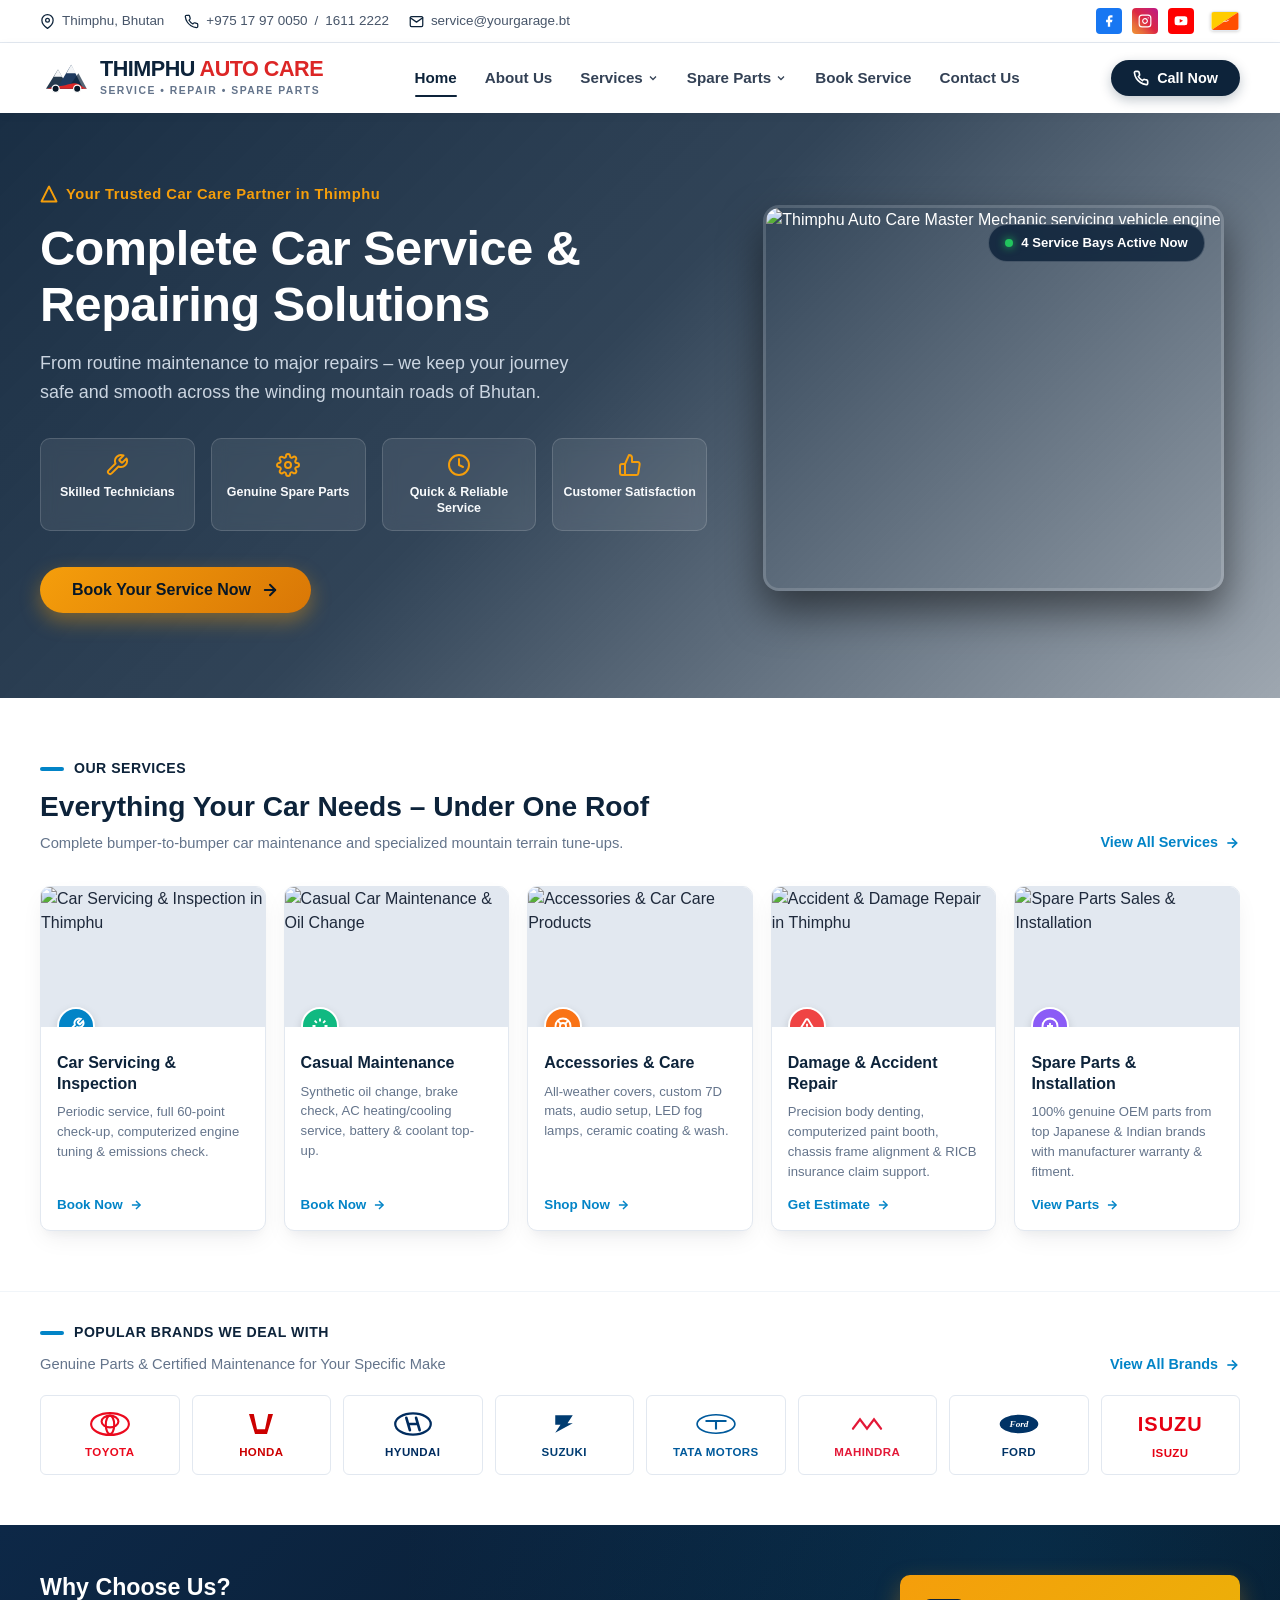
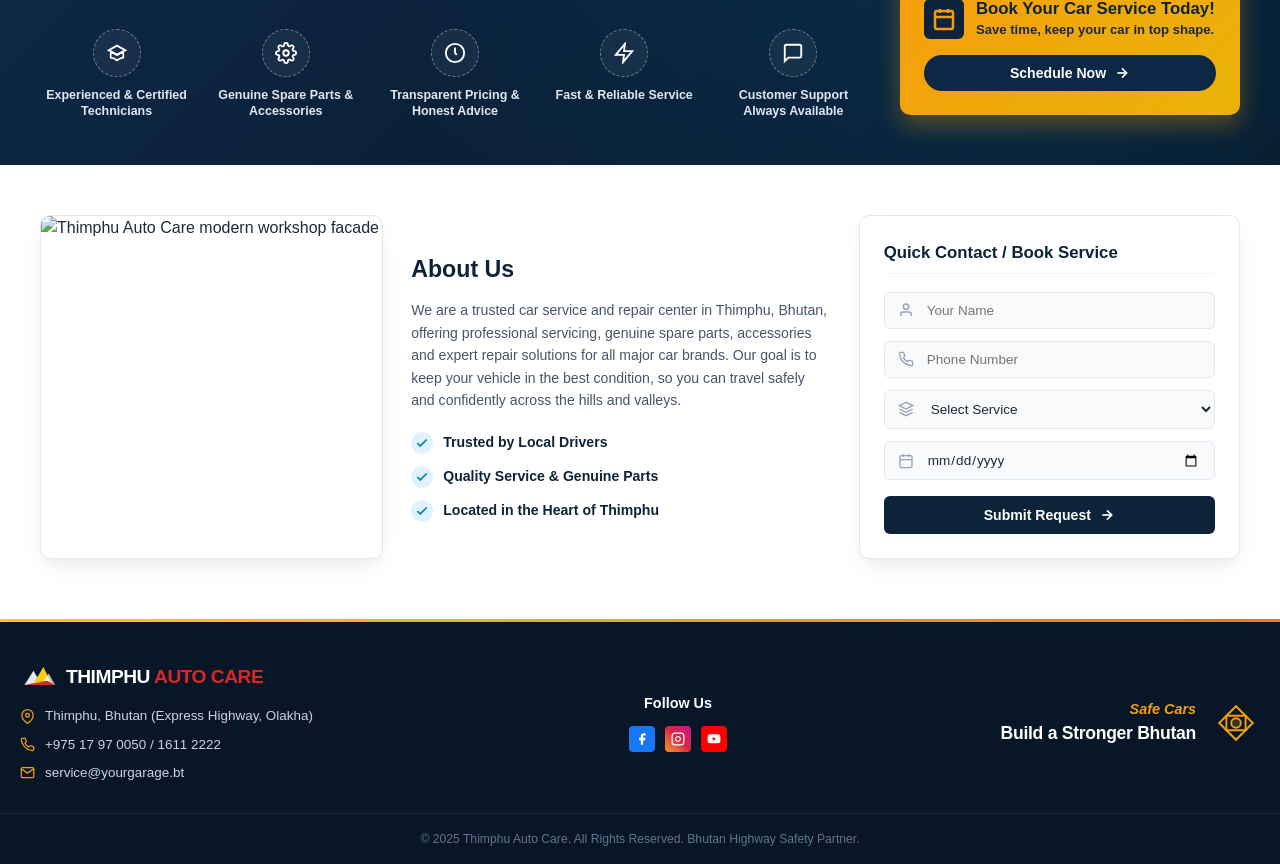
==== index.html @ f417b7dc "main" ====
<!DOCTYPE html>
<html lang="en">
<head>
  <meta charset="UTF-8">
  <meta name="viewport" content="width=device-width, initial-scale=1.0">
  <title>Thimphu Auto Care | Complete Car Service, Repair & Spare Parts</title>
  <meta name="description" content="Thimphu Auto Care is Bhutan's premier automotive service center. Routine maintenance, engine diagnostics, genuine spare parts, and accident repair.">
  <link rel="stylesheet" href="css/style.css">
  <link rel="preconnect" href="https://fonts.googleapis.com">
  <link rel="preconnect" href="https://fonts.gstatic.com" crossorigin>
  <link href="https://fonts.googleapis.com/css2?family=Plus+Jakarta+Sans:wght@400;500;600;700;800&display=swap" rel="stylesheet">
</head>
<body>

  <!-- TOP BAR -->
  <header class="top-bar">
    <div class="container">
      <div class="top-bar-info">
        <div class="top-bar-item">
          <!-- Pin Icon -->
          <svg width="15" height="15" viewBox="0 0 24 24" fill="none" stroke="currentColor" stroke-width="2" stroke-linecap="round" stroke-linejoin="round">
            <path d="M21 10c0 7-9 13-9 13s-9-6-9-13a9 9 0 0 1 18 0z"></path>
            <circle cx="12" cy="10" r="3"></circle>
          </svg>
          <span>Thimphu, Bhutan</span>
        </div>
        <div class="top-bar-item">
          <!-- Phone Icon -->
          <svg width="15" height="15" viewBox="0 0 24 24" fill="none" stroke="currentColor" stroke-width="2" stroke-linecap="round" stroke-linejoin="round">
            <path d="M22 16.92v3a2 2 0 0 1-2.18 2 19.79 19.79 0 0 1-8.63-3.07 19.5 19.5 0 0 1-6-6 19.79 19.79 0 0 1-3.07-8.67A2 2 0 0 1 4.11 2h3a2 2 0 0 1 2 1.72 12.84 12.84 0 0 0 .7 2.81 2 2 0 0 1-.45 2.11L8.09 9.91a16 16 0 0 0 6 6l1.27-1.27a2 2 0 0 1 2.11-.45 12.84 12.84 0 0 0 2.81.7A2 2 0 0 1 22 16.92z"></path>
          </svg>
          <a href="tel:+97517970050">+975 17 97 0050</a> / <a href="tel:+97516112222">1611 2222</a>
        </div>
        <div class="top-bar-item">
          <!-- Mail Icon -->
          <svg width="15" height="15" viewBox="0 0 24 24" fill="none" stroke="currentColor" stroke-width="2" stroke-linecap="round" stroke-linejoin="round">
            <path d="M4 4h16c1.1 0 2 .9 2 2v12c0 1.1-.9 2-2 2H4c-1.1 0-2-.9-2-2V6c0-1.1.9-2 2-2z"></path>
            <polyline points="22,6 12,13 2,6"></polyline>
          </svg>
          <a href="mailto:service@yourgarage.bt">service@yourgarage.bt</a>
        </div>
      </div>
      <div class="top-bar-right">
        <div class="social-links">
          <a href="#" class="social-icon facebook" title="Facebook" aria-label="Facebook">
            <svg width="14" height="14" viewBox="0 0 24 24" fill="currentColor">
              <path d="M18 2h-3a5 5 0 0 0-5 5v3H7v4h3v8h4v-8h3l1-4h-4V7a1 1 0 0 1 1-1h3z"></path>
            </svg>
          </a>
          <a href="#" class="social-icon instagram" title="Instagram" aria-label="Instagram">
            <svg width="14" height="14" viewBox="0 0 24 24" fill="none" stroke="currentColor" stroke-width="2" stroke-linecap="round" stroke-linejoin="round">
              <rect x="2" y="2" width="20" height="20" rx="5" ry="5"></rect>
              <path d="M16 11.37A4 4 0 1 1 12.63 8 4 4 0 0 1 16 11.37z"></path>
              <line x1="17.5" y1="6.5" x2="17.51" y2="6.5"></line>
            </svg>
          </a>
          <a href="#" class="social-icon youtube" title="YouTube" aria-label="YouTube">
            <svg width="14" height="14" viewBox="0 0 24 24" fill="currentColor">
              <path d="M22.54 6.42a2.78 2.78 0 0 0-1.94-2C18.88 4 12 4 12 4s-6.88 0-8.6.46a2.78 2.78 0 0 0-1.94 2A29 29 0 0 0 1 11.75a29 29 0 0 0 .46 5.33A2.78 2.78 0 0 0 3.4 19c1.72.46 8.6.46 8.6.46s6.88 0 8.6-.46a2.78 2.78 0 0 0 1.94-2 29 29 0 0 0 .46-5.25 29 29 0 0 0-.46-5.33zM9.75 15.02V8.48l5.75 3.27-5.75 3.27z"></path>
            </svg>
          </a>
        </div>
        <!-- Bhutan Flag Badge -->
        <div class="bhutan-flag-badge" title="Kingdom of Bhutan">
          <svg width="28" height="18" viewBox="0 0 600 400">
            <polygon points="0,400 600,0 0,0" fill="#ffcc00"/>
            <polygon points="0,400 600,400 600,0" fill="#ff4e00"/>
            <!-- Stylized Druk Dragon silhouette -->
            <path d="M260,210 C270,195 290,190 310,200 C330,210 345,195 365,180 C380,168 395,175 410,165 C390,175 380,190 365,198 C350,205 330,225 305,215 C285,208 270,220 260,210 Z" fill="#ffffff" opacity="0.9"/>
          </svg>
        </div>
      </div>
    </div>
  </header>

  <!-- MAIN NAVIGATION -->
  <nav class="main-header" aria-label="Main Navigation">
    <div class="header-container">
      <a href="index.html" class="logo-link">
        <div class="logo-graphic">
          <!-- Mountain & Car Logo -->
          <svg width="48" height="42" viewBox="0 0 80 60" fill="none">
            <!-- Mountain peaks -->
            <polygon points="10,48 30,16 48,48" fill="#0d233a" opacity="0.9"/>
            <polygon points="28,48 52,8 72,48" fill="#1e3a5f"/>
            <polygon points="46,48 64,22 78,48" fill="#0d233a" opacity="0.7"/>
            <!-- Mountain snow peak highlights -->
            <polygon points="52,8 44,22 60,22" fill="#ffffff" opacity="0.95"/>
            <polygon points="30,16 23,28 37,28" fill="#ffffff" opacity="0.95"/>
            <!-- Sporty car line -->
            <path d="M12,48 C20,44 32,44 42,42 C52,40 60,35 70,44 L78,48 Z" fill="#dc2626"/>
            <!-- Wheels -->
            <circle cx="26" cy="48" r="6" fill="#071727" stroke="#ffffff" stroke-width="2"/>
            <circle cx="62" cy="48" r="6" fill="#071727" stroke="#ffffff" stroke-width="2"/>
          </svg>
        </div>
        <div class="logo-text">
          <span class="logo-brand">THIMPHU <span>AUTO CARE</span></span>
          <span class="logo-tagline">SERVICE • REPAIR • SPARE PARTS</span>
        </div>
      </a>

      <!-- Navigation links -->
      <ul class="nav-links" id="navLinks">
        <li class="nav-item"><a href="index.html" class="nav-link active">Home</a></li>
        <li class="nav-item"><a href="#about" class="nav-link">About Us</a></li>
        <li class="nav-item">
          <a href="#services" class="nav-link">
            Services
            <svg width="12" height="12" viewBox="0 0 24 24" fill="none" stroke="currentColor" stroke-width="2.5"><polyline points="6 9 12 15 18 9"></polyline></svg>
          </a>
          <ul class="nav-dropdown">
            <li><a href="#services" data-open-modal="booking" data-service="Car Servicing & Inspection">Periodic Servicing</a></li>
            <li><a href="#services" data-open-modal="booking" data-service="Casual Maintenance">Casual Maintenance</a></li>
            <li><a href="#services" data-open-modal="booking" data-service="Engine Diagnostics">Engine Diagnostics</a></li>
            <li><a href="#services" data-open-modal="estimate">Accident & Body Repair</a></li>
            <li><a href="#services" data-open-modal="booking" data-service="Wheel Alignment">Wheel Alignment & Tires</a></li>
          </ul>
        </li>
        <li class="nav-item">
          <a href="#brands" class="nav-link">
            Spare Parts
            <svg width="12" height="12" viewBox="0 0 24 24" fill="none" stroke="currentColor" stroke-width="2.5"><polyline points="6 9 12 15 18 9"></polyline></svg>
          </a>
          <ul class="nav-dropdown">
            <li><a href="#brands">Toyota Genuine Parts</a></li>
            <li><a href="#brands">Hyundai & Suzuki Spares</a></li>
            <li><a href="#brands">Tata & Mahindra Heavy Spares</a></li>
            <li><a href="#brands">Brake Pads & Suspension</a></li>
            <li><a href="#brands">Batteries & Lubricants</a></li>
          </ul>
        </li>
        <li class="nav-item"><a href="#book-service" class="nav-link" data-open-modal="booking">Book Service</a></li>
        <li class="nav-item"><a href="#quick-contact" class="nav-link">Contact Us</a></li>
      </ul>

      <div class="header-actions">
        <button type="button" class="btn-call-now" data-open-modal="call" aria-label="Call Thimphu Auto Care">
          <!-- Call Icon -->
          <svg width="16" height="16" viewBox="0 0 24 24" fill="none" stroke="currentColor" stroke-width="2.5" stroke-linecap="round" stroke-linejoin="round">
            <path d="M22 16.92v3a2 2 0 0 1-2.18 2 19.79 19.79 0 0 1-8.63-3.07 19.5 19.5 0 0 1-6-6 19.79 19.79 0 0 1-3.07-8.67A2 2 0 0 1 4.11 2h3a2 2 0 0 1 2 1.72 12.84 12.84 0 0 0 .7 2.81 2 2 0 0 1-.45 2.11L8.09 9.91a16 16 0 0 0 6 6l1.27-1.27a2 2 0 0 1 2.11-.45 12.84 12.84 0 0 0 2.81.7A2 2 0 0 1 22 16.92z"></path>
          </svg>
          <span>Call Now</span>
        </button>

        <button type="button" class="mobile-menu-btn" id="mobileMenuToggle" aria-label="Toggle Navigation Menu" aria-expanded="false">
          <svg width="26" height="26" viewBox="0 0 24 24" fill="none" stroke="currentColor" stroke-width="2.5" stroke-linecap="round" stroke-linejoin="round">
            <line x1="3" y1="12" x2="21" y2="12"></line>
            <line x1="3" y1="6" x2="21" y2="6"></line>
            <line x1="3" y1="18" x2="21" y2="18"></line>
          </svg>
        </button>
      </div>
    </div>
  </nav>

  <!-- HERO SECTION -->
  <section class="hero-section" id="hero">
    <div class="container">
      <div class="hero-grid">
        <div class="hero-content">
          <div class="hero-badge">
            <svg width="18" height="18" viewBox="0 0 24 24" fill="none" stroke="currentColor" stroke-width="2.5" stroke-linecap="round" stroke-linejoin="round">
              <polygon points="12 2 2 22 22 22"></polygon>
            </svg>
            <span>Your Trusted Car Care Partner in Thimphu</span>
          </div>
          <h1 class="hero-title">Complete Car Service &amp; Repairing Solutions</h1>
          <p class="hero-subtitle">From routine maintenance to major repairs – we keep your journey safe and smooth across the winding mountain roads of Bhutan.</p>
          
          <div class="hero-features">
            <div class="hero-feature-pill">
              <div class="hero-feature-icon">
                <!-- Mechanic icon -->
                <svg width="24" height="24" viewBox="0 0 24 24" fill="none" stroke="currentColor" stroke-width="2" stroke-linecap="round" stroke-linejoin="round">
                  <path d="M14.7 6.3a1 1 0 0 0 0 1.4l1.6 1.6a1 1 0 0 0 1.4 0l3.77-3.77a6 6 0 0 1-7.94 7.94l-6.91 6.91a2.12 2.12 0 0 1-3-3l6.91-6.91a6 6 0 0 1 7.94-7.94l-3.76 3.76z"></path>
                </svg>
              </div>
              <span class="hero-feature-text">Skilled Technicians</span>
            </div>
            
            <div class="hero-feature-pill">
              <div class="hero-feature-icon">
                <!-- Gear icon -->
                <svg width="24" height="24" viewBox="0 0 24 24" fill="none" stroke="currentColor" stroke-width="2" stroke-linecap="round" stroke-linejoin="round">
                  <circle cx="12" cy="12" r="3"></circle>
                  <path d="M19.4 15a1.65 1.65 0 0 0 .33 1.82l.06.06a2 2 0 0 1 0 2.83 2 2 0 0 1-2.83 0l-.06-.06a1.65 1.65 0 0 0-1.82-.33 1.65 1.65 0 0 0-1 1.51V21a2 2 0 0 1-2 2 2 2 0 0 1-2-2v-.09A1.65 1.65 0 0 0 9 19.4a1.65 1.65 0 0 0-1.82.33l-.06.06a2 2 0 0 1-2.83 0 2 2 0 0 1 0-2.83l.06-.06a1.65 1.65 0 0 0 .33-1.82 1.65 1.65 0 0 0-1.51-1H3a2 2 0 0 1-2-2 2 2 0 0 1 2-2h.09A1.65 1.65 0 0 0 4.6 9a1.65 1.65 0 0 0-.33-1.82l-.06-.06a2 2 0 0 1 0-2.83 2 2 0 0 1 2.83 0l.06.06a1.65 1.65 0 0 0 1.82.33H9a1.65 1.65 0 0 0 1-1.51V3a2 2 0 0 1 2-2 2 2 0 0 1 2 2v.09a1.65 1.65 0 0 0 1 1.51 1.65 1.65 0 0 0 1.82-.33l.06-.06a2 2 0 0 1 2.83 0 2 2 0 0 1 0 2.83l-.06.06a1.65 1.65 0 0 0-.33 1.82V9a1.65 1.65 0 0 0 1.51 1H21a2 2 0 0 1 2 2 2 2 0 0 1-2 2h-.09a1.65 1.65 0 0 0-1.51 1z"></path>
                </svg>
              </div>
              <span class="hero-feature-text">Genuine Spare Parts</span>
            </div>

            <div class="hero-feature-pill">
              <div class="hero-feature-icon">
                <!-- Clock icon -->
                <svg width="24" height="24" viewBox="0 0 24 24" fill="none" stroke="currentColor" stroke-width="2" stroke-linecap="round" stroke-linejoin="round">
                  <circle cx="12" cy="12" r="10"></circle>
                  <polyline points="12 6 12 12 16 14"></polyline>
                </svg>
              </div>
              <span class="hero-feature-text">Quick &amp; Reliable Service</span>
            </div>

            <div class="hero-feature-pill">
              <div class="hero-feature-icon">
                <!-- Thumbs up icon -->
                <svg width="24" height="24" viewBox="0 0 24 24" fill="none" stroke="currentColor" stroke-width="2" stroke-linecap="round" stroke-linejoin="round">
                  <path d="M14 9V5a3 3 0 0 0-3-3l-4 9v11h11.28a2 2 0 0 0 2-1.7l1.38-9a2 2 0 0 0-2-2.3zM7 22H4a2 2 0 0 1-2-2v-7a2 2 0 0 1 2-2h3"></path>
                </svg>
              </div>
              <span class="hero-feature-text">Customer Satisfaction</span>
            </div>
          </div>

          <button type="button" class="btn-hero-cta" data-open-modal="booking">
            <span>Book Your Service Now</span>
            <svg width="18" height="18" viewBox="0 0 24 24" fill="none" stroke="currentColor" stroke-width="2.5" stroke-linecap="round" stroke-linejoin="round">
              <line x1="5" y1="12" x2="19" y2="12"></line>
              <polyline points="12 5 19 12 12 19"></polyline>
            </svg>
          </button>
        </div>

        <!-- Right Hero Visual -->
        <div class="hero-car-preview">
          <div class="hero-car-card">
            <img src="https://images.unsplash.com/photo-1486006920555-c77dce18193b?auto=format&fit=crop&w=800&q=80" alt="Thimphu Auto Care Master Mechanic servicing vehicle engine">
            <div class="hero-badge-float">
              <span class="dot"></span>
              <span>4 Service Bays Active Now</span>
            </div>
          </div>
        </div>
      </div>
    </div>
  </section>

  <!-- OUR SERVICES SECTION -->
  <section class="section" id="services">
    <div class="container">
      <div class="section-header">
        <div class="section-title-wrap">
          <span class="section-pill-tag">Our Services</span>
          <h2 class="section-heading">Everything Your Car Needs – Under One Roof</h2>
          <p class="section-subheading">Complete bumper-to-bumper car maintenance and specialized mountain terrain tune-ups.</p>
        </div>
        <a href="#services" class="section-link" data-open-modal="booking">
          <span>View All Services</span>
          <svg width="16" height="16" viewBox="0 0 24 24" fill="none" stroke="currentColor" stroke-width="2.5"><line x1="5" y1="12" x2="19" y2="12"></line><polyline points="12 5 19 12 12 19"></polyline></svg>
        </a>
      </div>

      <div class="services-grid">
        <!-- 1. Car Servicing & Inspection -->
        <article class="service-card">
          <div class="service-img-wrap">
            <img src="https://images.unsplash.com/photo-1517524008697-84bbe3c3fd98?auto=format&fit=crop&w=500&q=80" alt="Car Servicing & Inspection in Thimphu">
            <div class="service-badge-icon blue">
              <svg width="18" height="18" viewBox="0 0 24 24" fill="none" stroke="currentColor" stroke-width="2.5">
                <path d="M14.7 6.3a1 1 0 0 0 0 1.4l1.6 1.6a1 1 0 0 0 1.4 0l3.77-3.77a6 6 0 0 1-7.94 7.94l-6.91 6.91a2.12 2.12 0 0 1-3-3l6.91-6.91a6 6 0 0 1 7.94-7.94l-3.76 3.76z"></path>
              </svg>
            </div>
          </div>
          <div class="service-body">
            <h3 class="service-title">Car Servicing &amp; Inspection</h3>
            <p class="service-desc">Periodic service, full 60-point check-up, computerized engine tuning &amp; emissions check.</p>
            <button type="button" class="service-btn" data-open-modal="booking" data-service="Car Servicing &amp; Inspection">
              <span>Book Now</span>
              <svg width="14" height="14" viewBox="0 0 24 24" fill="none" stroke="currentColor" stroke-width="2.5"><line x1="5" y1="12" x2="19" y2="12"></line><polyline points="12 5 19 12 12 19"></polyline></svg>
            </button>
          </div>
        </article>

        <!-- 2. Casual Maintenance -->
        <article class="service-card">
          <div class="service-img-wrap">
            <img src="https://images.unsplash.com/photo-1580273916550-e323be2ae537?auto=format&fit=crop&w=500&q=80" alt="Casual Car Maintenance & Oil Change">
            <div class="service-badge-icon green">
              <svg width="18" height="18" viewBox="0 0 24 24" fill="none" stroke="currentColor" stroke-width="2.5">
                <path d="M12 2v4M12 18v4M4.93 4.93l2.83 2.83M16.24 16.24l2.83 2.83M2 12h4M18 12h4M4.93 19.07l2.83-2.83M16.24 7.76l2.83-2.83"></path>
              </svg>
            </div>
          </div>
          <div class="service-body">
            <h3 class="service-title">Casual Maintenance</h3>
            <p class="service-desc">Synthetic oil change, brake check, AC heating/cooling service, battery &amp; coolant top-up.</p>
            <button type="button" class="service-btn" data-open-modal="booking" data-service="Casual Maintenance">
              <span>Book Now</span>
              <svg width="14" height="14" viewBox="0 0 24 24" fill="none" stroke="currentColor" stroke-width="2.5"><line x1="5" y1="12" x2="19" y2="12"></line><polyline points="12 5 19 12 12 19"></polyline></svg>
            </button>
          </div>
        </article>

        <!-- 3. Accessories & Car Care Products -->
        <article class="service-card">
          <div class="service-img-wrap">
            <img src="https://images.unsplash.com/photo-1563720223185-11003d516935?auto=format&fit=crop&w=500&q=80" alt="Accessories & Car Care Products">
            <div class="service-badge-icon orange">
              <svg width="18" height="18" viewBox="0 0 24 24" fill="none" stroke="currentColor" stroke-width="2.5">
                <circle cx="12" cy="12" r="10"></circle>
                <circle cx="12" cy="12" r="4"></circle>
                <line x1="4.93" y1="4.93" x2="9.17" y2="9.17"></line>
                <line x1="14.83" y1="14.83" x2="19.07" y2="19.07"></line>
                <line x1="14.83" y1="9.17" x2="19.07" y2="4.93"></line>
                <line x1="4.93" y1="19.07" x2="9.17" y2="14.83"></line>
              </svg>
            </div>
          </div>
          <div class="service-body">
            <h3 class="service-title">Accessories &amp; Care</h3>
            <p class="service-desc">All-weather covers, custom 7D mats, audio setup, LED fog lamps, ceramic coating &amp; wash.</p>
            <button type="button" class="service-btn" data-open-modal="booking" data-service="Accessories &amp; Car Care">
              <span>Shop Now</span>
              <svg width="14" height="14" viewBox="0 0 24 24" fill="none" stroke="currentColor" stroke-width="2.5"><line x1="5" y1="12" x2="19" y2="12"></line><polyline points="12 5 19 12 12 19"></polyline></svg>
            </button>
          </div>
        </article>

        <!-- 4. Damage Repair & Accident Service -->
        <article class="service-card">
          <div class="service-img-wrap">
            <img src="https://images.unsplash.com/photo-1542282088-72c9c27ed0cd?auto=format&fit=crop&w=500&q=80" alt="Accident & Damage Repair in Thimphu">
            <div class="service-badge-icon red">
              <svg width="18" height="18" viewBox="0 0 24 24" fill="none" stroke="currentColor" stroke-width="2.5">
                <path d="M10.29 3.86L1.82 18a2 2 0 0 0 1.71 3h16.94a2 2 0 0 0 1.71-3L13.71 3.86a2 2 0 0 0-3.42 0z"></path>
                <line x1="12" y1="9" x2="12" y2="13"></line>
                <line x1="12" y1="17" x2="12.01" y2="17"></line>
              </svg>
            </div>
          </div>
          <div class="service-body">
            <h3 class="service-title">Damage &amp; Accident Repair</h3>
            <p class="service-desc">Precision body denting, computerized paint booth, chassis frame alignment &amp; RICB insurance claim support.</p>
            <button type="button" class="service-btn" data-open-modal="estimate">
              <span>Get Estimate</span>
              <svg width="14" height="14" viewBox="0 0 24 24" fill="none" stroke="currentColor" stroke-width="2.5"><line x1="5" y1="12" x2="19" y2="12"></line><polyline points="12 5 19 12 12 19"></polyline></svg>
            </button>
          </div>
        </article>

        <!-- 5. Spare Parts Sales & Installation -->
        <article class="service-card">
          <div class="service-img-wrap">
            <img src="https://images.unsplash.com/photo-1600790142055-619df03207e6?auto=format&fit=crop&w=500&q=80" alt="Spare Parts Sales & Installation">
            <div class="service-badge-icon purple">
              <svg width="18" height="18" viewBox="0 0 24 24" fill="none" stroke="currentColor" stroke-width="2.5">
                <circle cx="12" cy="12" r="10"></circle>
                <path d="M12 8v8M8 12h8"></path>
              </svg>
            </div>
          </div>
          <div class="service-body">
            <h3 class="service-title">Spare Parts &amp; Installation</h3>
            <p class="service-desc">100% genuine OEM parts from top Japanese &amp; Indian brands with manufacturer warranty &amp; fitment.</p>
            <button type="button" class="service-btn" data-open-modal="booking" data-service="Spare Parts Installation">
              <span>View Parts</span>
              <svg width="14" height="14" viewBox="0 0 24 24" fill="none" stroke="currentColor" stroke-width="2.5"><line x1="5" y1="12" x2="19" y2="12"></line><polyline points="12 5 19 12 12 19"></polyline></svg>
            </button>
          </div>
        </article>
      </div>
    </div>
  </section>

  <!-- POPULAR BRANDS WE DEAL WITH -->
  <section class="brands-section" id="brands">
    <div class="container">
      <div class="section-header" style="margin-bottom: 20px;">
        <div class="section-title-wrap">
          <span class="section-pill-tag">Popular Brands We Deal With</span>
          <p class="section-subheading">Genuine Parts &amp; Certified Maintenance for Your Specific Make</p>
        </div>
        <a href="#brands" class="section-link">
          <span>View All Brands</span>
          <svg width="16" height="16" viewBox="0 0 24 24" fill="none" stroke="currentColor" stroke-width="2.5"><line x1="5" y1="12" x2="19" y2="12"></line><polyline points="12 5 19 12 12 19"></polyline></svg>
        </a>
      </div>

      <div class="brands-grid">
        <!-- TOYOTA -->
        <div class="brand-card" data-brand="Toyota">
          <svg width="42" height="28" viewBox="0 0 100 60">
            <ellipse cx="50" cy="30" rx="45" ry="26" fill="none" stroke="#eb0a1e" stroke-width="5"/>
            <ellipse cx="50" cy="24" rx="20" ry="14" fill="none" stroke="#eb0a1e" stroke-width="5"/>
            <ellipse cx="50" cy="32" rx="10" ry="22" fill="none" stroke="#eb0a1e" stroke-width="5"/>
          </svg>
          <span class="brand-name" style="color: #eb0a1e;">TOYOTA</span>
        </div>

        <!-- HONDA -->
        <div class="brand-card" data-brand="Honda">
          <svg width="34" height="28" viewBox="0 0 80 70">
            <path d="M10,10 L25,60 L55,60 L70,10 L58,10 L50,48 L30,48 L22,10 Z" fill="#cc0000"/>
          </svg>
          <span class="brand-name" style="color: #cc0000;">HONDA</span>
        </div>

        <!-- HYUNDAI -->
        <div class="brand-card" data-brand="Hyundai">
          <svg width="40" height="28" viewBox="0 0 90 60">
            <ellipse cx="45" cy="30" rx="40" ry="24" fill="none" stroke="#002c5f" stroke-width="5"/>
            <path d="M30,16 L38,44 M52,16 L60,44 M34,30 L56,30" stroke="#002c5f" stroke-width="6" stroke-linecap="round"/>
          </svg>
          <span class="brand-name" style="color: #002c5f;">HYUNDAI</span>
        </div>

        <!-- SUZUKI -->
        <div class="brand-card" data-brand="Suzuki">
          <svg width="32" height="28" viewBox="0 0 80 80">
            <polygon points="15,15 65,15 50,38 65,38 15,65 30,42 15,42" fill="#003c71"/>
          </svg>
          <span class="brand-name" style="color: #003c71;">SUZUKI</span>
        </div>

        <!-- TATA MOTORS -->
        <div class="brand-card" data-brand="Tata Motors">
          <svg width="42" height="28" viewBox="0 0 100 50">
            <ellipse cx="50" cy="25" rx="45" ry="22" fill="none" stroke="#005a9c" stroke-width="4"/>
            <path d="M25,18 L75,18 M50,18 L50,38" stroke="#005a9c" stroke-width="5"/>
          </svg>
          <span class="brand-name" style="color: #005a9c;">TATA MOTORS</span>
        </div>

        <!-- MAHINDRA -->
        <div class="brand-card" data-brand="Mahindra">
          <svg width="42" height="28" viewBox="0 0 90 50">
            <path d="M15,35 L30,15 L45,35 L60,15 L75,35" fill="none" stroke="#e31837" stroke-width="5" stroke-linecap="round"/>
          </svg>
          <span class="brand-name" style="color: #e31837;">MAHINDRA</span>
        </div>

        <!-- FORD -->
        <div class="brand-card" data-brand="Ford">
          <svg width="42" height="28" viewBox="0 0 100 50">
            <ellipse cx="50" cy="25" rx="46" ry="22" fill="#003366"/>
            <text x="50" y="32" font-family="serif" font-size="22" font-style="italic" font-weight="bold" fill="#ffffff" text-anchor="middle">Ford</text>
          </svg>
          <span class="brand-name" style="color: #003366;">FORD</span>
        </div>

        <!-- ISUZU -->
        <div class="brand-card" data-brand="Isuzu">
          <span style="font-size: 1.25rem; font-weight: 900; color: #e60012; letter-spacing: 1px;">ISUZU</span>
          <span class="brand-name" style="color: #e60012;">ISUZU</span>
        </div>
      </div>
    </div>
  </section>

  <!-- WHY CHOOSE US & QUICK BOOKING BANNER -->
  <section class="why-choose-section" id="why-us">
    <div class="container">
      <div class="why-choose-grid">
        <div class="why-choose-left">
          <h2 class="why-choose-left-title">Why Choose Us?</h2>
          <div class="why-choose-items">
            <!-- Item 1 -->
            <div class="why-item">
              <div class="why-icon-circle">
                <svg width="22" height="22" viewBox="0 0 24 24" fill="none" stroke="currentColor" stroke-width="2">
                  <path d="M12 14l9-5-9-5-9 5 9 5z"></path>
                  <path d="M12 14l6.16-3.422a12.083 12.083 0 01.665 6.479A11.952 11.952 0 0012 20.055a11.952 11.952 0 00-6.824-2.998 12.078 12.078 0 01.665-6.479L12 14z"></path>
                </svg>
              </div>
              <p class="why-text">Experienced &amp; Certified Technicians</p>
            </div>

            <!-- Item 2 -->
            <div class="why-item">
              <div class="why-icon-circle">
                <svg width="22" height="22" viewBox="0 0 24 24" fill="none" stroke="currentColor" stroke-width="2">
                  <circle cx="12" cy="12" r="3"></circle>
                  <path d="M19.4 15a1.65 1.65 0 0 0 .33 1.82l.06.06a2 2 0 0 1 0 2.83 2 2 0 0 1-2.83 0l-.06-.06a1.65 1.65 0 0 0-1.82-.33 1.65 1.65 0 0 0-1 1.51V21a2 2 0 0 1-2 2 2 2 0 0 1-2-2v-.09A1.65 1.65 0 0 0 9 19.4a1.65 1.65 0 0 0-1.82.33l-.06.06a2 2 0 0 1-2.83 0 2 2 0 0 1 0-2.83l.06-.06a1.65 1.65 0 0 0 .33-1.82 1.65 1.65 0 0 0-1.51-1H3a2 2 0 0 1-2-2 2 2 0 0 1 2-2h.09A1.65 1.65 0 0 0 4.6 9a1.65 1.65 0 0 0-.33-1.82l-.06-.06a2 2 0 0 1 0-2.83 2 2 0 0 1 2.83 0l.06.06a1.65 1.65 0 0 0 1.82.33H9a1.65 1.65 0 0 0 1-1.51V3a2 2 0 0 1 2-2 2 2 0 0 1 2 2v.09a1.65 1.65 0 0 0 1 1.51 1.65 1.65 0 0 0 1.82-.33l.06-.06a2 2 0 0 1 2.83 0 2 2 0 0 1 0 2.83l-.06.06a1.65 1.65 0 0 0-.33 1.82V9a1.65 1.65 0 0 0 1.51 1H21a2 2 0 0 1 2 2 2 2 0 0 1-2 2h-.09a1.65 1.65 0 0 0-1.51 1z"></path>
                </svg>
              </div>
              <p class="why-text">Genuine Spare Parts &amp; Accessories</p>
            </div>

            <!-- Item 3 -->
            <div class="why-item">
              <div class="why-icon-circle">
                <svg width="22" height="22" viewBox="0 0 24 24" fill="none" stroke="currentColor" stroke-width="2">
                  <circle cx="12" cy="12" r="10"></circle>
                  <polyline points="12 6 12 12 14 14"></polyline>
                </svg>
              </div>
              <p class="why-text">Transparent Pricing &amp; Honest Advice</p>
            </div>

            <!-- Item 4 -->
            <div class="why-item">
              <div class="why-icon-circle">
                <svg width="22" height="22" viewBox="0 0 24 24" fill="none" stroke="currentColor" stroke-width="2">
                  <polygon points="13 2 3 14 12 14 11 22 21 10 12 10 13 2"></polygon>
                </svg>
              </div>
              <p class="why-text">Fast &amp; Reliable Service</p>
            </div>

            <!-- Item 5 -->
            <div class="why-item">
              <div class="why-icon-circle">
                <svg width="22" height="22" viewBox="0 0 24 24" fill="none" stroke="currentColor" stroke-width="2">
                  <path d="M21 15a2 2 0 0 1-2 2H7l-4 4V5a2 2 0 0 1 2-2h14a2 2 0 0 1 2 2z"></path>
                </svg>
              </div>
              <p class="why-text">Customer Support Always Available</p>
            </div>
          </div>
        </div>

        <!-- Right Promo Card -->
        <div class="why-promo-card">
          <div class="why-promo-head">
            <div class="why-promo-icon">
              <!-- Calendar Icon -->
              <svg width="24" height="24" viewBox="0 0 24 24" fill="none" stroke="currentColor" stroke-width="2.5">
                <rect x="3" y="4" width="18" height="18" rx="2" ry="2"></rect>
                <line x1="16" y1="2" x2="16" y2="6"></line>
                <line x1="8" y1="2" x2="8" y2="6"></line>
                <line x1="3" y1="10" x2="21" y2="10"></line>
              </svg>
            </div>
            <div>
              <h3 class="why-promo-title">Book Your Car Service Today!</h3>
              <p class="why-promo-desc">Save time, keep your car in top shape.</p>
            </div>
          </div>
          <button type="button" class="btn-schedule-now" data-open-modal="booking">
            <span>Schedule Now</span>
            <svg width="16" height="16" viewBox="0 0 24 24" fill="none" stroke="currentColor" stroke-width="2.5"><line x1="5" y1="12" x2="19" y2="12"></line><polyline points="12 5 19 12 12 19"></polyline></svg>
          </button>
        </div>
      </div>
    </div>
  </section>

  <!-- ABOUT US & QUICK CONTACT SECTION -->
  <section class="about-contact-section" id="about">
    <div class="container">
      <div class="about-contact-grid">
        <!-- Workshop Image -->
        <div class="about-img-box">
          <img src="https://images.unsplash.com/photo-1503376780353-7e6692767b70?auto=format&fit=crop&w=700&q=80" alt="Thimphu Auto Care modern workshop facade">
        </div>

        <!-- About Us Text -->
        <div class="about-content-box">
          <h2 class="about-title">About Us</h2>
          <p class="about-text">
            We are a trusted car service and repair center in Thimphu, Bhutan, offering professional servicing, genuine spare parts, accessories and expert repair solutions for all major car brands. Our goal is to keep your vehicle in the best condition, so you can travel safely and confidently across the hills and valleys.
          </p>

          <ul class="about-checklist">
            <li class="about-check-item">
              <span class="about-check-icon">
                <svg width="14" height="14" viewBox="0 0 24 24" fill="none" stroke="currentColor" stroke-width="3"><polyline points="20 6 9 17 4 12"></polyline></svg>
              </span>
              <span>Trusted by Local Drivers</span>
            </li>
            <li class="about-check-item">
              <span class="about-check-icon">
                <svg width="14" height="14" viewBox="0 0 24 24" fill="none" stroke="currentColor" stroke-width="3"><polyline points="20 6 9 17 4 12"></polyline></svg>
              </span>
              <span>Quality Service &amp; Genuine Parts</span>
            </li>
            <li class="about-check-item">
              <span class="about-check-icon">
                <svg width="14" height="14" viewBox="0 0 24 24" fill="none" stroke="currentColor" stroke-width="3"><polyline points="20 6 9 17 4 12"></polyline></svg>
              </span>
              <span>Located in the Heart of Thimphu</span>
            </li>
          </ul>
        </div>

        <!-- Quick Contact / Book Service Form -->
        <div class="quick-contact-card" id="quick-contact">
          <h3 class="quick-contact-title">Quick Contact / Book Service</h3>
          <form class="quick-form" id="quickServiceForm">
            <!-- Name -->
            <div class="form-group-icon">
              <span class="form-icon">
                <svg width="16" height="16" viewBox="0 0 24 24" fill="none" stroke="currentColor" stroke-width="2">
                  <path d="M20 21v-2a4 4 0 0 0-4-4H8a4 4 0 0 0-4 4v2"></path>
                  <circle cx="12" cy="7" r="4"></circle>
                </svg>
              </span>
              <input type="text" class="form-input" id="quickName" placeholder="Your Name" required>
            </div>

            <!-- Phone -->
            <div class="form-group-icon">
              <span class="form-icon">
                <svg width="16" height="16" viewBox="0 0 24 24" fill="none" stroke="currentColor" stroke-width="2">
                  <path d="M22 16.92v3a2 2 0 0 1-2.18 2 19.79 19.79 0 0 1-8.63-3.07 19.5 19.5 0 0 1-6-6 19.79 19.79 0 0 1-3.07-8.67A2 2 0 0 1 4.11 2h3a2 2 0 0 1 2 1.72 12.84 12.84 0 0 0 .7 2.81 2 2 0 0 1-.45 2.11L8.09 9.91a16 16 0 0 0 6 6l1.27-1.27a2 2 0 0 1 2.11-.45 12.84 12.84 0 0 0 2.81.7A2 2 0 0 1 22 16.92z"></path>
                </svg>
              </span>
              <input type="tel" class="form-input" id="quickPhone" placeholder="Phone Number" required>
            </div>

            <!-- Service Dropdown -->
            <div class="form-group-icon">
              <span class="form-icon">
                <svg width="16" height="16" viewBox="0 0 24 24" fill="none" stroke="currentColor" stroke-width="2">
                  <polygon points="12 2 2 7 12 12 22 7 12 2"></polygon>
                  <polyline points="2 17 12 22 22 17"></polyline>
                  <polyline points="2 12 12 17 22 12"></polyline>
                </svg>
              </span>
              <select class="form-select" id="quickService" required>
                <option value="" disabled selected>Select Service</option>
                <option value="Periodic Full Servicing">Periodic Full Servicing</option>
                <option value="Engine Tuning & Diagnostics">Engine Tuning &amp; Diagnostics</option>
                <option value="Oil & Filter Change">Oil &amp; Filter Change</option>
                <option value="Brake System & ABS Overhaul">Brake System &amp; ABS Overhaul</option>
                <option value="Suspension & Steering">Suspension &amp; Steering Check</option>
                <option value="Damage & Paint Repair">Damage &amp; Paint Repair</option>
                <option value="Genuine Spare Parts Installation">Genuine Spare Parts Installation</option>
              </select>
            </div>

            <!-- Date -->
            <div class="form-group-icon">
              <span class="form-icon">
                <svg width="16" height="16" viewBox="0 0 24 24" fill="none" stroke="currentColor" stroke-width="2">
                  <rect x="3" y="4" width="18" height="18" rx="2" ry="2"></rect>
                  <line x1="16" y1="2" x2="16" y2="6"></line>
                  <line x1="8" y1="2" x2="8" y2="6"></line>
                  <line x1="3" y1="10" x2="21" y2="10"></line>
                </svg>
              </span>
              <input type="date" class="form-input" id="quickDate" required>
            </div>

            <button type="submit" class="btn-submit-quick">
              <span>Submit Request</span>
              <svg width="16" height="16" viewBox="0 0 24 24" fill="none" stroke="currentColor" stroke-width="2.5"><line x1="5" y1="12" x2="19" y2="12"></line><polyline points="12 5 19 12 12 19"></polyline></svg>
            </button>
          </form>
        </div>
      </div>
    </div>
  </section>

  <!-- SITE FOOTER -->
  <footer class="site-footer">
    <div class="container footer-top">
      <div class="footer-grid">
        <!-- Brand & Contact -->
        <div class="footer-brand-box">
          <div class="footer-logo">
            <svg width="36" height="30" viewBox="0 0 80 60" fill="none">
              <polygon points="10,48 30,16 48,48" fill="#ffffff" opacity="0.9"/>
              <polygon points="28,48 52,8 72,48" fill="#facc15"/>
              <polygon points="46,48 64,22 78,48" fill="#ffffff" opacity="0.7"/>
              <path d="M12,48 C20,44 32,44 42,42 C52,40 60,35 70,44 L78,48 Z" fill="#dc2626"/>
            </svg>
            <span class="footer-brand-name">THIMPHU <span>AUTO CARE</span></span>
          </div>

          <ul class="footer-contact-list">
            <li class="footer-contact-item">
              <svg width="15" height="15" viewBox="0 0 24 24" fill="none" stroke="currentColor" stroke-width="2"><path d="M21 10c0 7-9 13-9 13s-9-6-9-13a9 9 0 0 1 18 0z"></path><circle cx="12" cy="10" r="3"></circle></svg>
              <span>Thimphu, Bhutan (Express Highway, Olakha)</span>
            </li>
            <li class="footer-contact-item">
              <svg width="15" height="15" viewBox="0 0 24 24" fill="none" stroke="currentColor" stroke-width="2"><path d="M22 16.92v3a2 2 0 0 1-2.18 2 19.79 19.79 0 0 1-8.63-3.07 19.5 19.5 0 0 1-6-6 19.79 19.79 0 0 1-3.07-8.67A2 2 0 0 1 4.11 2h3a2 2 0 0 1 2 1.72 12.84 12.84 0 0 0 .7 2.81 2 2 0 0 1-.45 2.11L8.09 9.91a16 16 0 0 0 6 6l1.27-1.27a2 2 0 0 1 2.11-.45 12.84 12.84 0 0 0 2.81.7A2 2 0 0 1 22 16.92z"></path></svg>
              <span>+975 17 97 0050 / 1611 2222</span>
            </li>
            <li class="footer-contact-item">
              <svg width="15" height="15" viewBox="0 0 24 24" fill="none" stroke="currentColor" stroke-width="2"><path d="M4 4h16c1.1 0 2 .9 2 2v12c0 1.1-.9 2-2 2H4c-1.1 0-2-.9-2-2V6c0-1.1.9-2 2-2z"></path><polyline points="22,6 12,13 2,6"></polyline></svg>
              <span>service@yourgarage.bt</span>
            </li>
          </ul>
        </div>

        <!-- Social Links -->
        <div class="footer-social-box">
          <span class="footer-title-sm">Follow Us</span>
          <div class="social-links">
            <a href="#" class="social-icon facebook" title="Facebook"><svg width="14" height="14" viewBox="0 0 24 24" fill="currentColor"><path d="M18 2h-3a5 5 0 0 0-5 5v3H7v4h3v8h4v-8h3l1-4h-4V7a1 1 0 0 1 1-1h3z"></path></svg></a>
            <a href="#" class="social-icon instagram" title="Instagram"><svg width="14" height="14" viewBox="0 0 24 24" fill="none" stroke="currentColor" stroke-width="2"><rect x="2" y="2" width="20" height="20" rx="5" ry="5"></rect><path d="M16 11.37A4 4 0 1 1 12.63 8 4 4 0 0 1 16 11.37z"></path></svg></a>
            <a href="#" class="social-icon youtube" title="YouTube"><svg width="14" height="14" viewBox="0 0 24 24" fill="currentColor"><path d="M22.54 6.42a2.78 2.78 0 0 0-1.94-2C18.88 4 12 4 12 4s-6.88 0-8.6.46a2.78 2.78 0 0 0-1.94 2A29 29 0 0 0 1 11.75a29 29 0 0 0 .46 5.33A2.78 2.78 0 0 0 3.4 19c1.72.46 8.6.46 8.6.46s6.88 0 8.6-.46a2.78 2.78 0 0 0 1.94-2 29 29 0 0 0 .46-5.25 29 29 0 0 0-.46-5.33zM9.75 15.02V8.48l5.75 3.27-5.75 3.27z"></path></svg></a>
          </div>
        </div>

        <!-- Bhutan Motto & Traditional Endless Knot Motif -->
        <div class="footer-motto-box">
          <div class="bhutan-motto-text">
            <span class="bhutan-motto-script">Safe Cars</span>
            <span class="bhutan-motto-en">Build a Stronger Bhutan</span>
          </div>
          <!-- Auspicious Knot SVG -->
          <svg class="bhutan-emblem-icon" viewBox="0 0 100 100" fill="none" stroke="currentColor" stroke-width="4">
            <path d="M50 15 L85 50 L50 85 L15 50 Z" stroke="#f59e0b" fill="none"/>
            <path d="M30 35 L70 35 L70 65 L30 65 Z" stroke="#f59e0b" fill="none"/>
            <circle cx="50" cy="50" r="10" stroke="#f59e0b" fill="rgba(245, 158, 11, 0.2)"/>
          </svg>
        </div>
      </div>
    </div>
    <div class="footer-bottom">
      <div class="container">
        <p>&copy; 2025 Thimphu Auto Care. All Rights Reserved. Bhutan Highway Safety Partner.</p>
      </div>
    </div>
  </footer>

  <!-- NATIVE MODAL 1: BOOKING MODAL -->
  <dialog id="bookingModal" aria-labelledby="bookingModalTitle">
    <div class="modal-header">
      <h3 id="bookingModalTitle" class="modal-title">
        <svg width="20" height="20" viewBox="0 0 24 24" fill="none" stroke="currentColor" stroke-width="2.5"><rect x="3" y="4" width="18" height="18" rx="2" ry="2"></rect><line x1="16" y1="2" x2="16" y2="6"></line><line x1="8" y1="2" x2="8" y2="6"></line><line x1="3" y1="10" x2="21" y2="10"></line></svg>
        Schedule Your Auto Service
      </h3>
      <button type="button" class="modal-close-btn" data-close-modal="bookingModal" aria-label="Close dialog">
        <svg width="20" height="20" viewBox="0 0 24 24" fill="none" stroke="currentColor" stroke-width="2.5"><line x1="18" y1="6" x2="6" y2="18"></line><line x1="6" y1="6" x2="18" y2="18"></line></svg>
      </button>
    </div>
    <div class="modal-body">
      <form id="modalBookingForm">
        <div style="display: grid; grid-template-columns: 1fr 1fr; gap: 14px; margin-bottom: 14px;">
          <div>
            <label style="font-size: 0.8rem; font-weight: 700; color: #475569; display: block; margin-bottom: 4px;">Full Name</label>
            <input type="text" class="form-input" id="bookingCustomerName" placeholder="Tenzin Norbu" style="padding-left: 12px;" required>
          </div>
          <div>
            <label style="font-size: 0.8rem; font-weight: 700; color: #475569; display: block; margin-bottom: 4px;">Phone Number</label>
            <input type="tel" class="form-input" placeholder="+975 17 00 0000" style="padding-left: 12px;" required>
          </div>
        </div>

        <div style="display: grid; grid-template-columns: 1fr 1fr; gap: 14px; margin-bottom: 14px;">
          <div>
            <label style="font-size: 0.8rem; font-weight: 700; color: #475569; display: block; margin-bottom: 4px;">Vehicle Make &amp; Model</label>
            <input type="text" class="form-input" placeholder="e.g. Toyota Hilux / Hyundai Creta" style="padding-left: 12px;" required>
          </div>
          <div>
            <label style="font-size: 0.8rem; font-weight: 700; color: #475569; display: block; margin-bottom: 4px;">Registration Number</label>
            <input type="text" class="form-input" placeholder="BP-1-A1234" style="padding-left: 12px;" required>
          </div>
        </div>

        <div style="margin-bottom: 14px;">
          <label style="font-size: 0.8rem; font-weight: 700; color: #475569; display: block; margin-bottom: 4px;">Select Service Package</label>
          <select class="form-select" id="modalServiceSelect" style="padding-left: 12px;" required>
            <option value="Car Servicing &amp; Inspection">Car Servicing &amp; Inspection (Comprehensive)</option>
            <option value="Casual Maintenance">Casual Maintenance &amp; Synthetic Oil Change</option>
            <option value="Accessories &amp; Care">Accessories &amp; Car Care Detailing</option>
            <option value="Damage &amp; Accident Repair">Damage Repair &amp; Accident Restoration</option>
            <option value="Spare Parts Installation">Spare Parts Sales &amp; Installation</option>
            <option value="Pre-Mountain Trip Inspection">Pre-Mountain Pass / Highway Inspection</option>
          </select>
        </div>

        <div style="display: grid; grid-template-columns: 1fr 1fr; gap: 14px; margin-bottom: 14px;">
          <div>
            <label style="font-size: 0.8rem; font-weight: 700; color: #475569; display: block; margin-bottom: 4px;">Preferred Date</label>
            <input type="date" class="form-input" style="padding-left: 12px;" required>
          </div>
          <div>
            <label style="font-size: 0.8rem; font-weight: 700; color: #475569; display: block; margin-bottom: 4px;">Time Slot</label>
            <select class="form-select" style="padding-left: 12px;" required>
              <option value="Morning">09:00 AM – 12:00 PM</option>
              <option value="Afternoon">01:00 PM – 04:00 PM</option>
              <option value="Evening">04:00 PM – 06:30 PM</option>
            </select>
          </div>
        </div>

        <div style="margin-bottom: 18px;">
          <label style="font-size: 0.8rem; font-weight: 700; color: #475569; display: block; margin-bottom: 4px;">Special Requests / Symptoms</label>
          <textarea class="form-input" rows="3" placeholder="Describe any unusual sounds, vibrations, or parts you need..." style="padding-left: 12px; resize: vertical;"></textarea>
        </div>

        <div class="modal-footer" style="padding: 0; background: transparent; border: none;">
          <button type="button" class="btn-secondary" data-close-modal="bookingModal">Cancel</button>
          <button type="submit" class="btn-primary" style="background: #f59e0b; color: #0d233a;">Confirm Appointment</button>
        </div>
      </form>
    </div>
  </dialog>

  <!-- NATIVE MODAL 2: DAMAGE & ESTIMATE MODAL -->
  <dialog id="estimateModal" aria-labelledby="estimateModalTitle">
    <div class="modal-header">
      <h3 id="estimateModalTitle" class="modal-title">
        <svg width="20" height="20" viewBox="0 0 24 24" fill="none" stroke="currentColor" stroke-width="2.5"><path d="M14 2H6a2 2 0 0 0-2 2v16a2 2 0 0 0 2 2h12a2 2 0 0 0 2-2V8z"></path><polyline points="14 2 14 8 20 8"></polyline><line x1="16" y1="13" x2="8" y2="13"></line><line x1="16" y1="17" x2="8" y2="17"></line><polyline points="10 9 9 9 8 9"></polyline></svg>
        Instant Repair &amp; Accident Estimate
      </h3>
      <button type="button" class="modal-close-btn" data-close-modal="estimateModal" aria-label="Close dialog">
        <svg width="20" height="20" viewBox="0 0 24 24" fill="none" stroke="currentColor" stroke-width="2.5"><line x1="18" y1="6" x2="6" y2="18"></line><line x1="6" y1="6" x2="18" y2="18"></line></svg>
      </button>
    </div>
    <div class="modal-body">
      <form id="estimateForm">
        <p style="font-size: 0.88rem; color: #64748b; margin-bottom: 16px;">
          Upload damage photos or describe the issue. Our certified claims assessors coordinate directly with Royal Insurance Corporation of Bhutan (RICB) and Bhutan Insurance Limited (BIL).
        </p>

        <div style="margin-bottom: 14px;">
          <label style="font-size: 0.8rem; font-weight: 700; color: #475569; display: block; margin-bottom: 4px;">Damage Severity</label>
          <select class="form-select" style="padding-left: 12px;">
            <option>Minor Scratch / Small Dent (Quick Touch-Up)</option>
            <option>Bumper / Fender Replacement &amp; Paint</option>
            <option>Major Collision / Chassis Alignment</option>
            <option>Windshield / Glass Crack</option>
          </select>
        </div>

        <div style="display: grid; grid-template-columns: 1fr 1fr; gap: 14px; margin-bottom: 14px;">
          <div>
            <label style="font-size: 0.8rem; font-weight: 700; color: #475569; display: block; margin-bottom: 4px;">Contact Phone</label>
            <input type="tel" class="form-input" placeholder="+975 17 000000" style="padding-left: 12px;" required>
          </div>
          <div>
            <label style="font-size: 0.8rem; font-weight: 700; color: #475569; display: block; margin-bottom: 4px;">Insurance Provider</label>
            <select class="form-select" style="padding-left: 12px;">
              <option>RICB Insurance</option>
              <option>Bhutan Insurance Limited (BIL)</option>
              <option>Direct / Self-Pay</option>
            </select>
          </div>
        </div>

        <div class="modal-footer" style="padding: 0; background: transparent; border: none; margin-top: 16px;">
          <button type="button" class="btn-secondary" data-close-modal="estimateModal">Close</button>
          <button type="submit" class="btn-primary">Request Free Assessment</button>
        </div>
      </form>
    </div>
  </dialog>

  <!-- NATIVE MODAL 3: CALL NOW & 24/7 ROADSIDE ASSISTANCE -->
  <dialog id="callModal" aria-labelledby="callModalTitle">
    <div class="modal-header">
      <h3 id="callModalTitle" class="modal-title">
        <svg width="20" height="20" viewBox="0 0 24 24" fill="none" stroke="currentColor" stroke-width="2.5"><path d="M22 16.92v3a2 2 0 0 1-2.18 2 19.79 19.79 0 0 1-8.63-3.07 19.5 19.5 0 0 1-6-6 19.79 19.79 0 0 1-3.07-8.67A2 2 0 0 1 4.11 2h3a2 2 0 0 1 2 1.72 12.84 12.84 0 0 0 .7 2.81 2 2 0 0 1-.45 2.11L8.09 9.91a16 16 0 0 0 6 6l1.27-1.27a2 2 0 0 1 2.11-.45 12.84 12.84 0 0 0 2.81.7A2 2 0 0 1 22 16.92z"></path></svg>
        Call Thimphu Auto Care
      </h3>
      <button type="button" class="modal-close-btn" data-close-modal="callModal" aria-label="Close dialog">
        <svg width="20" height="20" viewBox="0 0 24 24" fill="none" stroke="currentColor" stroke-width="2.5"><line x1="18" y1="6" x2="6" y2="18"></line><line x1="6" y1="6" x2="18" y2="18"></line></svg>
      </button>
    </div>
    <div class="modal-body" style="text-align: center; padding: 30px 20px;">
      <div style="width: 60px; height: 60px; border-radius: 50%; background: #fef3c7; color: #d97706; display: flex; align-items: center; justify-content: center; margin: 0 auto 16px;">
        <svg width="30" height="30" viewBox="0 0 24 24" fill="none" stroke="currentColor" stroke-width="2"><path d="M22 16.92v3a2 2 0 0 1-2.18 2 19.79 19.79 0 0 1-8.63-3.07 19.5 19.5 0 0 1-6-6 19.79 19.79 0 0 1-3.07-8.67A2 2 0 0 1 4.11 2h3a2 2 0 0 1 2 1.72 12.84 12.84 0 0 0 .7 2.81 2 2 0 0 1-.45 2.11L8.09 9.91a16 16 0 0 0 6 6l1.27-1.27a2 2 0 0 1 2.11-.45 12.84 12.84 0 0 0 2.81.7A2 2 0 0 1 22 16.92z"></path></svg>
      </div>
      <h4 style="font-size: 1.25rem; font-weight: 800; color: #0d233a; margin-bottom: 8px;">Direct Workshop Lines</h4>
      <p style="font-size: 0.88rem; color: #64748b; margin-bottom: 24px;">Our mechanics and customer service representatives are standing by.</p>
      
      <div style="display: flex; flex-direction: column; gap: 12px; max-width: 340px; margin: 0 auto 20px;">
        <a href="tel:+97517970050" class="btn-primary" style="display: flex; align-items: center; justify-content: center; gap: 10px; font-size: 1rem; padding: 12px;">
          <span>📞 Hotline: +975 17 97 0050</span>
        </a>
        <a href="tel:16112222" class="btn-secondary" style="display: flex; align-items: center; justify-content: center; gap: 10px; font-size: 1rem; padding: 12px;">
          <span>☎️ Landline: 1611 2222</span>
        </a>
      </div>
      <p style="font-size: 0.78rem; color: #94a3b8;">Emergency Roadside Towing available 24/7 within Thimphu, Paro &amp; Chukha.</p>
    </div>
  </dialog>

  <script src="js/main.js"></script>
</body>
</html>
---- css/style.css ----
/* ==========================================================================
   THIMPHU AUTO CARE - Modern & Premium Stylesheet
   Device-friendly (Mobile, Tablet, Laptop, Desktop, 4K)
   ========================================================================== */

:root {
  --primary-navy: #0d233a;
  --primary-navy-dark: #071727;
  --primary-navy-light: #163657;
  --accent-gold: #f59e0b;
  --accent-gold-hover: #d97706;
  --accent-gold-light: #fef3c7;
  --bhutan-red: #dc2626;
  --bhutan-orange: #f97316;
  --bhutan-yellow: #facc15;
  --text-dark: #1e293b;
  --text-muted: #64748b;
  --text-light: #94a3b8;
  --bg-light: #f8fafc;
  --bg-white: #ffffff;
  --border-color: #e2e8f0;
  --border-light: #f1f5f9;
  --card-shadow: 0 10px 25px -5px rgba(15, 23, 42, 0.08), 0 8px 10px -6px rgba(15, 23, 42, 0.04);
  --card-shadow-hover: 0 20px 30px -10px rgba(15, 23, 42, 0.15);
  --radius-sm: 6px;
  --radius-md: 10px;
  --radius-lg: 16px;
  --radius-full: 9999px;
  --transition: all 0.25s cubic-bezier(0.16, 1, 0.3, 1);
  --container-max: 1240px;
}

*, *::before, *::after {
  box-sizing: border-box;
  margin: 0;
  padding: 0;
}

html {
  scroll-behavior: smooth;
  font-family: -apple-system, BlinkMacSystemFont, 'Segoe UI', Roboto, Helvetica, Arial, sans-serif;
  color: var(--text-dark);
  background-color: var(--bg-white);
  line-height: 1.5;
  -webkit-font-smoothing: antialiased;
}

body {
  overflow-x: hidden;
  min-height: 100vh;
  display: flex;
  flex-direction: column;
}

img {
  max-width: 100%;
  height: auto;
  display: block;
}

a {
  color: inherit;
  text-decoration: none;
  transition: var(--transition);
}

button, input, select, textarea {
  font-family: inherit;
  font-size: inherit;
}

.container {
  width: 100%;
  max-width: var(--container-max);
  margin-left: auto;
  margin-right: auto;
  padding-left: 20px;
  padding-right: 20px;
}

/* ==========================================================================
   TOP BAR
   ========================================================================== */
.top-bar {
  background-color: #ffffff;
  border-bottom: 1px solid var(--border-color);
  font-size: 0.84rem;
  color: #475569;
  padding: 8px 0;
}

.top-bar .container {
  display: flex;
  justify-content: space-between;
  align-items: center;
  flex-wrap: wrap;
  gap: 12px;
}

.top-bar-info {
  display: flex;
  align-items: center;
  flex-wrap: wrap;
  gap: 20px;
}

.top-bar-item {
  display: inline-flex;
  align-items: center;
  gap: 7px;
}

.top-bar-item svg {
  color: var(--primary-navy);
  flex-shrink: 0;
}

.top-bar-item a:hover {
  color: var(--accent-gold-hover);
}

.top-bar-right {
  display: flex;
  align-items: center;
  gap: 16px;
}

.social-links {
  display: flex;
  align-items: center;
  gap: 10px;
}

.social-icon {
  display: inline-flex;
  align-items: center;
  justify-content: center;
  width: 26px;
  height: 26px;
  border-radius: 4px;
  color: #ffffff;
  transition: var(--transition);
}

.social-icon.facebook { background-color: #1877f2; }
.social-icon.instagram { background: linear-gradient(45deg, #f09433, #e6683c, #dc2743, #cc2366, #bc1888); }
.social-icon.youtube { background-color: #ff0000; }
.social-icon:hover { transform: translateY(-2px); opacity: 0.9; }

.bhutan-flag-badge {
  display: inline-flex;
  align-items: center;
  overflow: hidden;
  border-radius: 4px;
  box-shadow: 0 1px 3px rgba(0,0,0,0.15);
  border: 1px solid #e2e8f0;
}

.bhutan-flag-badge svg {
  display: block;
}

/* ==========================================================================
   MAIN HEADER & NAV
   ========================================================================== */
.main-header {
  background-color: #ffffff;
  position: sticky;
  top: 0;
  z-index: 100;
  box-shadow: 0 2px 10px rgba(0,0,0,0.04);
  transition: var(--transition);
}

.header-container {
  display: flex;
  justify-content: space-between;
  align-items: center;
  padding: 14px 20px;
  max-width: var(--container-max);
  margin: 0 auto;
}

.logo-link {
  display: flex;
  align-items: center;
  gap: 12px;
}

.logo-graphic {
  display: flex;
  align-items: center;
}

.logo-text {
  display: flex;
  flex-direction: column;
}

.logo-brand {
  font-size: 1.35rem;
  font-weight: 800;
  letter-spacing: -0.5px;
  color: var(--primary-navy);
  line-height: 1.1;
  text-transform: uppercase;
}

.logo-brand span {
  color: var(--bhutan-red);
}

.logo-tagline {
  font-size: 0.65rem;
  letter-spacing: 1.5px;
  font-weight: 700;
  color: #64748b;
  text-transform: uppercase;
  margin-top: 2px;
}

.nav-links {
  display: flex;
  align-items: center;
  gap: 28px;
  list-style: none;
}

.nav-item {
  position: relative;
}

.nav-link {
  font-size: 0.95rem;
  font-weight: 600;
  color: #334155;
  display: inline-flex;
  align-items: center;
  gap: 4px;
  padding: 8px 0;
  position: relative;
}

.nav-link:hover,
.nav-link.active {
  color: var(--primary-navy);
}

.nav-link.active::after {
  content: '';
  position: absolute;
  bottom: 0;
  left: 0;
  right: 0;
  height: 2px;
  background-color: var(--primary-navy);
  border-radius: 2px;
}

.nav-dropdown {
  position: absolute;
  top: 100%;
  left: 0;
  background-color: #ffffff;
  min-width: 220px;
  box-shadow: 0 10px 30px rgba(0,0,0,0.12);
  border: 1px solid var(--border-color);
  border-radius: var(--radius-md);
  padding: 8px 0;
  display: none;
  z-index: 50;
  animation: fadeIn 0.2s ease;
}

.nav-item:hover .nav-dropdown {
  display: block;
}

.nav-dropdown li a {
  display: block;
  padding: 9px 18px;
  font-size: 0.88rem;
  color: #475569;
  font-weight: 500;
}

.nav-dropdown li a:hover {
  background-color: #f8fafc;
  color: var(--primary-navy);
  padding-left: 22px;
}

.header-actions {
  display: flex;
  align-items: center;
  gap: 14px;
}

.btn-call-now {
  background-color: var(--primary-navy);
  color: #ffffff;
  padding: 10px 22px;
  border-radius: var(--radius-full);
  font-size: 0.9rem;
  font-weight: 700;
  display: inline-flex;
  align-items: center;
  gap: 8px;
  border: none;
  cursor: pointer;
  box-shadow: 0 4px 12px rgba(13, 35, 58, 0.25);
  transition: var(--transition);
}

.btn-call-now:hover {
  background-color: var(--primary-navy-light);
  transform: translateY(-2px);
  box-shadow: 0 6px 16px rgba(13, 35, 58, 0.35);
}

.mobile-menu-btn {
  display: none;
  background: none;
  border: none;
  cursor: pointer;
  color: var(--primary-navy);
  padding: 6px;
}

/* ==========================================================================
   HERO SECTION
   ========================================================================== */
.hero-section {
  position: relative;
  background: linear-gradient(135deg, rgba(13, 35, 58, 0.95) 0%, rgba(13, 35, 58, 0.85) 45%, rgba(13, 35, 58, 0.4) 100%),
              url('https://images.unsplash.com/photo-1619642751034-765dfdf7c58e?auto=format&fit=crop&w=1600&q=80') center center / cover no-repeat;
  color: #ffffff;
  padding: 70px 0 85px;
  min-height: 520px;
  display: flex;
  align-items: center;
}

.hero-grid {
  display: grid;
  grid-template-columns: 1.15fr 0.85fr;
  align-items: center;
  gap: 40px;
}

.hero-badge {
  display: inline-flex;
  align-items: center;
  gap: 8px;
  font-size: 0.92rem;
  font-weight: 700;
  color: var(--accent-gold);
  margin-bottom: 16px;
  letter-spacing: 0.5px;
}

.hero-title {
  font-size: clamp(2rem, 3.8vw, 3.2rem);
  font-weight: 800;
  line-height: 1.15;
  margin-bottom: 16px;
  letter-spacing: -0.5px;
}

.hero-subtitle {
  font-size: clamp(1rem, 1.4vw, 1.15rem);
  color: #cbd5e1;
  max-width: 540px;
  margin-bottom: 32px;
  line-height: 1.6;
}

.hero-features {
  display: grid;
  grid-template-columns: repeat(4, 1fr);
  gap: 16px;
  margin-bottom: 36px;
}

.hero-feature-pill {
  background: rgba(255, 255, 255, 0.08);
  backdrop-filter: blur(8px);
  -webkit-backdrop-filter: blur(8px);
  border: 1px solid rgba(255, 255, 255, 0.15);
  border-radius: var(--radius-md);
  padding: 14px 10px;
  display: flex;
  flex-direction: column;
  align-items: center;
  text-align: center;
  gap: 8px;
  transition: var(--transition);
}

.hero-feature-pill:hover {
  background: rgba(255, 255, 255, 0.14);
  transform: translateY(-3px);
  border-color: rgba(245, 158, 11, 0.4);
}

.hero-feature-icon {
  color: var(--accent-gold);
  display: flex;
  align-items: center;
  justify-content: center;
}

.hero-feature-text {
  font-size: 0.78rem;
  font-weight: 600;
  line-height: 1.25;
  color: #f8fafc;
}

.btn-hero-cta {
  background: linear-gradient(135deg, #f59e0b 0%, #d97706 100%);
  color: #071727;
  font-weight: 800;
  font-size: 1rem;
  padding: 14px 32px;
  border-radius: var(--radius-full);
  display: inline-flex;
  align-items: center;
  gap: 10px;
  border: none;
  cursor: pointer;
  box-shadow: 0 8px 20px rgba(245, 158, 11, 0.4);
  transition: var(--transition);
}

.btn-hero-cta:hover {
  transform: translateY(-2px);
  box-shadow: 0 12px 26px rgba(245, 158, 11, 0.5);
  background: linear-gradient(135deg, #fbbf24 0%, #d97706 100%);
}

.hero-car-preview {
  position: relative;
  display: flex;
  justify-content: center;
}

.hero-car-card {
  position: relative;
  border-radius: var(--radius-lg);
  overflow: hidden;
  box-shadow: 0 20px 40px rgba(0,0,0,0.5);
  border: 3px solid rgba(255,255,255,0.15);
}

.hero-car-card img {
  width: 100%;
  height: 380px;
  object-fit: cover;
  transition: transform 0.6s ease;
}

.hero-car-card:hover img {
  transform: scale(1.03);
}

.hero-badge-float {
  position: absolute;
  top: 16px;
  right: 16px;
  background: rgba(13, 35, 58, 0.85);
  backdrop-filter: blur(10px);
  color: #ffffff;
  padding: 8px 16px;
  border-radius: var(--radius-full);
  font-size: 0.82rem;
  font-weight: 700;
  border: 1px solid rgba(255,255,255,0.2);
  display: flex;
  align-items: center;
  gap: 8px;
}

.hero-badge-float span.dot {
  width: 8px;
  height: 8px;
  background-color: #22c55e;
  border-radius: 50%;
  box-shadow: 0 0 8px #22c55e;
}

/* ==========================================================================
   SECTION COMMON STYLES
   ========================================================================== */
.section {
  padding: 60px 0;
}

.section-header {
  display: flex;
  justify-content: space-between;
  align-items: flex-end;
  margin-bottom: 32px;
  gap: 20px;
  flex-wrap: wrap;
}

.section-title-wrap {
  display: flex;
  flex-direction: column;
}

.section-pill-tag {
  display: flex;
  align-items: center;
  gap: 10px;
  font-size: 0.88rem;
  font-weight: 700;
  color: var(--primary-navy);
  text-transform: uppercase;
  letter-spacing: 0.5px;
  margin-bottom: 6px;
}

.section-pill-tag::before {
  content: '';
  display: inline-block;
  width: 24px;
  height: 4px;
  background-color: #0284c7;
  border-radius: 4px;
}

.section-heading {
  font-size: clamp(1.4rem, 2.2vw, 1.85rem);
  font-weight: 800;
  color: var(--primary-navy);
}

.section-subheading {
  font-size: 0.92rem;
  color: var(--text-muted);
  margin-top: 4px;
}

.section-link {
  font-size: 0.9rem;
  font-weight: 700;
  color: #0284c7;
  display: inline-flex;
  align-items: center;
  gap: 6px;
}

.section-link:hover {
  color: var(--primary-navy);
  gap: 9px;
}

/* ==========================================================================
   SERVICES SECTION
   ========================================================================== */
.services-grid {
  display: grid;
  grid-template-columns: repeat(5, 1fr);
  gap: 18px;
}

.service-card {
  background: #ffffff;
  border-radius: var(--radius-md);
  border: 1px solid var(--border-color);
  box-shadow: var(--card-shadow);
  overflow: hidden;
  display: flex;
  flex-direction: column;
  transition: var(--transition);
}

.service-card:hover {
  transform: translateY(-5px);
  box-shadow: var(--card-shadow-hover);
  border-color: #cbd5e1;
}

.service-img-wrap {
  position: relative;
  height: 140px;
  overflow: hidden;
  background-color: #e2e8f0;
}

.service-img-wrap img {
  width: 100%;
  height: 100%;
  object-fit: cover;
  transition: transform 0.4s ease;
}

.service-card:hover .service-img-wrap img {
  transform: scale(1.06);
}

.service-badge-icon {
  position: absolute;
  bottom: -18px;
  left: 16px;
  width: 38px;
  height: 38px;
  border-radius: 50%;
  display: flex;
  align-items: center;
  justify-content: center;
  color: #ffffff;
  box-shadow: 0 4px 10px rgba(0,0,0,0.15);
  border: 2px solid #ffffff;
  z-index: 2;
}

.service-badge-icon.blue { background-color: #0284c7; }
.service-badge-icon.green { background-color: #10b981; }
.service-badge-icon.orange { background-color: #f97316; }
.service-badge-icon.red { background-color: #ef4444; }
.service-badge-icon.purple { background-color: #8b5cf6; }

.service-body {
  padding: 26px 16px 18px;
  display: flex;
  flex-direction: column;
  flex-grow: 1;
}

.service-title {
  font-size: 1rem;
  font-weight: 700;
  color: var(--primary-navy);
  margin-bottom: 8px;
  line-height: 1.3;
}

.service-desc {
  font-size: 0.82rem;
  color: var(--text-muted);
  line-height: 1.5;
  margin-bottom: 16px;
  flex-grow: 1;
}

.service-btn {
  font-size: 0.84rem;
  font-weight: 700;
  color: #0284c7;
  display: inline-flex;
  align-items: center;
  gap: 6px;
  background: none;
  border: none;
  padding: 0;
  cursor: pointer;
}

.service-btn:hover {
  color: var(--primary-navy);
  gap: 9px;
}

/* ==========================================================================
   POPULAR BRANDS WE DEAL WITH
   ========================================================================== */
.brands-section {
  padding: 30px 0 50px;
  background-color: #ffffff;
  border-top: 1px solid var(--border-light);
}

.brands-grid {
  display: grid;
  grid-template-columns: repeat(8, 1fr);
  gap: 12px;
  align-items: center;
}

.brand-card {
  background-color: #ffffff;
  border: 1px solid var(--border-color);
  border-radius: var(--radius-sm);
  padding: 12px 10px;
  display: flex;
  flex-direction: column;
  align-items: center;
  justify-content: center;
  text-align: center;
  gap: 6px;
  transition: var(--transition);
  cursor: pointer;
  height: 80px;
}

.brand-card:hover {
  border-color: var(--primary-navy);
  transform: translateY(-2px);
  box-shadow: 0 4px 12px rgba(0,0,0,0.06);
}

.brand-logo-img {
  max-height: 32px;
  max-width: 80px;
  object-fit: contain;
}

.brand-name {
  font-size: 0.72rem;
  font-weight: 700;
  letter-spacing: 0.4px;
  color: #334155;
  text-transform: uppercase;
}

/* ==========================================================================
   WHY CHOOSE US & SCHEDULE BANNER
   ========================================================================== */
.why-choose-section {
  background: linear-gradient(135deg, #0d2847 0%, #071727 100%);
  color: #ffffff;
  padding: 45px 0;
  position: relative;
  overflow: hidden;
}

.why-choose-section::before {
  content: '';
  position: absolute;
  top: 0; left: 0; right: 0; bottom: 0;
  background: radial-gradient(circle at 80% 20%, rgba(2, 132, 199, 0.15) 0%, transparent 60%);
  pointer-events: none;
}

.why-choose-grid {
  display: grid;
  grid-template-columns: 1fr 340px;
  gap: 30px;
  align-items: center;
  position: relative;
  z-index: 2;
}

.why-choose-left-title {
  font-size: 1.45rem;
  font-weight: 800;
  margin-bottom: 24px;
}

.why-choose-items {
  display: grid;
  grid-template-columns: repeat(5, 1fr);
  gap: 16px;
}

.why-item {
  display: flex;
  flex-direction: column;
  align-items: center;
  text-align: center;
  gap: 10px;
}

.why-icon-circle {
  width: 48px;
  height: 48px;
  border-radius: 50%;
  border: 1.5px dashed rgba(255,255,255,0.4);
  display: flex;
  align-items: center;
  justify-content: center;
  color: #ffffff;
  background: rgba(255,255,255,0.05);
  transition: var(--transition);
}

.why-item:hover .why-icon-circle {
  border-color: var(--accent-gold);
  color: var(--accent-gold);
  transform: rotate(15deg);
}

.why-text {
  font-size: 0.78rem;
  font-weight: 600;
  line-height: 1.3;
  color: #e2e8f0;
}

.why-promo-card {
  background: linear-gradient(135deg, #f59e0b 0%, #eab308 100%);
  color: #0d233a;
  padding: 24px;
  border-radius: var(--radius-md);
  box-shadow: 0 10px 25px rgba(245, 158, 11, 0.35);
  display: flex;
  flex-direction: column;
  gap: 12px;
}

.why-promo-head {
  display: flex;
  align-items: flex-start;
  gap: 12px;
}

.why-promo-icon {
  background: #0d233a;
  color: var(--accent-gold);
  padding: 8px;
  border-radius: var(--radius-sm);
  display: flex;
  align-items: center;
  justify-content: center;
  flex-shrink: 0;
}

.why-promo-title {
  font-size: 1.05rem;
  font-weight: 800;
  line-height: 1.25;
}

.why-promo-desc {
  font-size: 0.82rem;
  font-weight: 600;
  color: #1e293b;
}

.btn-schedule-now {
  background-color: #0d2847;
  color: #ffffff;
  font-weight: 700;
  font-size: 0.88rem;
  padding: 10px 18px;
  border-radius: var(--radius-full);
  display: inline-flex;
  align-items: center;
  justify-content: center;
  gap: 8px;
  border: none;
  cursor: pointer;
  transition: var(--transition);
  margin-top: 4px;
}

.btn-schedule-now:hover {
  background-color: #071727;
  transform: translateY(-2px);
}

/* ==========================================================================
   ABOUT US & QUICK CONTACT SECTION
   ========================================================================== */
.about-contact-section {
  padding: 50px 0 60px;
  background-color: #ffffff;
}

.about-contact-grid {
  display: grid;
  grid-template-columns: 0.9fr 1.1fr 1fr;
  gap: 28px;
  align-items: stretch;
}

.about-img-box {
  border-radius: var(--radius-md);
  overflow: hidden;
  box-shadow: var(--card-shadow);
  border: 1px solid var(--border-color);
  height: 100%;
}

.about-img-box img {
  width: 100%;
  height: 100%;
  object-fit: cover;
  min-height: 280px;
}

.about-content-box {
  display: flex;
  flex-direction: column;
  justify-content: center;
}

.about-title {
  font-size: 1.45rem;
  font-weight: 800;
  color: var(--primary-navy);
  margin-bottom: 12px;
}

.about-text {
  font-size: 0.88rem;
  color: #475569;
  line-height: 1.6;
  margin-bottom: 20px;
}

.about-checklist {
  list-style: none;
  display: flex;
  flex-direction: column;
  gap: 12px;
}

.about-check-item {
  display: flex;
  align-items: center;
  gap: 10px;
  font-size: 0.88rem;
  font-weight: 700;
  color: var(--primary-navy);
}

.about-check-icon {
  width: 22px;
  height: 22px;
  border-radius: 50%;
  background-color: #e0f2fe;
  color: #0284c7;
  display: flex;
  align-items: center;
  justify-content: center;
  flex-shrink: 0;
}

.quick-contact-card {
  background: #ffffff;
  border: 1px solid var(--border-color);
  border-radius: var(--radius-md);
  padding: 24px;
  box-shadow: var(--card-shadow);
  display: flex;
  flex-direction: column;
}

.quick-contact-title {
  font-size: 1.05rem;
  font-weight: 800;
  color: var(--primary-navy);
  margin-bottom: 18px;
  padding-bottom: 8px;
  border-bottom: 1px solid var(--border-light);
}

.quick-form {
  display: flex;
  flex-direction: column;
  gap: 12px;
}

.form-group-icon {
  position: relative;
  display: flex;
  align-items: center;
}

.form-icon {
  position: absolute;
  left: 14px;
  color: #94a3b8;
  pointer-events: none;
  display: flex;
  align-items: center;
}

.form-input,
.form-select {
  width: 100%;
  padding: 10px 14px 10px 42px;
  border-radius: var(--radius-sm);
  border: 1px solid var(--border-color);
  background-color: #f8fafc;
  font-size: 0.85rem;
  color: var(--text-dark);
  transition: var(--transition);
}

.form-input:focus,
.form-select:focus {
  outline: none;
  border-color: #0284c7;
  background-color: #ffffff;
  box-shadow: 0 0 0 3px rgba(2, 132, 199, 0.15);
}

.btn-submit-quick {
  background-color: var(--primary-navy);
  color: #ffffff;
  padding: 11px 20px;
  border-radius: var(--radius-sm);
  font-weight: 700;
  font-size: 0.88rem;
  border: none;
  cursor: pointer;
  display: flex;
  align-items: center;
  justify-content: center;
  gap: 8px;
  transition: var(--transition);
  margin-top: 4px;
}

.btn-submit-quick:hover {
  background-color: var(--primary-navy-light);
  transform: translateY(-1px);
}

/* ==========================================================================
   FOOTER
   ========================================================================== */
.site-footer {
  background-color: #071727;
  color: #cbd5e1;
  position: relative;
  margin-top: auto;
  border-top: 3px solid transparent;
  border-image: linear-gradient(90deg, #facc15 0%, #f97316 100%) 1;
}

.footer-top {
  padding: 40px 0 30px;
}

.footer-grid {
  display: grid;
  grid-template-columns: 1.2fr 0.9fr 1fr;
  gap: 30px;
  align-items: center;
}

.footer-brand-box {
  display: flex;
  flex-direction: column;
  gap: 14px;
}

.footer-logo {
  display: flex;
  align-items: center;
  gap: 10px;
}

.footer-brand-name {
  font-size: 1.2rem;
  font-weight: 800;
  color: #ffffff;
  letter-spacing: -0.5px;
}

.footer-brand-name span {
  color: var(--bhutan-red);
}

.footer-contact-list {
  list-style: none;
  display: flex;
  flex-direction: column;
  gap: 8px;
  font-size: 0.84rem;
}

.footer-contact-item {
  display: flex;
  align-items: center;
  gap: 10px;
}

.footer-contact-item svg {
  color: var(--accent-gold);
}

.footer-social-box {
  display: flex;
  flex-direction: column;
  align-items: center;
  gap: 12px;
  text-align: center;
}

.footer-title-sm {
  font-size: 0.9rem;
  font-weight: 700;
  color: #ffffff;
}

.footer-motto-box {
  display: flex;
  align-items: center;
  justify-content: flex-end;
  gap: 16px;
  text-align: right;
}

.bhutan-motto-text {
  display: flex;
  flex-direction: column;
}

.bhutan-motto-script {
  font-size: 0.9rem;
  font-weight: 700;
  color: var(--accent-gold);
  font-style: italic;
}

.bhutan-motto-en {
  font-size: 1.1rem;
  font-weight: 800;
  color: #ffffff;
  letter-spacing: -0.3px;
}

.bhutan-emblem-icon {
  width: 48px;
  height: 48px;
  flex-shrink: 0;
  color: var(--accent-gold);
}

.footer-bottom {
  border-top: 1px solid rgba(255,255,255,0.08);
  padding: 16px 0;
  font-size: 0.76rem;
  color: #64748b;
  text-align: center;
}

/* ==========================================================================
   MODAL DIALOGS (Compliant with Modern Web Guidance)
   ========================================================================== */
dialog:modal {
  overscroll-behavior: contain;
  margin: auto;
  border: none;
  border-radius: var(--radius-lg);
  padding: 0;
  background: #ffffff;
  box-shadow: 0 25px 50px -12px rgba(0, 0, 0, 0.35);
  width: 90%;
  max-width: 600px;
  overflow: hidden;
}

dialog::backdrop {
  overflow: hidden;
  overscroll-behavior: contain;
  background: rgba(13, 35, 58, 0.65);
  backdrop-filter: blur(4px);
  -webkit-backdrop-filter: blur(4px);
}

.modal-header {
  background: var(--primary-navy);
  color: #ffffff;
  padding: 18px 24px;
  display: flex;
  justify-content: space-between;
  align-items: center;
}

.modal-title {
  font-size: 1.15rem;
  font-weight: 700;
  display: flex;
  align-items: center;
  gap: 10px;
}

.modal-close-btn {
  background: transparent;
  border: none;
  color: #94a3b8;
  cursor: pointer;
  display: flex;
  padding: 4px;
  border-radius: 4px;
  transition: var(--transition);
}

.modal-close-btn:hover {
  color: #ffffff;
  background: rgba(255,255,255,0.1);
}

.modal-body {
  padding: 24px;
  max-height: 75vh;
  overflow-y: auto;
}

.modal-footer {
  padding: 16px 24px;
  background: #f8fafc;
  border-top: 1px solid var(--border-color);
  display: flex;
  justify-content: flex-end;
  gap: 12px;
}

.btn-secondary {
  background: #e2e8f0;
  color: #334155;
  border: none;
  padding: 9px 18px;
  border-radius: var(--radius-sm);
  font-weight: 600;
  cursor: pointer;
}

.btn-primary {
  background: var(--primary-navy);
  color: #ffffff;
  border: none;
  padding: 9px 20px;
  border-radius: var(--radius-sm);
  font-weight: 700;
  cursor: pointer;
}

/* Toast Notification */
.toast-container {
  position: fixed;
  bottom: 24px;
  right: 24px;
  z-index: 9999;
  display: flex;
  flex-direction: column;
  gap: 10px;
}

.toast {
  background: #0f172a;
  color: #ffffff;
  padding: 14px 20px;
  border-radius: var(--radius-md);
  box-shadow: 0 10px 25px rgba(0,0,0,0.25);
  display: flex;
  align-items: center;
  gap: 12px;
  font-size: 0.88rem;
  font-weight: 600;
  border-left: 4px solid var(--accent-gold);
  animation: slideInRight 0.3s ease;
}

/* ==========================================================================
   MOBILE & RESPONSIVE QUERIES
   ========================================================================== */
@media (max-width: 1024px) {
  .hero-grid {
    grid-template-columns: 1fr;
  }
  .hero-car-preview {
    display: none;
  }
  .services-grid {
    grid-template-columns: repeat(3, 1fr);
  }
  .brands-grid {
    grid-template-columns: repeat(4, 1fr);
  }
  .why-choose-grid {
    grid-template-columns: 1fr;
  }
  .why-choose-items {
    grid-template-columns: repeat(3, 1fr);
  }
  .about-contact-grid {
    grid-template-columns: 1fr 1fr;
  }
  .about-img-box {
    display: none;
  }
}

@media (max-width: 768px) {
  .top-bar-info {
    gap: 10px;
    font-size: 0.78rem;
  }
  .nav-links {
    display: none;
    position: absolute;
    top: 100%;
    left: 0;
    right: 0;
    background: #ffffff;
    flex-direction: column;
    padding: 20px;
    box-shadow: 0 10px 25px rgba(0,0,0,0.1);
    border-bottom: 1px solid var(--border-color);
  }
  .nav-links.open {
    display: flex;
  }
  .mobile-menu-btn {
    display: block;
  }
  .hero-features {
    grid-template-columns: repeat(2, 1fr);
  }
  .services-grid {
    grid-template-columns: repeat(2, 1fr);
  }
  .brands-grid {
    grid-template-columns: repeat(4, 1fr);
  }
  .why-choose-items {
    grid-template-columns: repeat(2, 1fr);
  }
  .about-contact-grid {
    grid-template-columns: 1fr;
  }
  .footer-grid {
    grid-template-columns: 1fr;
    text-align: center;
  }
  .footer-brand-box {
    align-items: center;
  }
  .footer-contact-list {
    align-items: center;
  }
  .footer-motto-box {
    justify-content: center;
    text-align: center;
  }
}

@media (max-width: 480px) {
  .services-grid {
    grid-template-columns: 1fr;
  }
  .brands-grid {
    grid-template-columns: repeat(2, 1fr);
  }
  .top-bar .container {
    justify-content: center;
  }
  .hero-features {
    grid-template-columns: 1fr 1fr;
  }
}

@keyframes fadeIn {
  from { opacity: 0; transform: translateY(-6px); }
  to { opacity: 1; transform: translateY(0); }
}

@keyframes slideInRight {
  from { opacity: 0; transform: translateX(30px); }
  to { opacity: 1; transform: translateX(0); }
}
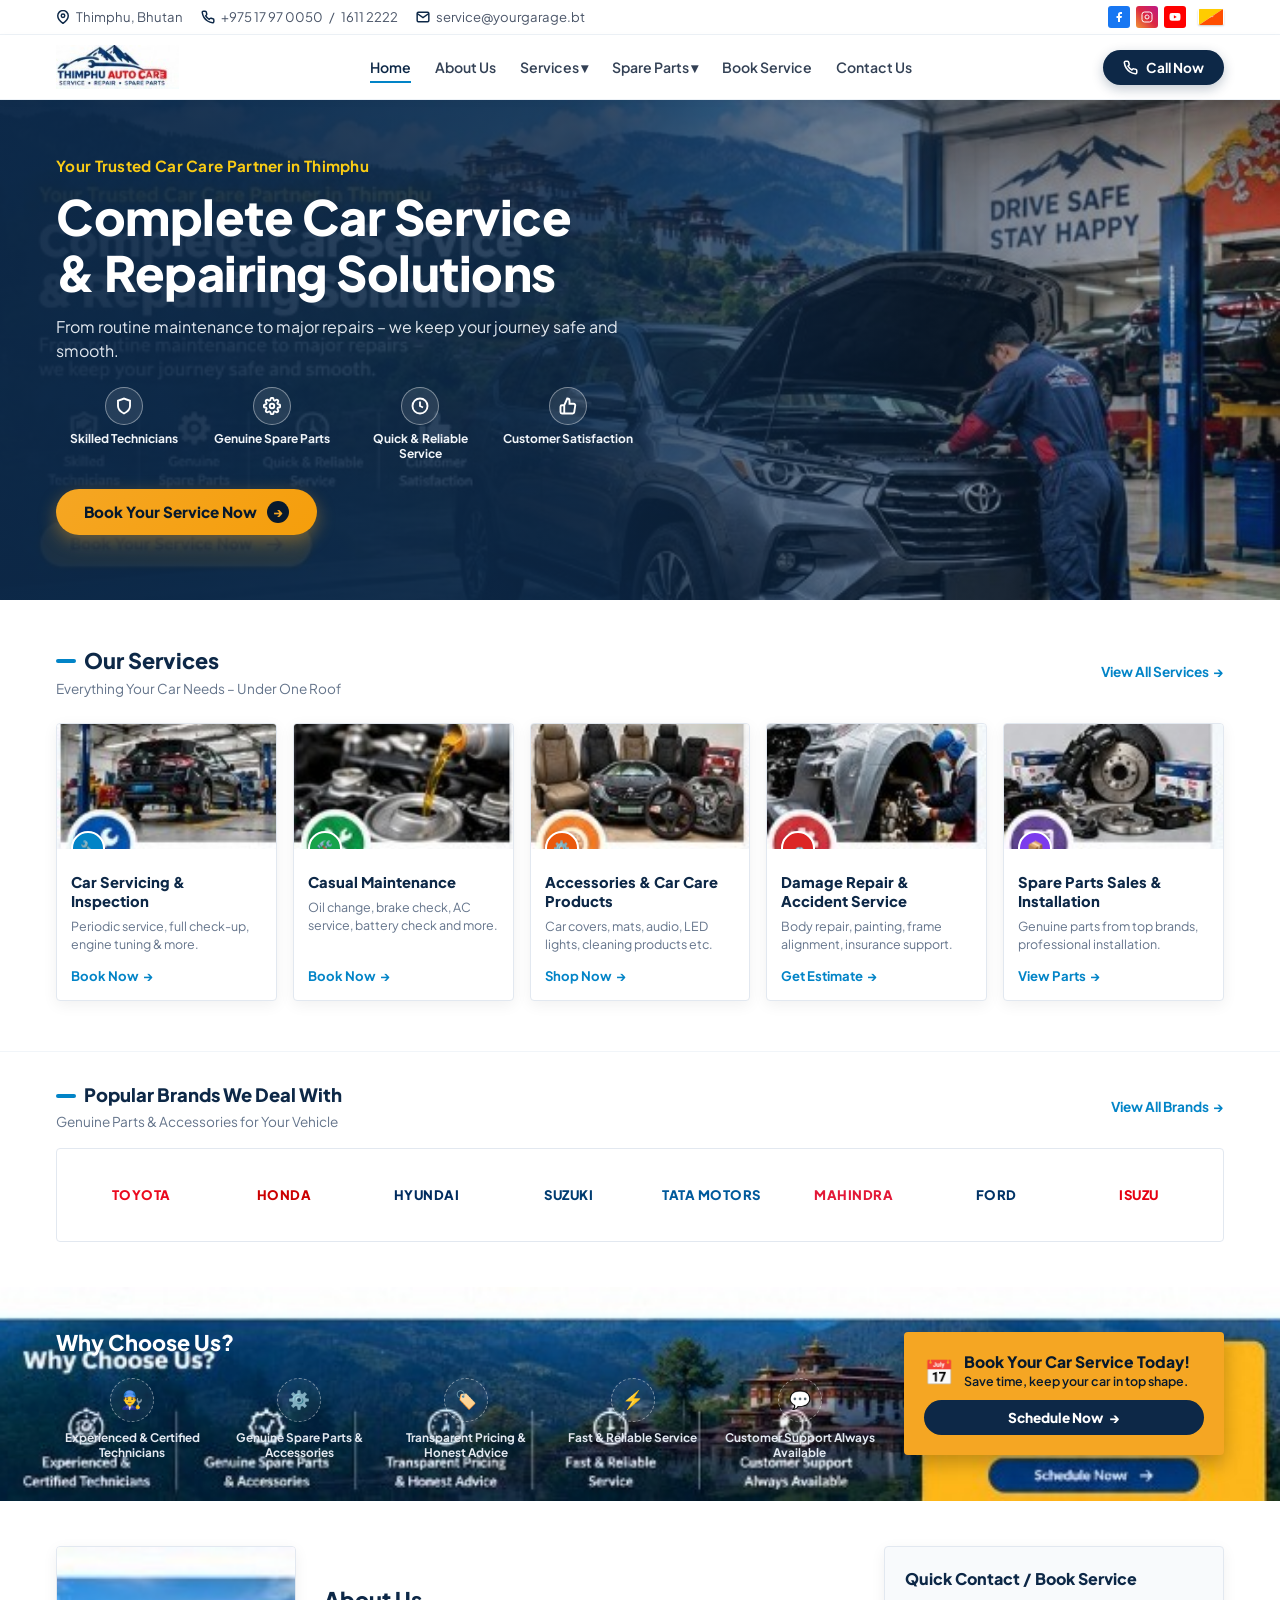
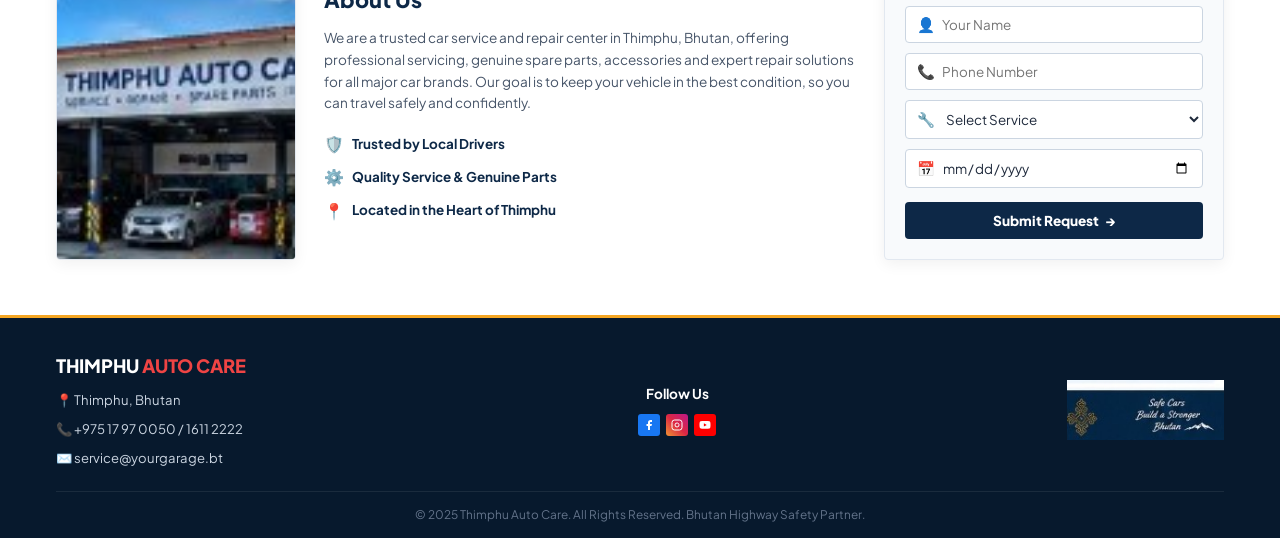
==== commit cba90891: "feat: complete pixel-accurate redesign matching visual comp with cropped assets, native booking dial" ====
--- a/index.html
+++ b/index.html
@@ -3,70 +3,45 @@
 <head>
   <meta charset="UTF-8">
   <meta name="viewport" content="width=device-width, initial-scale=1.0">
-  <title>Thimphu Auto Care | Complete Car Service, Repair & Spare Parts</title>
-  <meta name="description" content="Thimphu Auto Care is Bhutan's premier automotive service center. Routine maintenance, engine diagnostics, genuine spare parts, and accident repair.">
+  <title>Thimphu Auto Care | Service • Repair • Spare Parts</title>
+  <meta name="description" content="Complete Car Service & Repairing Solutions in Thimphu, Bhutan. Genuine Spare Parts, Expert Technicians, and Quick Service.">
   <link rel="stylesheet" href="css/style.css">
   <link rel="preconnect" href="https://fonts.googleapis.com">
   <link rel="preconnect" href="https://fonts.gstatic.com" crossorigin>
-  <link href="https://fonts.googleapis.com/css2?family=Plus+Jakarta+Sans:wght@400;500;600;700;800&display=swap" rel="stylesheet">
+  <link href="https://fonts.googleapis.com/css2?family=Plus+Jakarta+Sans:wght@500;600;700;800;900&display=swap" rel="stylesheet">
 </head>
 <body>
 
   <!-- TOP BAR -->
   <header class="top-bar">
     <div class="container">
-      <div class="top-bar-info">
+      <div class="top-bar-left">
         <div class="top-bar-item">
-          <!-- Pin Icon -->
-          <svg width="15" height="15" viewBox="0 0 24 24" fill="none" stroke="currentColor" stroke-width="2" stroke-linecap="round" stroke-linejoin="round">
-            <path d="M21 10c0 7-9 13-9 13s-9-6-9-13a9 9 0 0 1 18 0z"></path>
-            <circle cx="12" cy="10" r="3"></circle>
-          </svg>
+          <svg width="14" height="14" viewBox="0 0 24 24" fill="none" stroke="currentColor" stroke-width="2.5"><path d="M21 10c0 7-9 13-9 13s-9-6-9-13a9 9 0 0 1 18 0z"></path><circle cx="12" cy="10" r="3"></circle></svg>
           <span>Thimphu, Bhutan</span>
         </div>
         <div class="top-bar-item">
-          <!-- Phone Icon -->
-          <svg width="15" height="15" viewBox="0 0 24 24" fill="none" stroke="currentColor" stroke-width="2" stroke-linecap="round" stroke-linejoin="round">
-            <path d="M22 16.92v3a2 2 0 0 1-2.18 2 19.79 19.79 0 0 1-8.63-3.07 19.5 19.5 0 0 1-6-6 19.79 19.79 0 0 1-3.07-8.67A2 2 0 0 1 4.11 2h3a2 2 0 0 1 2 1.72 12.84 12.84 0 0 0 .7 2.81 2 2 0 0 1-.45 2.11L8.09 9.91a16 16 0 0 0 6 6l1.27-1.27a2 2 0 0 1 2.11-.45 12.84 12.84 0 0 0 2.81.7A2 2 0 0 1 22 16.92z"></path>
-          </svg>
-          <a href="tel:+97517970050">+975 17 97 0050</a> / <a href="tel:+97516112222">1611 2222</a>
+          <svg width="14" height="14" viewBox="0 0 24 24" fill="none" stroke="currentColor" stroke-width="2.5"><path d="M22 16.92v3a2 2 0 0 1-2.18 2 19.79 19.79 0 0 1-8.63-3.07 19.5 19.5 0 0 1-6-6 19.79 19.79 0 0 1-3.07-8.67A2 2 0 0 1 4.11 2h3a2 2 0 0 1 2 1.72 12.84 12.84 0 0 0 .7 2.81 2 2 0 0 1-.45 2.11L8.09 9.91a16 16 0 0 0 6 6l1.27-1.27a2 2 0 0 1 2.11-.45 12.84 12.84 0 0 0 2.81.7A2 2 0 0 1 22 16.92z"></path></svg>
+          <a href="tel:+97517970050">+975 17 97 0050</a> / <a href="tel:16112222">1611 2222</a>
         </div>
         <div class="top-bar-item">
-          <!-- Mail Icon -->
-          <svg width="15" height="15" viewBox="0 0 24 24" fill="none" stroke="currentColor" stroke-width="2" stroke-linecap="round" stroke-linejoin="round">
-            <path d="M4 4h16c1.1 0 2 .9 2 2v12c0 1.1-.9 2-2 2H4c-1.1 0-2-.9-2-2V6c0-1.1.9-2 2-2z"></path>
-            <polyline points="22,6 12,13 2,6"></polyline>
-          </svg>
+          <svg width="14" height="14" viewBox="0 0 24 24" fill="none" stroke="currentColor" stroke-width="2.5"><path d="M4 4h16c1.1 0 2 .9 2 2v12c0 1.1-.9 2-2 2H4c-1.1 0-2-.9-2-2V6c0-1.1.9-2 2-2z"></path><polyline points="22,6 12,13 2,6"></polyline></svg>
           <a href="mailto:service@yourgarage.bt">service@yourgarage.bt</a>
         </div>
       </div>
+
       <div class="top-bar-right">
-        <div class="social-links">
-          <a href="#" class="social-icon facebook" title="Facebook" aria-label="Facebook">
-            <svg width="14" height="14" viewBox="0 0 24 24" fill="currentColor">
-              <path d="M18 2h-3a5 5 0 0 0-5 5v3H7v4h3v8h4v-8h3l1-4h-4V7a1 1 0 0 1 1-1h3z"></path>
-            </svg>
-          </a>
-          <a href="#" class="social-icon instagram" title="Instagram" aria-label="Instagram">
-            <svg width="14" height="14" viewBox="0 0 24 24" fill="none" stroke="currentColor" stroke-width="2" stroke-linecap="round" stroke-linejoin="round">
-              <rect x="2" y="2" width="20" height="20" rx="5" ry="5"></rect>
-              <path d="M16 11.37A4 4 0 1 1 12.63 8 4 4 0 0 1 16 11.37z"></path>
-              <line x1="17.5" y1="6.5" x2="17.51" y2="6.5"></line>
-            </svg>
-          </a>
-          <a href="#" class="social-icon youtube" title="YouTube" aria-label="YouTube">
-            <svg width="14" height="14" viewBox="0 0 24 24" fill="currentColor">
-              <path d="M22.54 6.42a2.78 2.78 0 0 0-1.94-2C18.88 4 12 4 12 4s-6.88 0-8.6.46a2.78 2.78 0 0 0-1.94 2A29 29 0 0 0 1 11.75a29 29 0 0 0 .46 5.33A2.78 2.78 0 0 0 3.4 19c1.72.46 8.6.46 8.6.46s6.88 0 8.6-.46a2.78 2.78 0 0 0 1.94-2 29 29 0 0 0 .46-5.25 29 29 0 0 0-.46-5.33zM9.75 15.02V8.48l5.75 3.27-5.75 3.27z"></path>
-            </svg>
-          </a>
-        </div>
-        <!-- Bhutan Flag Badge -->
-        <div class="bhutan-flag-badge" title="Kingdom of Bhutan">
-          <svg width="28" height="18" viewBox="0 0 600 400">
+        <div class="social-icons-group">
+          <a href="#" class="social-circle fb" title="Facebook"><svg width="12" height="12" viewBox="0 0 24 24" fill="currentColor"><path d="M18 2h-3a5 5 0 0 0-5 5v3H7v4h3v8h4v-8h3l1-4h-4V7a1 1 0 0 1 1-1h3z"/></svg></a>
+          <a href="#" class="social-circle ig" title="Instagram"><svg width="12" height="12" viewBox="0 0 24 24" fill="none" stroke="currentColor" stroke-width="2"><rect x="2" y="2" width="20" height="20" rx="5" ry="5"></rect><path d="M16 11.37A4 4 0 1 1 12.63 8 4 4 0 0 1 16 11.37z"></path></svg></a>
+          <a href="#" class="social-circle yt" title="YouTube"><svg width="12" height="12" viewBox="0 0 24 24" fill="currentColor"><path d="M22.54 6.42a2.78 2.78 0 0 0-1.94-2C18.88 4 12 4 12 4s-6.88 0-8.6.46a2.78 2.78 0 0 0-1.94 2A29 29 0 0 0 1 11.75a29 29 0 0 0 .46 5.33A2.78 2.78 0 0 0 3.4 19c1.72.46 8.6.46 8.6.46s6.88 0 8.6-.46a2.78 2.78 0 0 0 1.94-2 29 29 0 0 0 .46-5.25 29 29 0 0 0-.46-5.33zM9.75 15.02V8.48l5.75 3.27-5.75 3.27z"/></svg></a>
+        </div>
+        <!-- Bhutan Flag -->
+        <div class="bhutan-flag-box">
+          <svg width="26" height="16" viewBox="0 0 600 400">
             <polygon points="0,400 600,0 0,0" fill="#ffcc00"/>
             <polygon points="0,400 600,400 600,0" fill="#ff4e00"/>
-            <!-- Stylized Druk Dragon silhouette -->
-            <path d="M260,210 C270,195 290,190 310,200 C330,210 345,195 365,180 C380,168 395,175 410,165 C390,175 380,190 365,198 C350,205 330,225 305,215 C285,208 270,220 260,210 Z" fill="#ffffff" opacity="0.9"/>
+            <path d="M260,210 C270,195 290,190 310,200 C330,210 345,195 365,180 C380,168 395,175 410,165 Z" fill="#ffffff" opacity="0.9"/>
           </svg>
         </div>
       </div>
@@ -74,567 +49,323 @@
   </header>
 
   <!-- MAIN NAVIGATION -->
-  <nav class="main-header" aria-label="Main Navigation">
-    <div class="header-container">
-      <a href="index.html" class="logo-link">
-        <div class="logo-graphic">
-          <!-- Mountain & Car Logo -->
-          <svg width="48" height="42" viewBox="0 0 80 60" fill="none">
-            <!-- Mountain peaks -->
-            <polygon points="10,48 30,16 48,48" fill="#0d233a" opacity="0.9"/>
-            <polygon points="28,48 52,8 72,48" fill="#1e3a5f"/>
-            <polygon points="46,48 64,22 78,48" fill="#0d233a" opacity="0.7"/>
-            <!-- Mountain snow peak highlights -->
-            <polygon points="52,8 44,22 60,22" fill="#ffffff" opacity="0.95"/>
-            <polygon points="30,16 23,28 37,28" fill="#ffffff" opacity="0.95"/>
-            <!-- Sporty car line -->
-            <path d="M12,48 C20,44 32,44 42,42 C52,40 60,35 70,44 L78,48 Z" fill="#dc2626"/>
-            <!-- Wheels -->
-            <circle cx="26" cy="48" r="6" fill="#071727" stroke="#ffffff" stroke-width="2"/>
-            <circle cx="62" cy="48" r="6" fill="#071727" stroke="#ffffff" stroke-width="2"/>
-          </svg>
-        </div>
-        <div class="logo-text">
-          <span class="logo-brand">THIMPHU <span>AUTO CARE</span></span>
-          <span class="logo-tagline">SERVICE • REPAIR • SPARE PARTS</span>
-        </div>
+  <nav class="main-nav-header">
+    <div class="container nav-container">
+      <a href="index.html" class="site-logo">
+        <img src="assets/logo.jpg" alt="Thimphu Auto Care Logo" class="logo-image">
       </a>
 
-      <!-- Navigation links -->
-      <ul class="nav-links" id="navLinks">
-        <li class="nav-item"><a href="index.html" class="nav-link active">Home</a></li>
-        <li class="nav-item"><a href="#about" class="nav-link">About Us</a></li>
-        <li class="nav-item">
-          <a href="#services" class="nav-link">
-            Services
-            <svg width="12" height="12" viewBox="0 0 24 24" fill="none" stroke="currentColor" stroke-width="2.5"><polyline points="6 9 12 15 18 9"></polyline></svg>
-          </a>
-          <ul class="nav-dropdown">
-            <li><a href="#services" data-open-modal="booking" data-service="Car Servicing & Inspection">Periodic Servicing</a></li>
-            <li><a href="#services" data-open-modal="booking" data-service="Casual Maintenance">Casual Maintenance</a></li>
-            <li><a href="#services" data-open-modal="booking" data-service="Engine Diagnostics">Engine Diagnostics</a></li>
-            <li><a href="#services" data-open-modal="estimate">Accident & Body Repair</a></li>
-            <li><a href="#services" data-open-modal="booking" data-service="Wheel Alignment">Wheel Alignment & Tires</a></li>
-          </ul>
-        </li>
-        <li class="nav-item">
-          <a href="#brands" class="nav-link">
-            Spare Parts
-            <svg width="12" height="12" viewBox="0 0 24 24" fill="none" stroke="currentColor" stroke-width="2.5"><polyline points="6 9 12 15 18 9"></polyline></svg>
-          </a>
-          <ul class="nav-dropdown">
-            <li><a href="#brands">Toyota Genuine Parts</a></li>
-            <li><a href="#brands">Hyundai & Suzuki Spares</a></li>
-            <li><a href="#brands">Tata & Mahindra Heavy Spares</a></li>
-            <li><a href="#brands">Brake Pads & Suspension</a></li>
-            <li><a href="#brands">Batteries & Lubricants</a></li>
-          </ul>
-        </li>
-        <li class="nav-item"><a href="#book-service" class="nav-link" data-open-modal="booking">Book Service</a></li>
-        <li class="nav-item"><a href="#quick-contact" class="nav-link">Contact Us</a></li>
+      <ul class="nav-menu-list">
+        <li class="nav-menu-item active"><a href="index.html">Home</a></li>
+        <li class="nav-menu-item"><a href="#about">About Us</a></li>
+        <li class="nav-menu-item"><a href="#services">Services ▾</a></li>
+        <li class="nav-menu-item"><a href="#brands">Spare Parts ▾</a></li>
+        <li class="nav-menu-item"><a href="#quick-booking" data-open-modal="booking">Book Service</a></li>
+        <li class="nav-menu-item"><a href="#quick-booking">Contact Us</a></li>
       </ul>
 
-      <div class="header-actions">
-        <button type="button" class="btn-call-now" data-open-modal="call" aria-label="Call Thimphu Auto Care">
-          <!-- Call Icon -->
-          <svg width="16" height="16" viewBox="0 0 24 24" fill="none" stroke="currentColor" stroke-width="2.5" stroke-linecap="round" stroke-linejoin="round">
-            <path d="M22 16.92v3a2 2 0 0 1-2.18 2 19.79 19.79 0 0 1-8.63-3.07 19.5 19.5 0 0 1-6-6 19.79 19.79 0 0 1-3.07-8.67A2 2 0 0 1 4.11 2h3a2 2 0 0 1 2 1.72 12.84 12.84 0 0 0 .7 2.81 2 2 0 0 1-.45 2.11L8.09 9.91a16 16 0 0 0 6 6l1.27-1.27a2 2 0 0 1 2.11-.45 12.84 12.84 0 0 0 2.81.7A2 2 0 0 1 22 16.92z"></path>
-          </svg>
-          <span>Call Now</span>
+      <button type="button" class="btn-header-call" data-open-modal="call">
+        <svg width="15" height="15" viewBox="0 0 24 24" fill="none" stroke="currentColor" stroke-width="2.5"><path d="M22 16.92v3a2 2 0 0 1-2.18 2 19.79 19.79 0 0 1-8.63-3.07 19.5 19.5 0 0 1-6-6 19.79 19.79 0 0 1-3.07-8.67A2 2 0 0 1 4.11 2h3a2 2 0 0 1 2 1.72 12.84 12.84 0 0 0 .7 2.81 2 2 0 0 1-.45 2.11L8.09 9.91a16 16 0 0 0 6 6l1.27-1.27a2 2 0 0 1 2.11-.45 12.84 12.84 0 0 0 2.81.7A2 2 0 0 1 22 16.92z"></path></svg>
+        <span>Call Now</span>
+      </button>
+    </div>
+  </nav>
+
+  <!-- HERO SECTION - EXACT BACKGROUND AND CONTENT MATCH -->
+  <section class="hero-banner" id="hero">
+    <div class="container">
+      <div class="hero-content-box">
+        <div class="hero-tagline">Your Trusted Car Care Partner in Thimphu</div>
+        <h1 class="hero-main-title">
+          Complete Car Service<br>
+          &amp; Repairing Solutions
+        </h1>
+        <p class="hero-desc">
+          From routine maintenance to major repairs &ndash; we keep your journey safe and smooth.
+        </p>
+
+        <!-- 4 Badges in Row -->
+        <div class="hero-badges-row">
+          <div class="hero-badge-item">
+            <div class="hero-badge-icon">
+              <!-- Shield / Technician -->
+              <svg width="18" height="18" viewBox="0 0 24 24" fill="none" stroke="currentColor" stroke-width="2.5"><path d="M12 22s8-4 8-10V5l-8-3-8 3v7c0 6 8 10 8 10z"></path></svg>
+            </div>
+            <span class="hero-badge-title">Skilled Technicians</span>
+          </div>
+
+          <div class="hero-badge-item">
+            <div class="hero-badge-icon">
+              <!-- Gear / Spares -->
+              <svg width="18" height="18" viewBox="0 0 24 24" fill="none" stroke="currentColor" stroke-width="2.5"><circle cx="12" cy="12" r="3"></circle><path d="M19.4 15a1.65 1.65 0 0 0 .33 1.82l.06.06a2 2 0 0 1 0 2.83 2 2 0 0 1-2.83 0l-.06-.06a1.65 1.65 0 0 0-1.82-.33 1.65 1.65 0 0 0-1 1.51V21a2 2 0 0 1-2 2 2 2 0 0 1-2-2v-.09A1.65 1.65 0 0 0 9 19.4a1.65 1.65 0 0 0-1.82.33l-.06.06a2 2 0 0 1-2.83 0 2 2 0 0 1 0-2.83l.06-.06a1.65 1.65 0 0 0 .33-1.82 1.65 1.65 0 0 0-1.51-1H3a2 2 0 0 1-2-2 2 2 0 0 1 2-2h.09A1.65 1.65 0 0 0 4.6 9a1.65 1.65 0 0 0-.33-1.82l-.06-.06a2 2 0 0 1 0-2.83 2 2 0 0 1 2.83 0l.06.06a1.65 1.65 0 0 0 1.82.33H9a1.65 1.65 0 0 0 1-1.51V3a2 2 0 0 1 2-2 2 2 0 0 1 2 2v.09a1.65 1.65 0 0 0 1 1.51 1.65 1.65 0 0 0 1.82-.33l.06-.06a2 2 0 0 1 2.83 0 2 2 0 0 1 0 2.83l-.06.06a1.65 1.65 0 0 0-.33 1.82V9a1.65 1.65 0 0 0 1.51 1H21a2 2 0 0 1 2 2 2 2 0 0 1-2 2h-.09a1.65 1.65 0 0 0-1.51 1z"></path></svg>
+            </div>
+            <span class="hero-badge-title">Genuine Spare Parts</span>
+          </div>
+
+          <div class="hero-badge-item">
+            <div class="hero-badge-icon">
+              <!-- Clock / Quick -->
+              <svg width="18" height="18" viewBox="0 0 24 24" fill="none" stroke="currentColor" stroke-width="2.5"><circle cx="12" cy="12" r="10"></circle><polyline points="12 6 12 12 16 14"></polyline></svg>
+            </div>
+            <span class="hero-badge-title">Quick &amp; Reliable Service</span>
+          </div>
+
+          <div class="hero-badge-item">
+            <div class="hero-badge-icon">
+              <!-- Thumbs up -->
+              <svg width="18" height="18" viewBox="0 0 24 24" fill="none" stroke="currentColor" stroke-width="2.5"><path d="M14 9V5a3 3 0 0 0-3-3l-4 9v11h11.28a2 2 0 0 0 2-1.7l1.38-9a2 2 0 0 0-2-2.3zM7 22H4a2 2 0 0 1-2-2v-7a2 2 0 0 1 2-2h3"></path></svg>
+            </div>
+            <span class="hero-badge-title">Customer Satisfaction</span>
+          </div>
+        </div>
+
+        <!-- Yellow CTA Button -->
+        <button type="button" class="btn-hero-booking" data-open-modal="booking">
+          <span>Book Your Service Now</span>
+          <span class="btn-arrow-circle">&rarr;</span>
         </button>
-
-        <button type="button" class="mobile-menu-btn" id="mobileMenuToggle" aria-label="Toggle Navigation Menu" aria-expanded="false">
-          <svg width="26" height="26" viewBox="0 0 24 24" fill="none" stroke="currentColor" stroke-width="2.5" stroke-linecap="round" stroke-linejoin="round">
-            <line x1="3" y1="12" x2="21" y2="12"></line>
-            <line x1="3" y1="6" x2="21" y2="6"></line>
-            <line x1="3" y1="18" x2="21" y2="18"></line>
-          </svg>
-        </button>
-      </div>
-    </div>
-  </nav>
-
-  <!-- HERO SECTION -->
-  <section class="hero-section" id="hero">
-    <div class="container">
-      <div class="hero-grid">
-        <div class="hero-content">
-          <div class="hero-badge">
-            <svg width="18" height="18" viewBox="0 0 24 24" fill="none" stroke="currentColor" stroke-width="2.5" stroke-linecap="round" stroke-linejoin="round">
-              <polygon points="12 2 2 22 22 22"></polygon>
-            </svg>
-            <span>Your Trusted Car Care Partner in Thimphu</span>
-          </div>
-          <h1 class="hero-title">Complete Car Service &amp; Repairing Solutions</h1>
-          <p class="hero-subtitle">From routine maintenance to major repairs – we keep your journey safe and smooth across the winding mountain roads of Bhutan.</p>
-          
-          <div class="hero-features">
-            <div class="hero-feature-pill">
-              <div class="hero-feature-icon">
-                <!-- Mechanic icon -->
-                <svg width="24" height="24" viewBox="0 0 24 24" fill="none" stroke="currentColor" stroke-width="2" stroke-linecap="round" stroke-linejoin="round">
-                  <path d="M14.7 6.3a1 1 0 0 0 0 1.4l1.6 1.6a1 1 0 0 0 1.4 0l3.77-3.77a6 6 0 0 1-7.94 7.94l-6.91 6.91a2.12 2.12 0 0 1-3-3l6.91-6.91a6 6 0 0 1 7.94-7.94l-3.76 3.76z"></path>
-                </svg>
-              </div>
-              <span class="hero-feature-text">Skilled Technicians</span>
-            </div>
-            
-            <div class="hero-feature-pill">
-              <div class="hero-feature-icon">
-                <!-- Gear icon -->
-                <svg width="24" height="24" viewBox="0 0 24 24" fill="none" stroke="currentColor" stroke-width="2" stroke-linecap="round" stroke-linejoin="round">
-                  <circle cx="12" cy="12" r="3"></circle>
-                  <path d="M19.4 15a1.65 1.65 0 0 0 .33 1.82l.06.06a2 2 0 0 1 0 2.83 2 2 0 0 1-2.83 0l-.06-.06a1.65 1.65 0 0 0-1.82-.33 1.65 1.65 0 0 0-1 1.51V21a2 2 0 0 1-2 2 2 2 0 0 1-2-2v-.09A1.65 1.65 0 0 0 9 19.4a1.65 1.65 0 0 0-1.82.33l-.06.06a2 2 0 0 1-2.83 0 2 2 0 0 1 0-2.83l.06-.06a1.65 1.65 0 0 0 .33-1.82 1.65 1.65 0 0 0-1.51-1H3a2 2 0 0 1-2-2 2 2 0 0 1 2-2h.09A1.65 1.65 0 0 0 4.6 9a1.65 1.65 0 0 0-.33-1.82l-.06-.06a2 2 0 0 1 0-2.83 2 2 0 0 1 2.83 0l.06.06a1.65 1.65 0 0 0 1.82.33H9a1.65 1.65 0 0 0 1-1.51V3a2 2 0 0 1 2-2 2 2 0 0 1 2 2v.09a1.65 1.65 0 0 0 1 1.51 1.65 1.65 0 0 0 1.82-.33l.06-.06a2 2 0 0 1 2.83 0 2 2 0 0 1 0 2.83l-.06.06a1.65 1.65 0 0 0-.33 1.82V9a1.65 1.65 0 0 0 1.51 1H21a2 2 0 0 1 2 2 2 2 0 0 1-2 2h-.09a1.65 1.65 0 0 0-1.51 1z"></path>
-                </svg>
-              </div>
-              <span class="hero-feature-text">Genuine Spare Parts</span>
-            </div>
-
-            <div class="hero-feature-pill">
-              <div class="hero-feature-icon">
-                <!-- Clock icon -->
-                <svg width="24" height="24" viewBox="0 0 24 24" fill="none" stroke="currentColor" stroke-width="2" stroke-linecap="round" stroke-linejoin="round">
-                  <circle cx="12" cy="12" r="10"></circle>
-                  <polyline points="12 6 12 12 16 14"></polyline>
-                </svg>
-              </div>
-              <span class="hero-feature-text">Quick &amp; Reliable Service</span>
-            </div>
-
-            <div class="hero-feature-pill">
-              <div class="hero-feature-icon">
-                <!-- Thumbs up icon -->
-                <svg width="24" height="24" viewBox="0 0 24 24" fill="none" stroke="currentColor" stroke-width="2" stroke-linecap="round" stroke-linejoin="round">
-                  <path d="M14 9V5a3 3 0 0 0-3-3l-4 9v11h11.28a2 2 0 0 0 2-1.7l1.38-9a2 2 0 0 0-2-2.3zM7 22H4a2 2 0 0 1-2-2v-7a2 2 0 0 1 2-2h3"></path>
-                </svg>
-              </div>
-              <span class="hero-feature-text">Customer Satisfaction</span>
-            </div>
-          </div>
-
-          <button type="button" class="btn-hero-cta" data-open-modal="booking">
-            <span>Book Your Service Now</span>
-            <svg width="18" height="18" viewBox="0 0 24 24" fill="none" stroke="currentColor" stroke-width="2.5" stroke-linecap="round" stroke-linejoin="round">
-              <line x1="5" y1="12" x2="19" y2="12"></line>
-              <polyline points="12 5 19 12 12 19"></polyline>
-            </svg>
+      </div>
+    </div>
+  </section>
+
+  <!-- OUR SERVICES SECTION (5 CARDS WITH CROPPED PHOTOS & EXACT LABELS) -->
+  <section class="services-section" id="services">
+    <div class="container">
+      <div class="section-title-bar">
+        <div class="section-head-left">
+          <h2 class="section-pill-title">Our Services</h2>
+          <span class="section-subtext">Everything Your Car Needs &ndash; Under One Roof</span>
+        </div>
+        <a href="services.html" class="section-right-link">
+          <span>View All Services</span>
+          <span>&rarr;</span>
+        </a>
+      </div>
+
+      <div class="services-cards-grid">
+        <!-- Card 1 -->
+        <article class="service-box-card">
+          <div class="service-photo-wrapper">
+            <img src="assets/service-1.jpg" alt="Car Servicing & Inspection">
+            <div class="service-category-badge blue">🔧</div>
+          </div>
+          <div class="service-content-body">
+            <h3 class="service-item-title">Car Servicing &amp; Inspection</h3>
+            <p class="service-item-desc">Periodic service, full check-up, engine tuning &amp; more.</p>
+            <button type="button" class="service-action-link" data-open-modal="booking" data-service="Car Servicing &amp; Inspection">
+              <span>Book Now</span>
+              <span>&rarr;</span>
+            </button>
+          </div>
+        </article>
+
+        <!-- Card 2 -->
+        <article class="service-box-card">
+          <div class="service-photo-wrapper">
+            <img src="assets/service-2.jpg" alt="Casual Maintenance">
+            <div class="service-category-badge green">🛠️</div>
+          </div>
+          <div class="service-content-body">
+            <h3 class="service-item-title">Casual Maintenance</h3>
+            <p class="service-item-desc">Oil change, brake check, AC service, battery check and more.</p>
+            <button type="button" class="service-action-link" data-open-modal="booking" data-service="Casual Maintenance">
+              <span>Book Now</span>
+              <span>&rarr;</span>
+            </button>
+          </div>
+        </article>
+
+        <!-- Card 3 -->
+        <article class="service-box-card">
+          <div class="service-photo-wrapper">
+            <img src="assets/service-3.jpg" alt="Accessories & Car Care Products">
+            <div class="service-category-badge orange">⚙️</div>
+          </div>
+          <div class="service-content-body">
+            <h3 class="service-item-title">Accessories &amp; Car Care Products</h3>
+            <p class="service-item-desc">Car covers, mats, audio, LED lights, cleaning products etc.</p>
+            <button type="button" class="service-action-link" data-open-modal="booking" data-service="Accessories &amp; Care">
+              <span>Shop Now</span>
+              <span>&rarr;</span>
+            </button>
+          </div>
+        </article>
+
+        <!-- Card 4 -->
+        <article class="service-box-card">
+          <div class="service-photo-wrapper">
+            <img src="assets/service-4.jpg" alt="Damage Repair & Accident Service">
+            <div class="service-category-badge red">🚗</div>
+          </div>
+          <div class="service-content-body">
+            <h3 class="service-item-title">Damage Repair &amp; Accident Service</h3>
+            <p class="service-item-desc">Body repair, painting, frame alignment, insurance support.</p>
+            <button type="button" class="service-action-link" data-open-modal="estimate">
+              <span>Get Estimate</span>
+              <span>&rarr;</span>
+            </button>
+          </div>
+        </article>
+
+        <!-- Card 5 -->
+        <article class="service-box-card">
+          <div class="service-photo-wrapper">
+            <img src="assets/service-5.jpg" alt="Spare Parts Sales & Installation">
+            <div class="service-category-badge purple">📦</div>
+          </div>
+          <div class="service-content-body">
+            <h3 class="service-item-title">Spare Parts Sales &amp; Installation</h3>
+            <p class="service-item-desc">Genuine parts from top brands, professional installation.</p>
+            <button type="button" class="service-action-link" onclick="location.href='spare-parts.html'">
+              <span>View Parts</span>
+              <span>&rarr;</span>
+            </button>
+          </div>
+        </article>
+      </div>
+    </div>
+  </section>
+
+  <!-- POPULAR BRANDS WE DEAL WITH -->
+  <section class="brands-showcase-section" id="brands">
+    <div class="container">
+      <div class="section-title-bar" style="margin-bottom: 16px;">
+        <div class="section-head-left">
+          <h2 class="section-pill-title" style="font-size: 1.15rem;">Popular Brands We Deal With</h2>
+          <span class="section-subtext">Genuine Parts &amp; Accessories for Your Vehicle</span>
+        </div>
+        <a href="spare-parts.html" class="section-right-link">
+          <span>View All Brands</span>
+          <span>&rarr;</span>
+        </a>
+      </div>
+
+      <div class="brands-container-box">
+        <div class="brands-grid-row">
+          <div class="brand-tile-item" onclick="location.href='spare-parts.html'"><span class="brand-logo-name" style="color: #eb0a1e;">TOYOTA</span></div>
+          <div class="brand-tile-item" onclick="location.href='spare-parts.html'"><span class="brand-logo-name" style="color: #cc0000;">HONDA</span></div>
+          <div class="brand-tile-item" onclick="location.href='spare-parts.html'"><span class="brand-logo-name" style="color: #002c5f;">HYUNDAI</span></div>
+          <div class="brand-tile-item" onclick="location.href='spare-parts.html'"><span class="brand-logo-name" style="color: #003c71;">SUZUKI</span></div>
+          <div class="brand-tile-item" onclick="location.href='spare-parts.html'"><span class="brand-logo-name" style="color: #005a9c;">TATA MOTORS</span></div>
+          <div class="brand-tile-item" onclick="location.href='spare-parts.html'"><span class="brand-logo-name" style="color: #e31837;">MAHINDRA</span></div>
+          <div class="brand-tile-item" onclick="location.href='spare-parts.html'"><span class="brand-logo-name" style="color: #003366;">FORD</span></div>
+          <div class="brand-tile-item" onclick="location.href='spare-parts.html'"><span class="brand-logo-name" style="color: #e60012;">ISUZU</span></div>
+        </div>
+      </div>
+    </div>
+  </section>
+
+  <!-- WHY CHOOSE US? SECTION WITH YELLOW SCHEDULE CARD -->
+  <section class="why-choose-banner-section" id="why-us">
+    <div class="container">
+      <div class="why-choose-flex-row">
+        <!-- Left 5 Pillars -->
+        <div>
+          <h2 class="why-choose-heading">Why Choose Us?</h2>
+          <div class="why-pillars-row">
+            <div class="why-pillar-card">
+              <div class="why-icon-circle-outline">👨‍🔧</div>
+              <span class="why-pillar-text">Experienced &amp; Certified Technicians</span>
+            </div>
+            <div class="why-pillar-card">
+              <div class="why-icon-circle-outline">⚙️</div>
+              <span class="why-pillar-text">Genuine Spare Parts &amp; Accessories</span>
+            </div>
+            <div class="why-pillar-card">
+              <div class="why-icon-circle-outline">🏷️</div>
+              <span class="why-pillar-text">Transparent Pricing &amp; Honest Advice</span>
+            </div>
+            <div class="why-pillar-card">
+              <div class="why-icon-circle-outline">⚡</div>
+              <span class="why-pillar-text">Fast &amp; Reliable Service</span>
+            </div>
+            <div class="why-pillar-card">
+              <div class="why-icon-circle-outline">💬</div>
+              <span class="why-pillar-text">Customer Support Always Available</span>
+            </div>
+          </div>
+        </div>
+
+        <!-- Right Yellow Promo Box -->
+        <div class="why-booking-promo-box">
+          <div class="promo-title-group">
+            <span class="promo-calendar-icon">📅</span>
+            <div>
+              <div class="promo-main-title">Book Your Car Service Today!</div>
+              <div class="promo-sub">Save time, keep your car in top shape.</div>
+            </div>
+          </div>
+          <button type="button" class="btn-promo-schedule" data-open-modal="booking">
+            <span>Schedule Now</span>
+            <span>&rarr;</span>
           </button>
         </div>
-
-        <!-- Right Hero Visual -->
-        <div class="hero-car-preview">
-          <div class="hero-car-card">
-            <img src="https://images.unsplash.com/photo-1486006920555-c77dce18193b?auto=format&fit=crop&w=800&q=80" alt="Thimphu Auto Care Master Mechanic servicing vehicle engine">
-            <div class="hero-badge-float">
-              <span class="dot"></span>
-              <span>4 Service Bays Active Now</span>
-            </div>
-          </div>
-        </div>
       </div>
     </div>
   </section>
 
-  <!-- OUR SERVICES SECTION -->
-  <section class="section" id="services">
-    <div class="container">
-      <div class="section-header">
-        <div class="section-title-wrap">
-          <span class="section-pill-tag">Our Services</span>
-          <h2 class="section-heading">Everything Your Car Needs – Under One Roof</h2>
-          <p class="section-subheading">Complete bumper-to-bumper car maintenance and specialized mountain terrain tune-ups.</p>
-        </div>
-        <a href="#services" class="section-link" data-open-modal="booking">
-          <span>View All Services</span>
-          <svg width="16" height="16" viewBox="0 0 24 24" fill="none" stroke="currentColor" stroke-width="2.5"><line x1="5" y1="12" x2="19" y2="12"></line><polyline points="12 5 19 12 12 19"></polyline></svg>
-        </a>
-      </div>
-
-      <div class="services-grid">
-        <!-- 1. Car Servicing & Inspection -->
-        <article class="service-card">
-          <div class="service-img-wrap">
-            <img src="https://images.unsplash.com/photo-1517524008697-84bbe3c3fd98?auto=format&fit=crop&w=500&q=80" alt="Car Servicing & Inspection in Thimphu">
-            <div class="service-badge-icon blue">
-              <svg width="18" height="18" viewBox="0 0 24 24" fill="none" stroke="currentColor" stroke-width="2.5">
-                <path d="M14.7 6.3a1 1 0 0 0 0 1.4l1.6 1.6a1 1 0 0 0 1.4 0l3.77-3.77a6 6 0 0 1-7.94 7.94l-6.91 6.91a2.12 2.12 0 0 1-3-3l6.91-6.91a6 6 0 0 1 7.94-7.94l-3.76 3.76z"></path>
-              </svg>
-            </div>
-          </div>
-          <div class="service-body">
-            <h3 class="service-title">Car Servicing &amp; Inspection</h3>
-            <p class="service-desc">Periodic service, full 60-point check-up, computerized engine tuning &amp; emissions check.</p>
-            <button type="button" class="service-btn" data-open-modal="booking" data-service="Car Servicing &amp; Inspection">
-              <span>Book Now</span>
-              <svg width="14" height="14" viewBox="0 0 24 24" fill="none" stroke="currentColor" stroke-width="2.5"><line x1="5" y1="12" x2="19" y2="12"></line><polyline points="12 5 19 12 12 19"></polyline></svg>
-            </button>
-          </div>
-        </article>
-
-        <!-- 2. Casual Maintenance -->
-        <article class="service-card">
-          <div class="service-img-wrap">
-            <img src="https://images.unsplash.com/photo-1580273916550-e323be2ae537?auto=format&fit=crop&w=500&q=80" alt="Casual Car Maintenance & Oil Change">
-            <div class="service-badge-icon green">
-              <svg width="18" height="18" viewBox="0 0 24 24" fill="none" stroke="currentColor" stroke-width="2.5">
-                <path d="M12 2v4M12 18v4M4.93 4.93l2.83 2.83M16.24 16.24l2.83 2.83M2 12h4M18 12h4M4.93 19.07l2.83-2.83M16.24 7.76l2.83-2.83"></path>
-              </svg>
-            </div>
-          </div>
-          <div class="service-body">
-            <h3 class="service-title">Casual Maintenance</h3>
-            <p class="service-desc">Synthetic oil change, brake check, AC heating/cooling service, battery &amp; coolant top-up.</p>
-            <button type="button" class="service-btn" data-open-modal="booking" data-service="Casual Maintenance">
-              <span>Book Now</span>
-              <svg width="14" height="14" viewBox="0 0 24 24" fill="none" stroke="currentColor" stroke-width="2.5"><line x1="5" y1="12" x2="19" y2="12"></line><polyline points="12 5 19 12 12 19"></polyline></svg>
-            </button>
-          </div>
-        </article>
-
-        <!-- 3. Accessories & Car Care Products -->
-        <article class="service-card">
-          <div class="service-img-wrap">
-            <img src="https://images.unsplash.com/photo-1563720223185-11003d516935?auto=format&fit=crop&w=500&q=80" alt="Accessories & Car Care Products">
-            <div class="service-badge-icon orange">
-              <svg width="18" height="18" viewBox="0 0 24 24" fill="none" stroke="currentColor" stroke-width="2.5">
-                <circle cx="12" cy="12" r="10"></circle>
-                <circle cx="12" cy="12" r="4"></circle>
-                <line x1="4.93" y1="4.93" x2="9.17" y2="9.17"></line>
-                <line x1="14.83" y1="14.83" x2="19.07" y2="19.07"></line>
-                <line x1="14.83" y1="9.17" x2="19.07" y2="4.93"></line>
-                <line x1="4.93" y1="19.07" x2="9.17" y2="14.83"></line>
-              </svg>
-            </div>
-          </div>
-          <div class="service-body">
-            <h3 class="service-title">Accessories &amp; Care</h3>
-            <p class="service-desc">All-weather covers, custom 7D mats, audio setup, LED fog lamps, ceramic coating &amp; wash.</p>
-            <button type="button" class="service-btn" data-open-modal="booking" data-service="Accessories &amp; Car Care">
-              <span>Shop Now</span>
-              <svg width="14" height="14" viewBox="0 0 24 24" fill="none" stroke="currentColor" stroke-width="2.5"><line x1="5" y1="12" x2="19" y2="12"></line><polyline points="12 5 19 12 12 19"></polyline></svg>
-            </button>
-          </div>
-        </article>
-
-        <!-- 4. Damage Repair & Accident Service -->
-        <article class="service-card">
-          <div class="service-img-wrap">
-            <img src="https://images.unsplash.com/photo-1542282088-72c9c27ed0cd?auto=format&fit=crop&w=500&q=80" alt="Accident & Damage Repair in Thimphu">
-            <div class="service-badge-icon red">
-              <svg width="18" height="18" viewBox="0 0 24 24" fill="none" stroke="currentColor" stroke-width="2.5">
-                <path d="M10.29 3.86L1.82 18a2 2 0 0 0 1.71 3h16.94a2 2 0 0 0 1.71-3L13.71 3.86a2 2 0 0 0-3.42 0z"></path>
-                <line x1="12" y1="9" x2="12" y2="13"></line>
-                <line x1="12" y1="17" x2="12.01" y2="17"></line>
-              </svg>
-            </div>
-          </div>
-          <div class="service-body">
-            <h3 class="service-title">Damage &amp; Accident Repair</h3>
-            <p class="service-desc">Precision body denting, computerized paint booth, chassis frame alignment &amp; RICB insurance claim support.</p>
-            <button type="button" class="service-btn" data-open-modal="estimate">
-              <span>Get Estimate</span>
-              <svg width="14" height="14" viewBox="0 0 24 24" fill="none" stroke="currentColor" stroke-width="2.5"><line x1="5" y1="12" x2="19" y2="12"></line><polyline points="12 5 19 12 12 19"></polyline></svg>
-            </button>
-          </div>
-        </article>
-
-        <!-- 5. Spare Parts Sales & Installation -->
-        <article class="service-card">
-          <div class="service-img-wrap">
-            <img src="https://images.unsplash.com/photo-1600790142055-619df03207e6?auto=format&fit=crop&w=500&q=80" alt="Spare Parts Sales & Installation">
-            <div class="service-badge-icon purple">
-              <svg width="18" height="18" viewBox="0 0 24 24" fill="none" stroke="currentColor" stroke-width="2.5">
-                <circle cx="12" cy="12" r="10"></circle>
-                <path d="M12 8v8M8 12h8"></path>
-              </svg>
-            </div>
-          </div>
-          <div class="service-body">
-            <h3 class="service-title">Spare Parts &amp; Installation</h3>
-            <p class="service-desc">100% genuine OEM parts from top Japanese &amp; Indian brands with manufacturer warranty &amp; fitment.</p>
-            <button type="button" class="service-btn" data-open-modal="booking" data-service="Spare Parts Installation">
-              <span>View Parts</span>
-              <svg width="14" height="14" viewBox="0 0 24 24" fill="none" stroke="currentColor" stroke-width="2.5"><line x1="5" y1="12" x2="19" y2="12"></line><polyline points="12 5 19 12 12 19"></polyline></svg>
-            </button>
-          </div>
-        </article>
-      </div>
-    </div>
-  </section>
-
-  <!-- POPULAR BRANDS WE DEAL WITH -->
-  <section class="brands-section" id="brands">
-    <div class="container">
-      <div class="section-header" style="margin-bottom: 20px;">
-        <div class="section-title-wrap">
-          <span class="section-pill-tag">Popular Brands We Deal With</span>
-          <p class="section-subheading">Genuine Parts &amp; Certified Maintenance for Your Specific Make</p>
-        </div>
-        <a href="#brands" class="section-link">
-          <span>View All Brands</span>
-          <svg width="16" height="16" viewBox="0 0 24 24" fill="none" stroke="currentColor" stroke-width="2.5"><line x1="5" y1="12" x2="19" y2="12"></line><polyline points="12 5 19 12 12 19"></polyline></svg>
-        </a>
-      </div>
-
-      <div class="brands-grid">
-        <!-- TOYOTA -->
-        <div class="brand-card" data-brand="Toyota">
-          <svg width="42" height="28" viewBox="0 0 100 60">
-            <ellipse cx="50" cy="30" rx="45" ry="26" fill="none" stroke="#eb0a1e" stroke-width="5"/>
-            <ellipse cx="50" cy="24" rx="20" ry="14" fill="none" stroke="#eb0a1e" stroke-width="5"/>
-            <ellipse cx="50" cy="32" rx="10" ry="22" fill="none" stroke="#eb0a1e" stroke-width="5"/>
-          </svg>
-          <span class="brand-name" style="color: #eb0a1e;">TOYOTA</span>
-        </div>
-
-        <!-- HONDA -->
-        <div class="brand-card" data-brand="Honda">
-          <svg width="34" height="28" viewBox="0 0 80 70">
-            <path d="M10,10 L25,60 L55,60 L70,10 L58,10 L50,48 L30,48 L22,10 Z" fill="#cc0000"/>
-          </svg>
-          <span class="brand-name" style="color: #cc0000;">HONDA</span>
-        </div>
-
-        <!-- HYUNDAI -->
-        <div class="brand-card" data-brand="Hyundai">
-          <svg width="40" height="28" viewBox="0 0 90 60">
-            <ellipse cx="45" cy="30" rx="40" ry="24" fill="none" stroke="#002c5f" stroke-width="5"/>
-            <path d="M30,16 L38,44 M52,16 L60,44 M34,30 L56,30" stroke="#002c5f" stroke-width="6" stroke-linecap="round"/>
-          </svg>
-          <span class="brand-name" style="color: #002c5f;">HYUNDAI</span>
-        </div>
-
-        <!-- SUZUKI -->
-        <div class="brand-card" data-brand="Suzuki">
-          <svg width="32" height="28" viewBox="0 0 80 80">
-            <polygon points="15,15 65,15 50,38 65,38 15,65 30,42 15,42" fill="#003c71"/>
-          </svg>
-          <span class="brand-name" style="color: #003c71;">SUZUKI</span>
-        </div>
-
-        <!-- TATA MOTORS -->
-        <div class="brand-card" data-brand="Tata Motors">
-          <svg width="42" height="28" viewBox="0 0 100 50">
-            <ellipse cx="50" cy="25" rx="45" ry="22" fill="none" stroke="#005a9c" stroke-width="4"/>
-            <path d="M25,18 L75,18 M50,18 L50,38" stroke="#005a9c" stroke-width="5"/>
-          </svg>
-          <span class="brand-name" style="color: #005a9c;">TATA MOTORS</span>
-        </div>
-
-        <!-- MAHINDRA -->
-        <div class="brand-card" data-brand="Mahindra">
-          <svg width="42" height="28" viewBox="0 0 90 50">
-            <path d="M15,35 L30,15 L45,35 L60,15 L75,35" fill="none" stroke="#e31837" stroke-width="5" stroke-linecap="round"/>
-          </svg>
-          <span class="brand-name" style="color: #e31837;">MAHINDRA</span>
-        </div>
-
-        <!-- FORD -->
-        <div class="brand-card" data-brand="Ford">
-          <svg width="42" height="28" viewBox="0 0 100 50">
-            <ellipse cx="50" cy="25" rx="46" ry="22" fill="#003366"/>
-            <text x="50" y="32" font-family="serif" font-size="22" font-style="italic" font-weight="bold" fill="#ffffff" text-anchor="middle">Ford</text>
-          </svg>
-          <span class="brand-name" style="color: #003366;">FORD</span>
-        </div>
-
-        <!-- ISUZU -->
-        <div class="brand-card" data-brand="Isuzu">
-          <span style="font-size: 1.25rem; font-weight: 900; color: #e60012; letter-spacing: 1px;">ISUZU</span>
-          <span class="brand-name" style="color: #e60012;">ISUZU</span>
-        </div>
-      </div>
-    </div>
-  </section>
-
-  <!-- WHY CHOOSE US & QUICK BOOKING BANNER -->
-  <section class="why-choose-section" id="why-us">
-    <div class="container">
-      <div class="why-choose-grid">
-        <div class="why-choose-left">
-          <h2 class="why-choose-left-title">Why Choose Us?</h2>
-          <div class="why-choose-items">
-            <!-- Item 1 -->
-            <div class="why-item">
-              <div class="why-icon-circle">
-                <svg width="22" height="22" viewBox="0 0 24 24" fill="none" stroke="currentColor" stroke-width="2">
-                  <path d="M12 14l9-5-9-5-9 5 9 5z"></path>
-                  <path d="M12 14l6.16-3.422a12.083 12.083 0 01.665 6.479A11.952 11.952 0 0012 20.055a11.952 11.952 0 00-6.824-2.998 12.078 12.078 0 01.665-6.479L12 14z"></path>
-                </svg>
-              </div>
-              <p class="why-text">Experienced &amp; Certified Technicians</p>
-            </div>
-
-            <!-- Item 2 -->
-            <div class="why-item">
-              <div class="why-icon-circle">
-                <svg width="22" height="22" viewBox="0 0 24 24" fill="none" stroke="currentColor" stroke-width="2">
-                  <circle cx="12" cy="12" r="3"></circle>
-                  <path d="M19.4 15a1.65 1.65 0 0 0 .33 1.82l.06.06a2 2 0 0 1 0 2.83 2 2 0 0 1-2.83 0l-.06-.06a1.65 1.65 0 0 0-1.82-.33 1.65 1.65 0 0 0-1 1.51V21a2 2 0 0 1-2 2 2 2 0 0 1-2-2v-.09A1.65 1.65 0 0 0 9 19.4a1.65 1.65 0 0 0-1.82.33l-.06.06a2 2 0 0 1-2.83 0 2 2 0 0 1 0-2.83l.06-.06a1.65 1.65 0 0 0 .33-1.82 1.65 1.65 0 0 0-1.51-1H3a2 2 0 0 1-2-2 2 2 0 0 1 2-2h.09A1.65 1.65 0 0 0 4.6 9a1.65 1.65 0 0 0-.33-1.82l-.06-.06a2 2 0 0 1 0-2.83 2 2 0 0 1 2.83 0l.06.06a1.65 1.65 0 0 0 1.82.33H9a1.65 1.65 0 0 0 1-1.51V3a2 2 0 0 1 2-2 2 2 0 0 1 2 2v.09a1.65 1.65 0 0 0 1 1.51 1.65 1.65 0 0 0 1.82-.33l.06-.06a2 2 0 0 1 2.83 0 2 2 0 0 1 0 2.83l-.06.06a1.65 1.65 0 0 0-.33 1.82V9a1.65 1.65 0 0 0 1.51 1H21a2 2 0 0 1 2 2 2 2 0 0 1-2 2h-.09a1.65 1.65 0 0 0-1.51 1z"></path>
-                </svg>
-              </div>
-              <p class="why-text">Genuine Spare Parts &amp; Accessories</p>
-            </div>
-
-            <!-- Item 3 -->
-            <div class="why-item">
-              <div class="why-icon-circle">
-                <svg width="22" height="22" viewBox="0 0 24 24" fill="none" stroke="currentColor" stroke-width="2">
-                  <circle cx="12" cy="12" r="10"></circle>
-                  <polyline points="12 6 12 12 14 14"></polyline>
-                </svg>
-              </div>
-              <p class="why-text">Transparent Pricing &amp; Honest Advice</p>
-            </div>
-
-            <!-- Item 4 -->
-            <div class="why-item">
-              <div class="why-icon-circle">
-                <svg width="22" height="22" viewBox="0 0 24 24" fill="none" stroke="currentColor" stroke-width="2">
-                  <polygon points="13 2 3 14 12 14 11 22 21 10 12 10 13 2"></polygon>
-                </svg>
-              </div>
-              <p class="why-text">Fast &amp; Reliable Service</p>
-            </div>
-
-            <!-- Item 5 -->
-            <div class="why-item">
-              <div class="why-icon-circle">
-                <svg width="22" height="22" viewBox="0 0 24 24" fill="none" stroke="currentColor" stroke-width="2">
-                  <path d="M21 15a2 2 0 0 1-2 2H7l-4 4V5a2 2 0 0 1 2-2h14a2 2 0 0 1 2 2z"></path>
-                </svg>
-              </div>
-              <p class="why-text">Customer Support Always Available</p>
-            </div>
-          </div>
-        </div>
-
-        <!-- Right Promo Card -->
-        <div class="why-promo-card">
-          <div class="why-promo-head">
-            <div class="why-promo-icon">
-              <!-- Calendar Icon -->
-              <svg width="24" height="24" viewBox="0 0 24 24" fill="none" stroke="currentColor" stroke-width="2.5">
-                <rect x="3" y="4" width="18" height="18" rx="2" ry="2"></rect>
-                <line x1="16" y1="2" x2="16" y2="6"></line>
-                <line x1="8" y1="2" x2="8" y2="6"></line>
-                <line x1="3" y1="10" x2="21" y2="10"></line>
-              </svg>
-            </div>
-            <div>
-              <h3 class="why-promo-title">Book Your Car Service Today!</h3>
-              <p class="why-promo-desc">Save time, keep your car in top shape.</p>
-            </div>
-          </div>
-          <button type="button" class="btn-schedule-now" data-open-modal="booking">
-            <span>Schedule Now</span>
-            <svg width="16" height="16" viewBox="0 0 24 24" fill="none" stroke="currentColor" stroke-width="2.5"><line x1="5" y1="12" x2="19" y2="12"></line><polyline points="12 5 19 12 12 19"></polyline></svg>
-          </button>
-        </div>
-      </div>
-    </div>
-  </section>
-
-  <!-- ABOUT US & QUICK CONTACT SECTION -->
+  <!-- ABOUT US & QUICK CONTACT / BOOK SERVICE -->
   <section class="about-contact-section" id="about">
     <div class="container">
       <div class="about-contact-grid">
-        <!-- Workshop Image -->
-        <div class="about-img-box">
-          <img src="https://images.unsplash.com/photo-1503376780353-7e6692767b70?auto=format&fit=crop&w=700&q=80" alt="Thimphu Auto Care modern workshop facade">
-        </div>
-
-        <!-- About Us Text -->
-        <div class="about-content-box">
-          <h2 class="about-title">About Us</h2>
-          <p class="about-text">
-            We are a trusted car service and repair center in Thimphu, Bhutan, offering professional servicing, genuine spare parts, accessories and expert repair solutions for all major car brands. Our goal is to keep your vehicle in the best condition, so you can travel safely and confidently across the hills and valleys.
+        <!-- Photo on Left -->
+        <div class="workshop-exterior-box">
+          <img src="assets/about-workshop.jpg" alt="Thimphu Auto Care Workshop Garage">
+        </div>
+
+        <!-- About Us Text in Center -->
+        <div class="about-text-column">
+          <h2 class="about-head-title">About Us</h2>
+          <p class="about-body-paragraph">
+            We are a trusted car service and repair center in Thimphu, Bhutan, offering professional servicing, genuine spare parts, accessories and expert repair solutions for all major car brands. Our goal is to keep your vehicle in the best condition, so you can travel safely and confidently.
           </p>
 
-          <ul class="about-checklist">
-            <li class="about-check-item">
-              <span class="about-check-icon">
-                <svg width="14" height="14" viewBox="0 0 24 24" fill="none" stroke="currentColor" stroke-width="3"><polyline points="20 6 9 17 4 12"></polyline></svg>
-              </span>
+          <ul class="about-points-list">
+            <li class="about-point-row">
+              <span class="about-point-icon">🛡️</span>
               <span>Trusted by Local Drivers</span>
             </li>
-            <li class="about-check-item">
-              <span class="about-check-icon">
-                <svg width="14" height="14" viewBox="0 0 24 24" fill="none" stroke="currentColor" stroke-width="3"><polyline points="20 6 9 17 4 12"></polyline></svg>
-              </span>
+            <li class="about-point-row">
+              <span class="about-point-icon">⚙️</span>
               <span>Quality Service &amp; Genuine Parts</span>
             </li>
-            <li class="about-check-item">
-              <span class="about-check-icon">
-                <svg width="14" height="14" viewBox="0 0 24 24" fill="none" stroke="currentColor" stroke-width="3"><polyline points="20 6 9 17 4 12"></polyline></svg>
-              </span>
+            <li class="about-point-row">
+              <span class="about-point-icon">📍</span>
               <span>Located in the Heart of Thimphu</span>
             </li>
           </ul>
         </div>
 
-        <!-- Quick Contact / Book Service Form -->
-        <div class="quick-contact-card" id="quick-contact">
-          <h3 class="quick-contact-title">Quick Contact / Book Service</h3>
-          <form class="quick-form" id="quickServiceForm">
-            <!-- Name -->
-            <div class="form-group-icon">
-              <span class="form-icon">
-                <svg width="16" height="16" viewBox="0 0 24 24" fill="none" stroke="currentColor" stroke-width="2">
-                  <path d="M20 21v-2a4 4 0 0 0-4-4H8a4 4 0 0 0-4 4v2"></path>
-                  <circle cx="12" cy="7" r="4"></circle>
-                </svg>
-              </span>
-              <input type="text" class="form-input" id="quickName" placeholder="Your Name" required>
-            </div>
-
-            <!-- Phone -->
-            <div class="form-group-icon">
-              <span class="form-icon">
-                <svg width="16" height="16" viewBox="0 0 24 24" fill="none" stroke="currentColor" stroke-width="2">
-                  <path d="M22 16.92v3a2 2 0 0 1-2.18 2 19.79 19.79 0 0 1-8.63-3.07 19.5 19.5 0 0 1-6-6 19.79 19.79 0 0 1-3.07-8.67A2 2 0 0 1 4.11 2h3a2 2 0 0 1 2 1.72 12.84 12.84 0 0 0 .7 2.81 2 2 0 0 1-.45 2.11L8.09 9.91a16 16 0 0 0 6 6l1.27-1.27a2 2 0 0 1 2.11-.45 12.84 12.84 0 0 0 2.81.7A2 2 0 0 1 22 16.92z"></path>
-                </svg>
-              </span>
-              <input type="tel" class="form-input" id="quickPhone" placeholder="Phone Number" required>
-            </div>
-
-            <!-- Service Dropdown -->
-            <div class="form-group-icon">
-              <span class="form-icon">
-                <svg width="16" height="16" viewBox="0 0 24 24" fill="none" stroke="currentColor" stroke-width="2">
-                  <polygon points="12 2 2 7 12 12 22 7 12 2"></polygon>
-                  <polyline points="2 17 12 22 22 17"></polyline>
-                  <polyline points="2 12 12 17 22 12"></polyline>
-                </svg>
-              </span>
-              <select class="form-select" id="quickService" required>
+        <!-- Quick Booking Form on Right -->
+        <div class="quick-booking-card" id="quick-booking">
+          <h3 class="quick-booking-title">Quick Contact / Book Service</h3>
+          <form class="quick-booking-form" id="quickServiceForm">
+            <div class="form-input-row">
+              <span class="input-icon-left">👤</span>
+              <input type="text" class="form-field-input" placeholder="Your Name" required>
+            </div>
+            <div class="form-input-row">
+              <span class="input-icon-left">📞</span>
+              <input type="tel" class="form-field-input" placeholder="Phone Number" required>
+            </div>
+            <div class="form-input-row">
+              <span class="input-icon-left">🔧</span>
+              <select class="form-field-select" required>
                 <option value="" disabled selected>Select Service</option>
-                <option value="Periodic Full Servicing">Periodic Full Servicing</option>
-                <option value="Engine Tuning & Diagnostics">Engine Tuning &amp; Diagnostics</option>
-                <option value="Oil & Filter Change">Oil &amp; Filter Change</option>
-                <option value="Brake System & ABS Overhaul">Brake System &amp; ABS Overhaul</option>
-                <option value="Suspension & Steering">Suspension &amp; Steering Check</option>
-                <option value="Damage & Paint Repair">Damage &amp; Paint Repair</option>
-                <option value="Genuine Spare Parts Installation">Genuine Spare Parts Installation</option>
+                <option value="Car Servicing &amp; Inspection">Car Servicing &amp; Inspection</option>
+                <option value="Casual Maintenance">Casual Maintenance</option>
+                <option value="Accessories &amp; Care">Accessories &amp; Car Care Products</option>
+                <option value="Damage Repair">Damage Repair &amp; Accident Service</option>
+                <option value="Spare Parts">Spare Parts Sales &amp; Installation</option>
               </select>
             </div>
-
-            <!-- Date -->
-            <div class="form-group-icon">
-              <span class="form-icon">
-                <svg width="16" height="16" viewBox="0 0 24 24" fill="none" stroke="currentColor" stroke-width="2">
-                  <rect x="3" y="4" width="18" height="18" rx="2" ry="2"></rect>
-                  <line x1="16" y1="2" x2="16" y2="6"></line>
-                  <line x1="8" y1="2" x2="8" y2="6"></line>
-                  <line x1="3" y1="10" x2="21" y2="10"></line>
-                </svg>
-              </span>
-              <input type="date" class="form-input" id="quickDate" required>
-            </div>
-
-            <button type="submit" class="btn-submit-quick">
+            <div class="form-input-row">
+              <span class="input-icon-left">📅</span>
+              <input type="date" class="form-field-input" required>
+            </div>
+            <button type="submit" class="btn-form-submit">
               <span>Submit Request</span>
-              <svg width="16" height="16" viewBox="0 0 24 24" fill="none" stroke="currentColor" stroke-width="2.5"><line x1="5" y1="12" x2="19" y2="12"></line><polyline points="12 5 19 12 12 19"></polyline></svg>
+              <span>&rarr;</span>
             </button>
           </form>
         </div>
@@ -642,65 +373,43 @@
     </div>
   </section>
 
-  <!-- SITE FOOTER -->
-  <footer class="site-footer">
-    <div class="container footer-top">
-      <div class="footer-grid">
-        <!-- Brand & Contact -->
-        <div class="footer-brand-box">
-          <div class="footer-logo">
-            <svg width="36" height="30" viewBox="0 0 80 60" fill="none">
-              <polygon points="10,48 30,16 48,48" fill="#ffffff" opacity="0.9"/>
-              <polygon points="28,48 52,8 72,48" fill="#facc15"/>
-              <polygon points="46,48 64,22 78,48" fill="#ffffff" opacity="0.7"/>
-              <path d="M12,48 C20,44 32,44 42,42 C52,40 60,35 70,44 L78,48 Z" fill="#dc2626"/>
-            </svg>
-            <span class="footer-brand-name">THIMPHU <span>AUTO CARE</span></span>
-          </div>
-
-          <ul class="footer-contact-list">
-            <li class="footer-contact-item">
-              <svg width="15" height="15" viewBox="0 0 24 24" fill="none" stroke="currentColor" stroke-width="2"><path d="M21 10c0 7-9 13-9 13s-9-6-9-13a9 9 0 0 1 18 0z"></path><circle cx="12" cy="10" r="3"></circle></svg>
-              <span>Thimphu, Bhutan (Express Highway, Olakha)</span>
-            </li>
-            <li class="footer-contact-item">
-              <svg width="15" height="15" viewBox="0 0 24 24" fill="none" stroke="currentColor" stroke-width="2"><path d="M22 16.92v3a2 2 0 0 1-2.18 2 19.79 19.79 0 0 1-8.63-3.07 19.5 19.5 0 0 1-6-6 19.79 19.79 0 0 1-3.07-8.67A2 2 0 0 1 4.11 2h3a2 2 0 0 1 2 1.72 12.84 12.84 0 0 0 .7 2.81 2 2 0 0 1-.45 2.11L8.09 9.91a16 16 0 0 0 6 6l1.27-1.27a2 2 0 0 1 2.11-.45 12.84 12.84 0 0 0 2.81.7A2 2 0 0 1 22 16.92z"></path></svg>
-              <span>+975 17 97 0050 / 1611 2222</span>
-            </li>
-            <li class="footer-contact-item">
-              <svg width="15" height="15" viewBox="0 0 24 24" fill="none" stroke="currentColor" stroke-width="2"><path d="M4 4h16c1.1 0 2 .9 2 2v12c0 1.1-.9 2-2 2H4c-1.1 0-2-.9-2-2V6c0-1.1.9-2 2-2z"></path><polyline points="22,6 12,13 2,6"></polyline></svg>
-              <span>service@yourgarage.bt</span>
-            </li>
-          </ul>
-        </div>
-
-        <!-- Social Links -->
-        <div class="footer-social-box">
-          <span class="footer-title-sm">Follow Us</span>
-          <div class="social-links">
-            <a href="#" class="social-icon facebook" title="Facebook"><svg width="14" height="14" viewBox="0 0 24 24" fill="currentColor"><path d="M18 2h-3a5 5 0 0 0-5 5v3H7v4h3v8h4v-8h3l1-4h-4V7a1 1 0 0 1 1-1h3z"></path></svg></a>
-            <a href="#" class="social-icon instagram" title="Instagram"><svg width="14" height="14" viewBox="0 0 24 24" fill="none" stroke="currentColor" stroke-width="2"><rect x="2" y="2" width="20" height="20" rx="5" ry="5"></rect><path d="M16 11.37A4 4 0 1 1 12.63 8 4 4 0 0 1 16 11.37z"></path></svg></a>
-            <a href="#" class="social-icon youtube" title="YouTube"><svg width="14" height="14" viewBox="0 0 24 24" fill="currentColor"><path d="M22.54 6.42a2.78 2.78 0 0 0-1.94-2C18.88 4 12 4 12 4s-6.88 0-8.6.46a2.78 2.78 0 0 0-1.94 2A29 29 0 0 0 1 11.75a29 29 0 0 0 .46 5.33A2.78 2.78 0 0 0 3.4 19c1.72.46 8.6.46 8.6.46s6.88 0 8.6-.46a2.78 2.78 0 0 0 1.94-2 29 29 0 0 0 .46-5.25 29 29 0 0 0-.46-5.33zM9.75 15.02V8.48l5.75 3.27-5.75 3.27z"></path></svg></a>
-          </div>
-        </div>
-
-        <!-- Bhutan Motto & Traditional Endless Knot Motif -->
-        <div class="footer-motto-box">
-          <div class="bhutan-motto-text">
-            <span class="bhutan-motto-script">Safe Cars</span>
-            <span class="bhutan-motto-en">Build a Stronger Bhutan</span>
-          </div>
-          <!-- Auspicious Knot SVG -->
-          <svg class="bhutan-emblem-icon" viewBox="0 0 100 100" fill="none" stroke="currentColor" stroke-width="4">
-            <path d="M50 15 L85 50 L50 85 L15 50 Z" stroke="#f59e0b" fill="none"/>
-            <path d="M30 35 L70 35 L70 65 L30 65 Z" stroke="#f59e0b" fill="none"/>
-            <circle cx="50" cy="50" r="10" stroke="#f59e0b" fill="rgba(245, 158, 11, 0.2)"/>
-          </svg>
-        </div>
-      </div>
-    </div>
-    <div class="footer-bottom">
-      <div class="container">
+  <!-- MAIN FOOTER - EXACT DESIGN MATCH -->
+  <footer class="main-footer-section">
+    <div class="container">
+      <div class="footer-main-grid">
+        <!-- Left: Brand & Contacts -->
+        <div class="footer-info-column">
+          <div style="display: flex; align-items: center; gap: 8px;">
+            <span style="font-weight: 900; font-size: 1.15rem; color: #fff;">THIMPHU <span style="color:#ef4444;">AUTO CARE</span></span>
+          </div>
+          <div class="footer-info-item">
+            <span>📍 Thimphu, Bhutan</span>
+          </div>
+          <div class="footer-info-item">
+            <span>📞 +975 17 97 0050 / 1611 2222</span>
+          </div>
+          <div class="footer-info-item">
+            <span>✉️ service@yourgarage.bt</span>
+          </div>
+        </div>
+
+        <!-- Center: Social Links -->
+        <div class="footer-social-column">
+          <span style="font-size: 0.85rem; font-weight: 700; color: #fff;">Follow Us</span>
+          <div class="social-icons-group">
+            <a href="#" class="social-circle fb"><svg width="12" height="12" viewBox="0 0 24 24" fill="currentColor"><path d="M18 2h-3a5 5 0 0 0-5 5v3H7v4h3v8h4v-8h3l1-4h-4V7a1 1 0 0 1 1-1h3z"/></svg></a>
+            <a href="#" class="social-circle ig"><svg width="12" height="12" viewBox="0 0 24 24" fill="none" stroke="currentColor" stroke-width="2"><rect x="2" y="2" width="20" height="20" rx="5" ry="5"></rect><path d="M16 11.37A4 4 0 1 1 12.63 8 4 4 0 0 1 16 11.37z"></path></svg></a>
+            <a href="#" class="social-circle yt"><svg width="12" height="12" viewBox="0 0 24 24" fill="currentColor"><path d="M22.54 6.42a2.78 2.78 0 0 0-1.94-2C18.88 4 12 4 12 4s-6.88 0-8.6.46a2.78 2.78 0 0 0-1.94 2A29 29 0 0 0 1 11.75a29 29 0 0 0 .46 5.33A2.78 2.78 0 0 0 3.4 19c1.72.46 8.6.46 8.6.46s6.88 0 8.6-.46a2.78 2.78 0 0 0 1.94-2 29 29 0 0 0 .46-5.25 29 29 0 0 0-.46-5.33zM9.75 15.02V8.48l5.75 3.27-5.75 3.27z"/></svg></a>
+          </div>
+        </div>
+
+        <!-- Right: Seal & Slogan -->
+        <div class="footer-seal-column">
+          <img src="assets/footer-seal.jpg" alt="Safe Cars Build a Stronger Bhutan" class="footer-seal-img">
+        </div>
+      </div>
+
+      <div class="footer-bottom-bar">
         <p>&copy; 2025 Thimphu Auto Care. All Rights Reserved. Bhutan Highway Safety Partner.</p>
       </div>
     </div>
@@ -708,156 +417,74 @@
 
   <!-- NATIVE MODAL 1: BOOKING MODAL -->
   <dialog id="bookingModal" aria-labelledby="bookingModalTitle">
-    <div class="modal-header">
-      <h3 id="bookingModalTitle" class="modal-title">
-        <svg width="20" height="20" viewBox="0 0 24 24" fill="none" stroke="currentColor" stroke-width="2.5"><rect x="3" y="4" width="18" height="18" rx="2" ry="2"></rect><line x1="16" y1="2" x2="16" y2="6"></line><line x1="8" y1="2" x2="8" y2="6"></line><line x1="3" y1="10" x2="21" y2="10"></line></svg>
-        Schedule Your Auto Service
-      </h3>
-      <button type="button" class="modal-close-btn" data-close-modal="bookingModal" aria-label="Close dialog">
-        <svg width="20" height="20" viewBox="0 0 24 24" fill="none" stroke="currentColor" stroke-width="2.5"><line x1="18" y1="6" x2="6" y2="18"></line><line x1="6" y1="6" x2="18" y2="18"></line></svg>
-      </button>
-    </div>
-    <div class="modal-body">
+    <div class="modal-head-bar">
+      <span id="bookingModalTitle">Schedule Auto Service Appointment</span>
+      <button type="button" data-close-modal="bookingModal" style="background:none; border:none; color:#fff; font-size:1.2rem; cursor:pointer;">✕</button>
+    </div>
+    <div class="modal-inner-body">
       <form id="modalBookingForm">
-        <div style="display: grid; grid-template-columns: 1fr 1fr; gap: 14px; margin-bottom: 14px;">
-          <div>
-            <label style="font-size: 0.8rem; font-weight: 700; color: #475569; display: block; margin-bottom: 4px;">Full Name</label>
-            <input type="text" class="form-input" id="bookingCustomerName" placeholder="Tenzin Norbu" style="padding-left: 12px;" required>
-          </div>
-          <div>
-            <label style="font-size: 0.8rem; font-weight: 700; color: #475569; display: block; margin-bottom: 4px;">Phone Number</label>
-            <input type="tel" class="form-input" placeholder="+975 17 00 0000" style="padding-left: 12px;" required>
-          </div>
-        </div>
-
-        <div style="display: grid; grid-template-columns: 1fr 1fr; gap: 14px; margin-bottom: 14px;">
-          <div>
-            <label style="font-size: 0.8rem; font-weight: 700; color: #475569; display: block; margin-bottom: 4px;">Vehicle Make &amp; Model</label>
-            <input type="text" class="form-input" placeholder="e.g. Toyota Hilux / Hyundai Creta" style="padding-left: 12px;" required>
-          </div>
-          <div>
-            <label style="font-size: 0.8rem; font-weight: 700; color: #475569; display: block; margin-bottom: 4px;">Registration Number</label>
-            <input type="text" class="form-input" placeholder="BP-1-A1234" style="padding-left: 12px;" required>
-          </div>
-        </div>
-
-        <div style="margin-bottom: 14px;">
-          <label style="font-size: 0.8rem; font-weight: 700; color: #475569; display: block; margin-bottom: 4px;">Select Service Package</label>
-          <select class="form-select" id="modalServiceSelect" style="padding-left: 12px;" required>
-            <option value="Car Servicing &amp; Inspection">Car Servicing &amp; Inspection (Comprehensive)</option>
-            <option value="Casual Maintenance">Casual Maintenance &amp; Synthetic Oil Change</option>
-            <option value="Accessories &amp; Care">Accessories &amp; Car Care Detailing</option>
-            <option value="Damage &amp; Accident Repair">Damage Repair &amp; Accident Restoration</option>
-            <option value="Spare Parts Installation">Spare Parts Sales &amp; Installation</option>
-            <option value="Pre-Mountain Trip Inspection">Pre-Mountain Pass / Highway Inspection</option>
+        <div style="display:grid; grid-template-columns:1fr 1fr; gap:12px; margin-bottom:12px;">
+          <input type="text" id="bookingCustomerName" placeholder="Full Name" class="form-field-input" style="padding-left:12px;" required>
+          <input type="tel" placeholder="Phone Number" class="form-field-input" style="padding-left:12px;" required>
+        </div>
+        <div style="display:grid; grid-template-columns:1fr 1fr; gap:12px; margin-bottom:12px;">
+          <input type="text" placeholder="Car Model (e.g. Hilux)" class="form-field-input" style="padding-left:12px;" required>
+          <input type="date" class="form-field-input" style="padding-left:12px;" required>
+        </div>
+        <div style="margin-bottom:14px;">
+          <select id="modalServiceSelect" class="form-field-select" style="padding-left:12px;" required>
+            <option value="Car Servicing &amp; Inspection">Car Servicing &amp; Inspection</option>
+            <option value="Casual Maintenance">Casual Maintenance</option>
+            <option value="Accessories &amp; Care">Accessories &amp; Car Care Products</option>
+            <option value="Damage Repair">Damage Repair &amp; Accident Service</option>
+            <option value="Spare Parts">Spare Parts Sales &amp; Installation</option>
           </select>
         </div>
-
-        <div style="display: grid; grid-template-columns: 1fr 1fr; gap: 14px; margin-bottom: 14px;">
-          <div>
-            <label style="font-size: 0.8rem; font-weight: 700; color: #475569; display: block; margin-bottom: 4px;">Preferred Date</label>
-            <input type="date" class="form-input" style="padding-left: 12px;" required>
-          </div>
-          <div>
-            <label style="font-size: 0.8rem; font-weight: 700; color: #475569; display: block; margin-bottom: 4px;">Time Slot</label>
-            <select class="form-select" style="padding-left: 12px;" required>
-              <option value="Morning">09:00 AM – 12:00 PM</option>
-              <option value="Afternoon">01:00 PM – 04:00 PM</option>
-              <option value="Evening">04:00 PM – 06:30 PM</option>
-            </select>
-          </div>
-        </div>
-
-        <div style="margin-bottom: 18px;">
-          <label style="font-size: 0.8rem; font-weight: 700; color: #475569; display: block; margin-bottom: 4px;">Special Requests / Symptoms</label>
-          <textarea class="form-input" rows="3" placeholder="Describe any unusual sounds, vibrations, or parts you need..." style="padding-left: 12px; resize: vertical;"></textarea>
-        </div>
-
-        <div class="modal-footer" style="padding: 0; background: transparent; border: none;">
-          <button type="button" class="btn-secondary" data-close-modal="bookingModal">Cancel</button>
-          <button type="submit" class="btn-primary" style="background: #f59e0b; color: #0d233a;">Confirm Appointment</button>
-        </div>
+        <button type="submit" class="btn-form-submit" style="width:100%; background:#f5a623; color:#07192d; font-size:0.95rem; padding:12px;">
+          Confirm Booking Appointment
+        </button>
       </form>
     </div>
   </dialog>
 
-  <!-- NATIVE MODAL 2: DAMAGE & ESTIMATE MODAL -->
+  <!-- NATIVE MODAL 2: CALL NOW -->
+  <dialog id="callModal" aria-labelledby="callModalTitle">
+    <div class="modal-head-bar">
+      <span id="callModalTitle">Call Thimphu Auto Care</span>
+      <button type="button" data-close-modal="callModal" style="background:none; border:none; color:#fff; font-size:1.2rem; cursor:pointer;">✕</button>
+    </div>
+    <div class="modal-inner-body" style="text-align:center;">
+      <p style="margin-bottom:16px; color:#475569; font-size:0.9rem;">Speak directly with our service advisor or 24/7 breakdown recovery desk.</p>
+      <div style="display:flex; flex-direction:column; gap:10px; max-width:280px; margin:0 auto 16px;">
+        <a href="tel:+97517970050" class="btn-form-submit" style="background:#0d2847; text-decoration:none;">📞 Hotline: +975 17 97 0050</a>
+        <a href="tel:16112222" class="btn-form-submit" style="background:#e2e8f0; color:#0d2847; text-decoration:none;">☎️ Landline: 1611 2222</a>
+      </div>
+      <span style="font-size:0.75rem; color:#94a3b8;">Olakha, Thimphu, Kingdom of Bhutan</span>
+    </div>
+  </dialog>
+
+  <!-- NATIVE MODAL 3: ESTIMATE -->
   <dialog id="estimateModal" aria-labelledby="estimateModalTitle">
-    <div class="modal-header">
-      <h3 id="estimateModalTitle" class="modal-title">
-        <svg width="20" height="20" viewBox="0 0 24 24" fill="none" stroke="currentColor" stroke-width="2.5"><path d="M14 2H6a2 2 0 0 0-2 2v16a2 2 0 0 0 2 2h12a2 2 0 0 0 2-2V8z"></path><polyline points="14 2 14 8 20 8"></polyline><line x1="16" y1="13" x2="8" y2="13"></line><line x1="16" y1="17" x2="8" y2="17"></line><polyline points="10 9 9 9 8 9"></polyline></svg>
-        Instant Repair &amp; Accident Estimate
-      </h3>
-      <button type="button" class="modal-close-btn" data-close-modal="estimateModal" aria-label="Close dialog">
-        <svg width="20" height="20" viewBox="0 0 24 24" fill="none" stroke="currentColor" stroke-width="2.5"><line x1="18" y1="6" x2="6" y2="18"></line><line x1="6" y1="6" x2="18" y2="18"></line></svg>
-      </button>
-    </div>
-    <div class="modal-body">
+    <div class="modal-head-bar">
+      <span id="estimateModalTitle">Damage Repair &amp; Accident Estimate</span>
+      <button type="button" data-close-modal="estimateModal" style="background:none; border:none; color:#fff; font-size:1.2rem; cursor:pointer;">✕</button>
+    </div>
+    <div class="modal-inner-body">
       <form id="estimateForm">
-        <p style="font-size: 0.88rem; color: #64748b; margin-bottom: 16px;">
-          Upload damage photos or describe the issue. Our certified claims assessors coordinate directly with Royal Insurance Corporation of Bhutan (RICB) and Bhutan Insurance Limited (BIL).
-        </p>
-
-        <div style="margin-bottom: 14px;">
-          <label style="font-size: 0.8rem; font-weight: 700; color: #475569; display: block; margin-bottom: 4px;">Damage Severity</label>
-          <select class="form-select" style="padding-left: 12px;">
-            <option>Minor Scratch / Small Dent (Quick Touch-Up)</option>
-            <option>Bumper / Fender Replacement &amp; Paint</option>
-            <option>Major Collision / Chassis Alignment</option>
-            <option>Windshield / Glass Crack</option>
+        <p style="font-size:0.85rem; color:#64748b; margin-bottom:14px;">We process direct cashless claims with RICB and Bhutan Insurance Limited (BIL).</p>
+        <div style="margin-bottom:10px;">
+          <input type="text" placeholder="Your Name" class="form-field-input" style="padding-left:12px;" required>
+        </div>
+        <div style="display:grid; grid-template-columns:1fr 1fr; gap:10px; margin-bottom:12px;">
+          <input type="tel" placeholder="Phone Number" class="form-field-input" style="padding-left:12px;" required>
+          <select class="form-field-select" style="padding-left:12px;">
+            <option>RICB Insurance</option>
+            <option>BIL Insurance</option>
+            <option>Private / Self</option>
           </select>
         </div>
-
-        <div style="display: grid; grid-template-columns: 1fr 1fr; gap: 14px; margin-bottom: 14px;">
-          <div>
-            <label style="font-size: 0.8rem; font-weight: 700; color: #475569; display: block; margin-bottom: 4px;">Contact Phone</label>
-            <input type="tel" class="form-input" placeholder="+975 17 000000" style="padding-left: 12px;" required>
-          </div>
-          <div>
-            <label style="font-size: 0.8rem; font-weight: 700; color: #475569; display: block; margin-bottom: 4px;">Insurance Provider</label>
-            <select class="form-select" style="padding-left: 12px;">
-              <option>RICB Insurance</option>
-              <option>Bhutan Insurance Limited (BIL)</option>
-              <option>Direct / Self-Pay</option>
-            </select>
-          </div>
-        </div>
-
-        <div class="modal-footer" style="padding: 0; background: transparent; border: none; margin-top: 16px;">
-          <button type="button" class="btn-secondary" data-close-modal="estimateModal">Close</button>
-          <button type="submit" class="btn-primary">Request Free Assessment</button>
-        </div>
+        <button type="submit" class="btn-form-submit" style="width:100%;">Submit for Free Estimate</button>
       </form>
-    </div>
-  </dialog>
-
-  <!-- NATIVE MODAL 3: CALL NOW & 24/7 ROADSIDE ASSISTANCE -->
-  <dialog id="callModal" aria-labelledby="callModalTitle">
-    <div class="modal-header">
-      <h3 id="callModalTitle" class="modal-title">
-        <svg width="20" height="20" viewBox="0 0 24 24" fill="none" stroke="currentColor" stroke-width="2.5"><path d="M22 16.92v3a2 2 0 0 1-2.18 2 19.79 19.79 0 0 1-8.63-3.07 19.5 19.5 0 0 1-6-6 19.79 19.79 0 0 1-3.07-8.67A2 2 0 0 1 4.11 2h3a2 2 0 0 1 2 1.72 12.84 12.84 0 0 0 .7 2.81 2 2 0 0 1-.45 2.11L8.09 9.91a16 16 0 0 0 6 6l1.27-1.27a2 2 0 0 1 2.11-.45 12.84 12.84 0 0 0 2.81.7A2 2 0 0 1 22 16.92z"></path></svg>
-        Call Thimphu Auto Care
-      </h3>
-      <button type="button" class="modal-close-btn" data-close-modal="callModal" aria-label="Close dialog">
-        <svg width="20" height="20" viewBox="0 0 24 24" fill="none" stroke="currentColor" stroke-width="2.5"><line x1="18" y1="6" x2="6" y2="18"></line><line x1="6" y1="6" x2="18" y2="18"></line></svg>
-      </button>
-    </div>
-    <div class="modal-body" style="text-align: center; padding: 30px 20px;">
-      <div style="width: 60px; height: 60px; border-radius: 50%; background: #fef3c7; color: #d97706; display: flex; align-items: center; justify-content: center; margin: 0 auto 16px;">
-        <svg width="30" height="30" viewBox="0 0 24 24" fill="none" stroke="currentColor" stroke-width="2"><path d="M22 16.92v3a2 2 0 0 1-2.18 2 19.79 19.79 0 0 1-8.63-3.07 19.5 19.5 0 0 1-6-6 19.79 19.79 0 0 1-3.07-8.67A2 2 0 0 1 4.11 2h3a2 2 0 0 1 2 1.72 12.84 12.84 0 0 0 .7 2.81 2 2 0 0 1-.45 2.11L8.09 9.91a16 16 0 0 0 6 6l1.27-1.27a2 2 0 0 1 2.11-.45 12.84 12.84 0 0 0 2.81.7A2 2 0 0 1 22 16.92z"></path></svg>
-      </div>
-      <h4 style="font-size: 1.25rem; font-weight: 800; color: #0d233a; margin-bottom: 8px;">Direct Workshop Lines</h4>
-      <p style="font-size: 0.88rem; color: #64748b; margin-bottom: 24px;">Our mechanics and customer service representatives are standing by.</p>
-      
-      <div style="display: flex; flex-direction: column; gap: 12px; max-width: 340px; margin: 0 auto 20px;">
-        <a href="tel:+97517970050" class="btn-primary" style="display: flex; align-items: center; justify-content: center; gap: 10px; font-size: 1rem; padding: 12px;">
-          <span>📞 Hotline: +975 17 97 0050</span>
-        </a>
-        <a href="tel:16112222" class="btn-secondary" style="display: flex; align-items: center; justify-content: center; gap: 10px; font-size: 1rem; padding: 12px;">
-          <span>☎️ Landline: 1611 2222</span>
-        </a>
-      </div>
-      <p style="font-size: 0.78rem; color: #94a3b8;">Emergency Roadside Towing available 24/7 within Thimphu, Paro &amp; Chukha.</p>
     </div>
   </dialog>
 
--- a/css/style.css
+++ b/css/style.css
@@ -1,33 +1,25 @@
 /* ==========================================================================
-   THIMPHU AUTO CARE - Modern & Premium Stylesheet
-   Device-friendly (Mobile, Tablet, Laptop, Desktop, 4K)
+   THIMPHU AUTO CARE - Exact Match to Design Mockup
+   Ultra-Premium Automotive Service, Repair & Spare Parts
    ========================================================================== */
 
 :root {
-  --primary-navy: #0d233a;
-  --primary-navy-dark: #071727;
-  --primary-navy-light: #163657;
+  --primary-navy: #0d2847;
+  --primary-navy-dark: #07192d;
   --accent-gold: #f59e0b;
-  --accent-gold-hover: #d97706;
-  --accent-gold-light: #fef3c7;
-  --bhutan-red: #dc2626;
-  --bhutan-orange: #f97316;
-  --bhutan-yellow: #facc15;
+  --accent-yellow: #facc15;
+  --btn-gold: #f5a623;
   --text-dark: #1e293b;
   --text-muted: #64748b;
-  --text-light: #94a3b8;
+  --border-light: #e2e8f0;
   --bg-light: #f8fafc;
-  --bg-white: #ffffff;
-  --border-color: #e2e8f0;
-  --border-light: #f1f5f9;
-  --card-shadow: 0 10px 25px -5px rgba(15, 23, 42, 0.08), 0 8px 10px -6px rgba(15, 23, 42, 0.04);
-  --card-shadow-hover: 0 20px 30px -10px rgba(15, 23, 42, 0.15);
-  --radius-sm: 6px;
-  --radius-md: 10px;
-  --radius-lg: 16px;
+  --radius-sm: 4px;
+  --radius-md: 8px;
+  --radius-lg: 12px;
   --radius-full: 9999px;
-  --transition: all 0.25s cubic-bezier(0.16, 1, 0.3, 1);
-  --container-max: 1240px;
+  --shadow-card: 0 4px 15px rgba(0, 0, 0, 0.06);
+  --shadow-hover: 0 10px 25px rgba(0, 0, 0, 0.12);
+  --container-max: 1200px;
 }
 
 *, *::before, *::after {
@@ -36,20 +28,18 @@
   padding: 0;
 }
 
-html {
-  scroll-behavior: smooth;
-  font-family: -apple-system, BlinkMacSystemFont, 'Segoe UI', Roboto, Helvetica, Arial, sans-serif;
+body {
+  font-family: 'Plus Jakarta Sans', -apple-system, BlinkMacSystemFont, 'Segoe UI', Roboto, sans-serif;
   color: var(--text-dark);
-  background-color: var(--bg-white);
-  line-height: 1.5;
+  background-color: #ffffff;
+  line-height: 1.45;
   -webkit-font-smoothing: antialiased;
-}
-
-body {
   overflow-x: hidden;
-  min-height: 100vh;
-  display: flex;
-  flex-direction: column;
+}
+
+a {
+  color: inherit;
+  text-decoration: none;
 }
 
 img {
@@ -58,24 +48,15 @@
   display: block;
 }
 
-a {
-  color: inherit;
-  text-decoration: none;
-  transition: var(--transition);
-}
-
-button, input, select, textarea {
+button, input, select {
   font-family: inherit;
-  font-size: inherit;
 }
 
 .container {
   width: 100%;
   max-width: var(--container-max);
-  margin-left: auto;
-  margin-right: auto;
-  padding-left: 20px;
-  padding-right: 20px;
+  margin: 0 auto;
+  padding: 0 16px;
 }
 
 /* ==========================================================================
@@ -83,10 +64,10 @@
    ========================================================================== */
 .top-bar {
   background-color: #ffffff;
-  border-bottom: 1px solid var(--border-color);
-  font-size: 0.84rem;
-  color: #475569;
-  padding: 8px 0;
+  border-bottom: 1px solid #edf2f7;
+  padding: 6px 0;
+  font-size: 0.82rem;
+  color: #4a5568;
 }
 
 .top-bar .container {
@@ -94,1267 +75,842 @@
   justify-content: space-between;
   align-items: center;
   flex-wrap: wrap;
-  gap: 12px;
-}
-
-.top-bar-info {
-  display: flex;
-  align-items: center;
+  gap: 10px;
+}
+
+.top-bar-left {
+  display: flex;
+  align-items: center;
+  gap: 18px;
   flex-wrap: wrap;
-  gap: 20px;
 }
 
 .top-bar-item {
   display: inline-flex;
   align-items: center;
-  gap: 7px;
+  gap: 6px;
 }
 
 .top-bar-item svg {
-  color: var(--primary-navy);
+  color: #0d2847;
   flex-shrink: 0;
 }
 
-.top-bar-item a:hover {
-  color: var(--accent-gold-hover);
-}
-
 .top-bar-right {
   display: flex;
   align-items: center;
-  gap: 16px;
-}
-
-.social-links {
-  display: flex;
-  align-items: center;
-  gap: 10px;
-}
-
-.social-icon {
-  display: inline-flex;
+  gap: 12px;
+}
+
+.social-icons-group {
+  display: flex;
+  align-items: center;
+  gap: 6px;
+}
+
+.social-circle {
+  width: 22px;
+  height: 22px;
+  border-radius: 3px;
+  display: flex;
   align-items: center;
   justify-content: center;
+  color: #ffffff;
+}
+
+.social-circle.fb { background-color: #1877f2; }
+.social-circle.ig { background: linear-gradient(45deg, #f09433, #dc2743, #bc1888); }
+.social-circle.yt { background-color: #ff0000; }
+
+.bhutan-flag-box {
   width: 26px;
-  height: 26px;
-  border-radius: 4px;
-  color: #ffffff;
-  transition: var(--transition);
-}
-
-.social-icon.facebook { background-color: #1877f2; }
-.social-icon.instagram { background: linear-gradient(45deg, #f09433, #e6683c, #dc2743, #cc2366, #bc1888); }
-.social-icon.youtube { background-color: #ff0000; }
-.social-icon:hover { transform: translateY(-2px); opacity: 0.9; }
-
-.bhutan-flag-badge {
-  display: inline-flex;
-  align-items: center;
+  height: 16px;
+  border-radius: 2px;
   overflow: hidden;
-  border-radius: 4px;
-  box-shadow: 0 1px 3px rgba(0,0,0,0.15);
-  border: 1px solid #e2e8f0;
-}
-
-.bhutan-flag-badge svg {
-  display: block;
-}
-
-/* ==========================================================================
-   MAIN HEADER & NAV
-   ========================================================================== */
-.main-header {
-  background-color: #ffffff;
+  display: inline-block;
+  box-shadow: 0 1px 2px rgba(0,0,0,0.2);
+}
+
+/* ==========================================================================
+   MAIN HEADER & NAVIGATION
+   ========================================================================== */
+.main-nav-header {
+  background: #ffffff;
+  padding: 10px 0;
+  border-bottom: 1px solid #edf2f7;
   position: sticky;
   top: 0;
   z-index: 100;
-  box-shadow: 0 2px 10px rgba(0,0,0,0.04);
-  transition: var(--transition);
-}
-
-.header-container {
-  display: flex;
+  box-shadow: 0 2px 8px rgba(0,0,0,0.03);
+}
+
+.nav-container {
+  display: flex;
+  align-items: center;
   justify-content: space-between;
-  align-items: center;
-  padding: 14px 20px;
-  max-width: var(--container-max);
-  margin: 0 auto;
-}
-
-.logo-link {
-  display: flex;
-  align-items: center;
-  gap: 12px;
-}
-
-.logo-graphic {
-  display: flex;
-  align-items: center;
-}
-
-.logo-text {
-  display: flex;
-  flex-direction: column;
-}
-
-.logo-brand {
-  font-size: 1.35rem;
-  font-weight: 800;
-  letter-spacing: -0.5px;
-  color: var(--primary-navy);
-  line-height: 1.1;
-  text-transform: uppercase;
-}
-
-.logo-brand span {
-  color: var(--bhutan-red);
-}
-
-.logo-tagline {
-  font-size: 0.65rem;
-  letter-spacing: 1.5px;
-  font-weight: 700;
-  color: #64748b;
-  text-transform: uppercase;
-  margin-top: 2px;
-}
-
-.nav-links {
-  display: flex;
-  align-items: center;
-  gap: 28px;
+}
+
+.site-logo {
+  display: flex;
+  align-items: center;
+  gap: 10px;
+}
+
+.logo-image {
+  height: 44px;
+  width: auto;
+  object-fit: contain;
+}
+
+.nav-menu-list {
+  display: flex;
+  align-items: center;
+  gap: 24px;
   list-style: none;
 }
 
-.nav-item {
-  position: relative;
-}
-
-.nav-link {
-  font-size: 0.95rem;
+.nav-menu-item a {
+  font-size: 0.88rem;
   font-weight: 600;
   color: #334155;
   display: inline-flex;
   align-items: center;
   gap: 4px;
-  padding: 8px 0;
+  padding: 6px 0;
   position: relative;
-}
-
-.nav-link:hover,
-.nav-link.active {
-  color: var(--primary-navy);
-}
-
-.nav-link.active::after {
+  transition: color 0.2s;
+}
+
+.nav-menu-item a:hover,
+.nav-menu-item.active a {
+  color: #0d2847;
+}
+
+.nav-menu-item.active a::after {
   content: '';
   position: absolute;
   bottom: 0;
   left: 0;
   right: 0;
   height: 2px;
-  background-color: var(--primary-navy);
-  border-radius: 2px;
-}
-
-.nav-dropdown {
-  position: absolute;
-  top: 100%;
-  left: 0;
-  background-color: #ffffff;
-  min-width: 220px;
-  box-shadow: 0 10px 30px rgba(0,0,0,0.12);
-  border: 1px solid var(--border-color);
-  border-radius: var(--radius-md);
-  padding: 8px 0;
-  display: none;
-  z-index: 50;
-  animation: fadeIn 0.2s ease;
-}
-
-.nav-item:hover .nav-dropdown {
-  display: block;
-}
-
-.nav-dropdown li a {
-  display: block;
-  padding: 9px 18px;
-  font-size: 0.88rem;
-  color: #475569;
-  font-weight: 500;
-}
-
-.nav-dropdown li a:hover {
-  background-color: #f8fafc;
-  color: var(--primary-navy);
-  padding-left: 22px;
-}
-
-.header-actions {
-  display: flex;
-  align-items: center;
-  gap: 14px;
-}
-
-.btn-call-now {
-  background-color: var(--primary-navy);
+  background-color: #0284c7;
+}
+
+.btn-header-call {
+  background-color: #0d2847;
   color: #ffffff;
-  padding: 10px 22px;
+  font-weight: 700;
+  font-size: 0.85rem;
+  padding: 9px 20px;
   border-radius: var(--radius-full);
-  font-size: 0.9rem;
-  font-weight: 700;
   display: inline-flex;
   align-items: center;
   gap: 8px;
   border: none;
   cursor: pointer;
-  box-shadow: 0 4px 12px rgba(13, 35, 58, 0.25);
-  transition: var(--transition);
-}
-
-.btn-call-now:hover {
-  background-color: var(--primary-navy-light);
-  transform: translateY(-2px);
-  box-shadow: 0 6px 16px rgba(13, 35, 58, 0.35);
-}
-
-.mobile-menu-btn {
-  display: none;
-  background: none;
-  border: none;
-  cursor: pointer;
-  color: var(--primary-navy);
-  padding: 6px;
-}
-
-/* ==========================================================================
-   HERO SECTION
-   ========================================================================== */
-.hero-section {
+  box-shadow: 0 4px 12px rgba(13, 40, 71, 0.25);
+  transition: all 0.2s ease;
+}
+
+.btn-header-call:hover {
+  background-color: #07192d;
+  transform: translateY(-1px);
+}
+
+/* ==========================================================================
+   HERO SECTION - EXACT IMAGE BACKGROUND MATCH
+   ========================================================================== */
+.hero-banner {
   position: relative;
-  background: linear-gradient(135deg, rgba(13, 35, 58, 0.95) 0%, rgba(13, 35, 58, 0.85) 45%, rgba(13, 35, 58, 0.4) 100%),
-              url('https://images.unsplash.com/photo-1619642751034-765dfdf7c58e?auto=format&fit=crop&w=1600&q=80') center center / cover no-repeat;
+  background: linear-gradient(90deg, rgba(13, 40, 71, 0.95) 0%, rgba(13, 40, 71, 0.85) 45%, rgba(13, 40, 71, 0.2) 100%),
+              url('../assets/hero-bg.jpg') center right / cover no-repeat;
   color: #ffffff;
-  padding: 70px 0 85px;
-  min-height: 520px;
-  display: flex;
-  align-items: center;
-}
-
-.hero-grid {
-  display: grid;
-  grid-template-columns: 1.15fr 0.85fr;
-  align-items: center;
-  gap: 40px;
-}
-
-.hero-badge {
-  display: inline-flex;
-  align-items: center;
-  gap: 8px;
-  font-size: 0.92rem;
+  padding: 55px 0 65px;
+  min-height: 420px;
+  display: flex;
+  align-items: center;
+}
+
+.hero-content-box {
+  max-width: 580px;
+}
+
+.hero-tagline {
+  font-size: 0.95rem;
   font-weight: 700;
-  color: var(--accent-gold);
-  margin-bottom: 16px;
-  letter-spacing: 0.5px;
-}
-
-.hero-title {
-  font-size: clamp(2rem, 3.8vw, 3.2rem);
-  font-weight: 800;
+  color: #facc15;
+  margin-bottom: 12px;
+  letter-spacing: 0.3px;
+}
+
+.hero-main-title {
+  font-size: clamp(2.2rem, 3.8vw, 3.2rem);
+  font-weight: 900;
   line-height: 1.15;
-  margin-bottom: 16px;
+  margin-bottom: 14px;
   letter-spacing: -0.5px;
 }
 
-.hero-subtitle {
-  font-size: clamp(1rem, 1.4vw, 1.15rem);
-  color: #cbd5e1;
-  max-width: 540px;
-  margin-bottom: 32px;
-  line-height: 1.6;
-}
-
-.hero-features {
+.hero-desc {
+  font-size: 1rem;
+  color: #e2e8f0;
+  line-height: 1.5;
+  margin-bottom: 24px;
+}
+
+.hero-badges-row {
   display: grid;
   grid-template-columns: repeat(4, 1fr);
-  gap: 16px;
-  margin-bottom: 36px;
-}
-
-.hero-feature-pill {
-  background: rgba(255, 255, 255, 0.08);
-  backdrop-filter: blur(8px);
-  -webkit-backdrop-filter: blur(8px);
-  border: 1px solid rgba(255, 255, 255, 0.15);
-  border-radius: var(--radius-md);
-  padding: 14px 10px;
+  gap: 12px;
+  margin-bottom: 28px;
+}
+
+.hero-badge-item {
   display: flex;
   flex-direction: column;
   align-items: center;
   text-align: center;
-  gap: 8px;
-  transition: var(--transition);
-}
-
-.hero-feature-pill:hover {
-  background: rgba(255, 255, 255, 0.14);
-  transform: translateY(-3px);
-  border-color: rgba(245, 158, 11, 0.4);
-}
-
-.hero-feature-icon {
-  color: var(--accent-gold);
+  gap: 6px;
+}
+
+.hero-badge-icon {
+  width: 38px;
+  height: 38px;
+  border-radius: 50%;
+  border: 1px solid rgba(255, 255, 255, 0.4);
+  background: rgba(255, 255, 255, 0.1);
   display: flex;
   align-items: center;
   justify-content: center;
-}
-
-.hero-feature-text {
-  font-size: 0.78rem;
-  font-weight: 600;
+  color: #ffffff;
+}
+
+.hero-badge-title {
+  font-size: 0.75rem;
+  font-weight: 700;
+  color: #f1f5f9;
   line-height: 1.25;
-  color: #f8fafc;
-}
-
-.btn-hero-cta {
-  background: linear-gradient(135deg, #f59e0b 0%, #d97706 100%);
-  color: #071727;
+}
+
+.btn-hero-booking {
+  background: linear-gradient(135deg, #f5a623 0%, #f59e0b 100%);
+  color: #07192d;
   font-weight: 800;
-  font-size: 1rem;
-  padding: 14px 32px;
+  font-size: 0.95rem;
+  padding: 12px 28px;
   border-radius: var(--radius-full);
   display: inline-flex;
   align-items: center;
   gap: 10px;
   border: none;
   cursor: pointer;
-  box-shadow: 0 8px 20px rgba(245, 158, 11, 0.4);
-  transition: var(--transition);
-}
-
-.btn-hero-cta:hover {
+  box-shadow: 0 6px 18px rgba(245, 166, 35, 0.4);
+  transition: all 0.2s ease;
+}
+
+.btn-hero-booking:hover {
   transform: translateY(-2px);
-  box-shadow: 0 12px 26px rgba(245, 158, 11, 0.5);
-  background: linear-gradient(135deg, #fbbf24 0%, #d97706 100%);
-}
-
-.hero-car-preview {
-  position: relative;
-  display: flex;
+  box-shadow: 0 8px 22px rgba(245, 166, 35, 0.5);
+}
+
+.btn-arrow-circle {
+  width: 22px;
+  height: 22px;
+  border-radius: 50%;
+  background: #07192d;
+  color: #f5a623;
+  display: flex;
+  align-items: center;
   justify-content: center;
-}
-
-.hero-car-card {
-  position: relative;
-  border-radius: var(--radius-lg);
-  overflow: hidden;
-  box-shadow: 0 20px 40px rgba(0,0,0,0.5);
-  border: 3px solid rgba(255,255,255,0.15);
-}
-
-.hero-car-card img {
-  width: 100%;
-  height: 380px;
-  object-fit: cover;
-  transition: transform 0.6s ease;
-}
-
-.hero-car-card:hover img {
-  transform: scale(1.03);
-}
-
-.hero-badge-float {
-  position: absolute;
-  top: 16px;
-  right: 16px;
-  background: rgba(13, 35, 58, 0.85);
-  backdrop-filter: blur(10px);
-  color: #ffffff;
-  padding: 8px 16px;
-  border-radius: var(--radius-full);
-  font-size: 0.82rem;
-  font-weight: 700;
-  border: 1px solid rgba(255,255,255,0.2);
+  font-size: 0.8rem;
+}
+
+/* ==========================================================================
+   OUR SERVICES SECTION (5 CARDS WITH PHOTO & BADGE)
+   ========================================================================== */
+.services-section {
+  padding: 45px 0 50px;
+  background: #ffffff;
+}
+
+.section-title-bar {
+  display: flex;
+  justify-content: space-between;
+  align-items: center;
+  margin-bottom: 24px;
+}
+
+.section-head-left {
+  display: flex;
+  flex-direction: column;
+}
+
+.section-pill-title {
   display: flex;
   align-items: center;
   gap: 8px;
-}
-
-.hero-badge-float span.dot {
-  width: 8px;
-  height: 8px;
-  background-color: #22c55e;
-  border-radius: 50%;
-  box-shadow: 0 0 8px #22c55e;
-}
-
-/* ==========================================================================
-   SECTION COMMON STYLES
-   ========================================================================== */
-.section {
-  padding: 60px 0;
-}
-
-.section-header {
-  display: flex;
-  justify-content: space-between;
-  align-items: flex-end;
-  margin-bottom: 32px;
-  gap: 20px;
-  flex-wrap: wrap;
-}
-
-.section-title-wrap {
-  display: flex;
-  flex-direction: column;
-}
-
-.section-pill-tag {
-  display: flex;
-  align-items: center;
-  gap: 10px;
-  font-size: 0.88rem;
-  font-weight: 700;
-  color: var(--primary-navy);
-  text-transform: uppercase;
-  letter-spacing: 0.5px;
-  margin-bottom: 6px;
-}
-
-.section-pill-tag::before {
+  font-size: 1.35rem;
+  font-weight: 800;
+  color: #0d2847;
+}
+
+.section-pill-title::before {
   content: '';
   display: inline-block;
-  width: 24px;
+  width: 20px;
   height: 4px;
   background-color: #0284c7;
-  border-radius: 4px;
-}
-
-.section-heading {
-  font-size: clamp(1.4rem, 2.2vw, 1.85rem);
-  font-weight: 800;
-  color: var(--primary-navy);
-}
-
-.section-subheading {
-  font-size: 0.92rem;
-  color: var(--text-muted);
-  margin-top: 4px;
-}
-
-.section-link {
-  font-size: 0.9rem;
+  border-radius: 2px;
+}
+
+.section-subtext {
+  font-size: 0.85rem;
+  color: #64748b;
+  margin-top: 3px;
+}
+
+.section-right-link {
+  font-size: 0.85rem;
   font-weight: 700;
   color: #0284c7;
   display: inline-flex;
   align-items: center;
-  gap: 6px;
-}
-
-.section-link:hover {
-  color: var(--primary-navy);
-  gap: 9px;
-}
-
-/* ==========================================================================
-   SERVICES SECTION
-   ========================================================================== */
-.services-grid {
+  gap: 4px;
+}
+
+.services-cards-grid {
   display: grid;
   grid-template-columns: repeat(5, 1fr);
-  gap: 18px;
-}
-
-.service-card {
+  gap: 16px;
+}
+
+.service-box-card {
   background: #ffffff;
-  border-radius: var(--radius-md);
-  border: 1px solid var(--border-color);
-  box-shadow: var(--card-shadow);
+  border: 1px solid #e2e8f0;
+  border-radius: var(--radius-sm);
   overflow: hidden;
-  display: flex;
-  flex-direction: column;
-  transition: var(--transition);
-}
-
-.service-card:hover {
-  transform: translateY(-5px);
-  box-shadow: var(--card-shadow-hover);
-  border-color: #cbd5e1;
-}
-
-.service-img-wrap {
+  box-shadow: var(--shadow-card);
+  display: flex;
+  flex-direction: column;
+  transition: all 0.25s ease;
+}
+
+.service-box-card:hover {
+  transform: translateY(-4px);
+  box-shadow: var(--shadow-hover);
+}
+
+.service-photo-wrapper {
   position: relative;
-  height: 140px;
+  height: 125px;
+  background: #e2e8f0;
   overflow: hidden;
-  background-color: #e2e8f0;
-}
-
-.service-img-wrap img {
+}
+
+.service-photo-wrapper img {
   width: 100%;
   height: 100%;
   object-fit: cover;
-  transition: transform 0.4s ease;
-}
-
-.service-card:hover .service-img-wrap img {
-  transform: scale(1.06);
-}
-
-.service-badge-icon {
+  transition: transform 0.3s;
+}
+
+.service-box-card:hover .service-photo-wrapper img {
+  transform: scale(1.05);
+}
+
+.service-category-badge {
   position: absolute;
-  bottom: -18px;
-  left: 16px;
-  width: 38px;
-  height: 38px;
+  bottom: -16px;
+  left: 14px;
+  width: 34px;
+  height: 34px;
   border-radius: 50%;
   display: flex;
   align-items: center;
   justify-content: center;
   color: #ffffff;
-  box-shadow: 0 4px 10px rgba(0,0,0,0.15);
   border: 2px solid #ffffff;
-  z-index: 2;
-}
-
-.service-badge-icon.blue { background-color: #0284c7; }
-.service-badge-icon.green { background-color: #10b981; }
-.service-badge-icon.orange { background-color: #f97316; }
-.service-badge-icon.red { background-color: #ef4444; }
-.service-badge-icon.purple { background-color: #8b5cf6; }
-
-.service-body {
-  padding: 26px 16px 18px;
+  box-shadow: 0 2px 6px rgba(0,0,0,0.15);
+  font-size: 0.85rem;
+}
+
+.service-category-badge.blue { background-color: #0284c7; }
+.service-category-badge.green { background-color: #16a34a; }
+.service-category-badge.orange { background-color: #ea580c; }
+.service-category-badge.red { background-color: #dc2626; }
+.service-category-badge.purple { background-color: #7c3aed; }
+
+.service-content-body {
+  padding: 24px 14px 16px;
   display: flex;
   flex-direction: column;
   flex-grow: 1;
 }
 
-.service-title {
-  font-size: 1rem;
-  font-weight: 700;
-  color: var(--primary-navy);
-  margin-bottom: 8px;
+.service-item-title {
+  font-size: 0.92rem;
+  font-weight: 800;
+  color: #0d2847;
+  margin-bottom: 6px;
   line-height: 1.3;
 }
 
-.service-desc {
+.service-item-desc {
+  font-size: 0.78rem;
+  color: #64748b;
+  line-height: 1.45;
+  margin-bottom: 14px;
+  flex-grow: 1;
+}
+
+.service-action-link {
   font-size: 0.82rem;
-  color: var(--text-muted);
-  line-height: 1.5;
-  margin-bottom: 16px;
-  flex-grow: 1;
-}
-
-.service-btn {
-  font-size: 0.84rem;
   font-weight: 700;
   color: #0284c7;
   display: inline-flex;
   align-items: center;
-  gap: 6px;
+  gap: 4px;
+  border: none;
   background: none;
-  border: none;
   padding: 0;
   cursor: pointer;
 }
 
-.service-btn:hover {
-  color: var(--primary-navy);
-  gap: 9px;
-}
-
-/* ==========================================================================
-   POPULAR BRANDS WE DEAL WITH
-   ========================================================================== */
-.brands-section {
-  padding: 30px 0 50px;
+.service-action-link:hover {
+  color: #0d2847;
+}
+
+/* ==========================================================================
+   POPULAR BRANDS WE DEAL WITH (8 BRANDS ROW)
+   ========================================================================== */
+.brands-showcase-section {
+  padding: 30px 0 45px;
   background-color: #ffffff;
-  border-top: 1px solid var(--border-light);
-}
-
-.brands-grid {
+  border-top: 1px solid #f1f5f9;
+}
+
+.brands-container-box {
+  background: #ffffff;
+  border: 1px solid #e2e8f0;
+  border-radius: var(--radius-sm);
+  padding: 16px 20px;
+}
+
+.brands-grid-row {
   display: grid;
   grid-template-columns: repeat(8, 1fr);
-  gap: 12px;
-  align-items: center;
-}
-
-.brand-card {
-  background-color: #ffffff;
-  border: 1px solid var(--border-color);
-  border-radius: var(--radius-sm);
-  padding: 12px 10px;
+  gap: 14px;
+  align-items: center;
+}
+
+.brand-tile-item {
   display: flex;
   flex-direction: column;
   align-items: center;
   justify-content: center;
   text-align: center;
-  gap: 6px;
-  transition: var(--transition);
+  padding: 8px;
+  height: 60px;
+  border-radius: 4px;
+  transition: all 0.2s;
   cursor: pointer;
-  height: 80px;
-}
-
-.brand-card:hover {
-  border-color: var(--primary-navy);
+}
+
+.brand-tile-item:hover {
+  background: #f8fafc;
   transform: translateY(-2px);
-  box-shadow: 0 4px 12px rgba(0,0,0,0.06);
-}
-
-.brand-logo-img {
-  max-height: 32px;
-  max-width: 80px;
-  object-fit: contain;
-}
-
-.brand-name {
-  font-size: 0.72rem;
-  font-weight: 700;
-  letter-spacing: 0.4px;
-  color: #334155;
+}
+
+.brand-logo-name {
+  font-size: 0.82rem;
+  font-weight: 900;
+  letter-spacing: 0.5px;
   text-transform: uppercase;
 }
 
 /* ==========================================================================
-   WHY CHOOSE US & SCHEDULE BANNER
-   ========================================================================== */
-.why-choose-section {
-  background: linear-gradient(135deg, #0d2847 0%, #071727 100%);
+   WHY CHOOSE US? SECTION WITH PROMO BANNER
+   ========================================================================== */
+.why-choose-banner-section {
+  background: #0d2847 url('../assets/why-choose-bg.jpg') center center / cover no-repeat;
   color: #ffffff;
-  padding: 45px 0;
+  padding: 40px 0;
   position: relative;
-  overflow: hidden;
-}
-
-.why-choose-section::before {
-  content: '';
-  position: absolute;
-  top: 0; left: 0; right: 0; bottom: 0;
-  background: radial-gradient(circle at 80% 20%, rgba(2, 132, 199, 0.15) 0%, transparent 60%);
-  pointer-events: none;
-}
-
-.why-choose-grid {
+}
+
+.why-choose-flex-row {
   display: grid;
-  grid-template-columns: 1fr 340px;
-  gap: 30px;
-  align-items: center;
-  position: relative;
-  z-index: 2;
-}
-
-.why-choose-left-title {
-  font-size: 1.45rem;
+  grid-template-columns: 1fr 320px;
+  gap: 28px;
+  align-items: center;
+}
+
+.why-choose-heading {
+  font-size: 1.35rem;
   font-weight: 800;
-  margin-bottom: 24px;
-}
-
-.why-choose-items {
+  margin-bottom: 20px;
+}
+
+.why-pillars-row {
   display: grid;
   grid-template-columns: repeat(5, 1fr);
-  gap: 16px;
-}
-
-.why-item {
+  gap: 14px;
+}
+
+.why-pillar-card {
   display: flex;
   flex-direction: column;
   align-items: center;
   text-align: center;
+  gap: 8px;
+}
+
+.why-icon-circle-outline {
+  width: 44px;
+  height: 44px;
+  border-radius: 50%;
+  border: 1.5px dashed rgba(255, 255, 255, 0.45);
+  display: flex;
+  align-items: center;
+  justify-content: center;
+  font-size: 1.1rem;
+  background: rgba(255, 255, 255, 0.05);
+}
+
+.why-pillar-text {
+  font-size: 0.74rem;
+  font-weight: 700;
+  line-height: 1.3;
+  color: #e2e8f0;
+}
+
+.why-booking-promo-box {
+  background: #f5a623;
+  color: #07192d;
+  padding: 20px;
+  border-radius: var(--radius-sm);
+  box-shadow: 0 8px 20px rgba(0, 0, 0, 0.25);
+  display: flex;
+  flex-direction: column;
   gap: 10px;
 }
 
-.why-icon-circle {
-  width: 48px;
-  height: 48px;
-  border-radius: 50%;
-  border: 1.5px dashed rgba(255,255,255,0.4);
-  display: flex;
-  align-items: center;
-  justify-content: center;
-  color: #ffffff;
-  background: rgba(255,255,255,0.05);
-  transition: var(--transition);
-}
-
-.why-item:hover .why-icon-circle {
-  border-color: var(--accent-gold);
-  color: var(--accent-gold);
-  transform: rotate(15deg);
-}
-
-.why-text {
+.promo-title-group {
+  display: flex;
+  align-items: center;
+  gap: 10px;
+}
+
+.promo-calendar-icon {
+  font-size: 1.5rem;
+}
+
+.promo-main-title {
+  font-size: 0.98rem;
+  font-weight: 800;
+  line-height: 1.25;
+}
+
+.promo-sub {
   font-size: 0.78rem;
   font-weight: 600;
-  line-height: 1.3;
-  color: #e2e8f0;
-}
-
-.why-promo-card {
-  background: linear-gradient(135deg, #f59e0b 0%, #eab308 100%);
-  color: #0d233a;
-  padding: 24px;
-  border-radius: var(--radius-md);
-  box-shadow: 0 10px 25px rgba(245, 158, 11, 0.35);
-  display: flex;
-  flex-direction: column;
-  gap: 12px;
-}
-
-.why-promo-head {
-  display: flex;
-  align-items: flex-start;
-  gap: 12px;
-}
-
-.why-promo-icon {
-  background: #0d233a;
-  color: var(--accent-gold);
-  padding: 8px;
-  border-radius: var(--radius-sm);
-  display: flex;
-  align-items: center;
-  justify-content: center;
-  flex-shrink: 0;
-}
-
-.why-promo-title {
-  font-size: 1.05rem;
-  font-weight: 800;
-  line-height: 1.25;
-}
-
-.why-promo-desc {
-  font-size: 0.82rem;
-  font-weight: 600;
-  color: #1e293b;
-}
-
-.btn-schedule-now {
+}
+
+.btn-promo-schedule {
   background-color: #0d2847;
   color: #ffffff;
-  font-weight: 700;
-  font-size: 0.88rem;
-  padding: 10px 18px;
+  padding: 9px 16px;
   border-radius: var(--radius-full);
-  display: inline-flex;
-  align-items: center;
-  justify-content: center;
-  gap: 8px;
+  font-weight: 800;
+  font-size: 0.85rem;
   border: none;
   cursor: pointer;
-  transition: var(--transition);
-  margin-top: 4px;
-}
-
-.btn-schedule-now:hover {
-  background-color: #071727;
-  transform: translateY(-2px);
-}
-
-/* ==========================================================================
-   ABOUT US & QUICK CONTACT SECTION
+  display: flex;
+  align-items: center;
+  justify-content: center;
+  gap: 6px;
+  transition: all 0.2s;
+}
+
+.btn-promo-schedule:hover {
+  background-color: #07192d;
+}
+
+/* ==========================================================================
+   ABOUT US & QUICK CONTACT / BOOK SERVICE
    ========================================================================== */
 .about-contact-section {
-  padding: 50px 0 60px;
-  background-color: #ffffff;
+  padding: 45px 0 55px;
+  background: #ffffff;
 }
 
 .about-contact-grid {
   display: grid;
-  grid-template-columns: 0.9fr 1.1fr 1fr;
+  grid-template-columns: 240px 1fr 340px;
   gap: 28px;
   align-items: stretch;
 }
 
-.about-img-box {
-  border-radius: var(--radius-md);
+.workshop-exterior-box {
+  border-radius: var(--radius-sm);
   overflow: hidden;
-  box-shadow: var(--card-shadow);
-  border: 1px solid var(--border-color);
-  height: 100%;
-}
-
-.about-img-box img {
+  box-shadow: var(--shadow-card);
+  border: 1px solid #e2e8f0;
+}
+
+.workshop-exterior-box img {
   width: 100%;
   height: 100%;
   object-fit: cover;
-  min-height: 280px;
-}
-
-.about-content-box {
+}
+
+.about-text-column {
   display: flex;
   flex-direction: column;
   justify-content: center;
 }
 
-.about-title {
-  font-size: 1.45rem;
+.about-head-title {
+  font-size: 1.35rem;
   font-weight: 800;
-  color: var(--primary-navy);
+  color: #0d2847;
   margin-bottom: 12px;
 }
 
-.about-text {
-  font-size: 0.88rem;
+.about-body-paragraph {
+  font-size: 0.85rem;
   color: #475569;
   line-height: 1.6;
-  margin-bottom: 20px;
-}
-
-.about-checklist {
+  margin-bottom: 18px;
+}
+
+.about-points-list {
   list-style: none;
   display: flex;
   flex-direction: column;
-  gap: 12px;
-}
-
-.about-check-item {
-  display: flex;
-  align-items: center;
   gap: 10px;
-  font-size: 0.88rem;
+}
+
+.about-point-row {
+  display: flex;
+  align-items: center;
+  gap: 8px;
+  font-size: 0.84rem;
   font-weight: 700;
-  color: var(--primary-navy);
-}
-
-.about-check-icon {
-  width: 22px;
-  height: 22px;
-  border-radius: 50%;
-  background-color: #e0f2fe;
+  color: #0d2847;
+}
+
+.about-point-icon {
   color: #0284c7;
-  display: flex;
-  align-items: center;
-  justify-content: center;
-  flex-shrink: 0;
-}
-
-.quick-contact-card {
+  font-size: 1rem;
+}
+
+/* Quick Contact Card */
+.quick-booking-card {
+  background: #f8fafc;
+  border: 1px solid #e2e8f0;
+  border-radius: var(--radius-sm);
+  padding: 20px;
+  box-shadow: var(--shadow-card);
+}
+
+.quick-booking-title {
+  font-size: 1rem;
+  font-weight: 800;
+  color: #0d2847;
+  margin-bottom: 16px;
+}
+
+.quick-booking-form {
+  display: flex;
+  flex-direction: column;
+  gap: 10px;
+}
+
+.form-input-row {
+  position: relative;
+  display: flex;
+  align-items: center;
+}
+
+.input-icon-left {
+  position: absolute;
+  left: 12px;
+  color: #94a3b8;
+  font-size: 0.9rem;
+  pointer-events: none;
+}
+
+.form-field-input,
+.form-field-select {
+  width: 100%;
+  padding: 9px 12px 9px 36px;
+  border-radius: var(--radius-sm);
+  border: 1px solid #cbd5e1;
   background: #ffffff;
-  border: 1px solid var(--border-color);
-  border-radius: var(--radius-md);
-  padding: 24px;
-  box-shadow: var(--card-shadow);
-  display: flex;
-  flex-direction: column;
-}
-
-.quick-contact-title {
-  font-size: 1.05rem;
+  font-size: 0.84rem;
+  color: #1e293b;
+  outline: none;
+}
+
+.form-field-input:focus,
+.form-field-select:focus {
+  border-color: #0284c7;
+  box-shadow: 0 0 0 2px rgba(2, 132, 199, 0.15);
+}
+
+.btn-form-submit {
+  background-color: #0d2847;
+  color: #ffffff;
+  padding: 10px;
+  border-radius: var(--radius-sm);
   font-weight: 800;
-  color: var(--primary-navy);
-  margin-bottom: 18px;
-  padding-bottom: 8px;
-  border-bottom: 1px solid var(--border-light);
-}
-
-.quick-form {
-  display: flex;
-  flex-direction: column;
-  gap: 12px;
-}
-
-.form-group-icon {
-  position: relative;
-  display: flex;
-  align-items: center;
-}
-
-.form-icon {
-  position: absolute;
-  left: 14px;
-  color: #94a3b8;
-  pointer-events: none;
-  display: flex;
-  align-items: center;
-}
-
-.form-input,
-.form-select {
-  width: 100%;
-  padding: 10px 14px 10px 42px;
-  border-radius: var(--radius-sm);
-  border: 1px solid var(--border-color);
-  background-color: #f8fafc;
   font-size: 0.85rem;
-  color: var(--text-dark);
-  transition: var(--transition);
-}
-
-.form-input:focus,
-.form-select:focus {
-  outline: none;
-  border-color: #0284c7;
-  background-color: #ffffff;
-  box-shadow: 0 0 0 3px rgba(2, 132, 199, 0.15);
-}
-
-.btn-submit-quick {
-  background-color: var(--primary-navy);
-  color: #ffffff;
-  padding: 11px 20px;
-  border-radius: var(--radius-sm);
-  font-weight: 700;
-  font-size: 0.88rem;
   border: none;
   cursor: pointer;
   display: flex;
   align-items: center;
   justify-content: center;
+  gap: 6px;
+  margin-top: 4px;
+}
+
+.btn-form-submit:hover {
+  background-color: #07192d;
+}
+
+/* ==========================================================================
+   FOOTER (EXACT DESIGN MATCH)
+   ========================================================================== */
+.main-footer-section {
+  background: #07192d;
+  color: #cbd5e1;
+  border-top: 3px solid #f5a623;
+  padding: 35px 0 15px;
+}
+
+.footer-main-grid {
+  display: grid;
+  grid-template-columns: 1.2fr 0.8fr 1fr;
+  gap: 24px;
+  align-items: center;
+  margin-bottom: 24px;
+}
+
+.footer-info-column {
+  display: flex;
+  flex-direction: column;
+  gap: 10px;
+}
+
+.footer-info-item {
+  display: flex;
+  align-items: center;
   gap: 8px;
-  transition: var(--transition);
-  margin-top: 4px;
-}
-
-.btn-submit-quick:hover {
-  background-color: var(--primary-navy-light);
-  transform: translateY(-1px);
-}
-
-/* ==========================================================================
-   FOOTER
-   ========================================================================== */
-.site-footer {
-  background-color: #071727;
-  color: #cbd5e1;
-  position: relative;
-  margin-top: auto;
-  border-top: 3px solid transparent;
-  border-image: linear-gradient(90deg, #facc15 0%, #f97316 100%) 1;
-}
-
-.footer-top {
-  padding: 40px 0 30px;
-}
-
-.footer-grid {
-  display: grid;
-  grid-template-columns: 1.2fr 0.9fr 1fr;
-  gap: 30px;
-  align-items: center;
-}
-
-.footer-brand-box {
-  display: flex;
-  flex-direction: column;
-  gap: 14px;
-}
-
-.footer-logo {
-  display: flex;
+  font-size: 0.82rem;
+}
+
+.footer-social-column {
+  display: flex;
+  flex-direction: column;
   align-items: center;
   gap: 10px;
-}
-
-.footer-brand-name {
-  font-size: 1.2rem;
-  font-weight: 800;
-  color: #ffffff;
-  letter-spacing: -0.5px;
-}
-
-.footer-brand-name span {
-  color: var(--bhutan-red);
-}
-
-.footer-contact-list {
-  list-style: none;
-  display: flex;
-  flex-direction: column;
-  gap: 8px;
-  font-size: 0.84rem;
-}
-
-.footer-contact-item {
-  display: flex;
-  align-items: center;
-  gap: 10px;
-}
-
-.footer-contact-item svg {
-  color: var(--accent-gold);
-}
-
-.footer-social-box {
-  display: flex;
-  flex-direction: column;
-  align-items: center;
-  gap: 12px;
   text-align: center;
 }
 
-.footer-title-sm {
-  font-size: 0.9rem;
-  font-weight: 700;
-  color: #ffffff;
-}
-
-.footer-motto-box {
+.footer-seal-column {
   display: flex;
   align-items: center;
   justify-content: flex-end;
-  gap: 16px;
-  text-align: right;
-}
-
-.bhutan-motto-text {
-  display: flex;
-  flex-direction: column;
-}
-
-.bhutan-motto-script {
-  font-size: 0.9rem;
-  font-weight: 700;
-  color: var(--accent-gold);
-  font-style: italic;
-}
-
-.bhutan-motto-en {
-  font-size: 1.1rem;
-  font-weight: 800;
-  color: #ffffff;
-  letter-spacing: -0.3px;
-}
-
-.bhutan-emblem-icon {
-  width: 48px;
-  height: 48px;
-  flex-shrink: 0;
-  color: var(--accent-gold);
-}
-
-.footer-bottom {
-  border-top: 1px solid rgba(255,255,255,0.08);
-  padding: 16px 0;
-  font-size: 0.76rem;
+}
+
+.footer-seal-img {
+  height: 60px;
+  object-fit: contain;
+}
+
+.footer-bottom-bar {
+  border-top: 1px solid rgba(255, 255, 255, 0.08);
+  padding-top: 14px;
+  text-align: center;
+  font-size: 0.74rem;
   color: #64748b;
-  text-align: center;
-}
-
-/* ==========================================================================
-   MODAL DIALOGS (Compliant with Modern Web Guidance)
+}
+
+/* ==========================================================================
+   NATIVE MODALS (Compliant with Modern Web Guidance)
    ========================================================================== */
 dialog:modal {
   overscroll-behavior: contain;
   margin: auto;
   border: none;
-  border-radius: var(--radius-lg);
+  border-radius: var(--radius-md);
   padding: 0;
   background: #ffffff;
-  box-shadow: 0 25px 50px -12px rgba(0, 0, 0, 0.35);
+  box-shadow: 0 25px 50px rgba(0, 0, 0, 0.35);
   width: 90%;
-  max-width: 600px;
+  max-width: 580px;
   overflow: hidden;
 }
 
 dialog::backdrop {
   overflow: hidden;
   overscroll-behavior: contain;
-  background: rgba(13, 35, 58, 0.65);
+  background: rgba(13, 40, 71, 0.7);
   backdrop-filter: blur(4px);
-  -webkit-backdrop-filter: blur(4px);
-}
-
-.modal-header {
-  background: var(--primary-navy);
+}
+
+.modal-head-bar {
+  background: #0d2847;
   color: #ffffff;
-  padding: 18px 24px;
+  padding: 16px 20px;
   display: flex;
   justify-content: space-between;
   align-items: center;
-}
-
-.modal-title {
-  font-size: 1.15rem;
-  font-weight: 700;
-  display: flex;
-  align-items: center;
-  gap: 10px;
-}
-
-.modal-close-btn {
-  background: transparent;
-  border: none;
-  color: #94a3b8;
-  cursor: pointer;
-  display: flex;
-  padding: 4px;
-  border-radius: 4px;
-  transition: var(--transition);
-}
-
-.modal-close-btn:hover {
-  color: #ffffff;
-  background: rgba(255,255,255,0.1);
-}
-
-.modal-body {
-  padding: 24px;
-  max-height: 75vh;
-  overflow-y: auto;
-}
-
-.modal-footer {
-  padding: 16px 24px;
-  background: #f8fafc;
-  border-top: 1px solid var(--border-color);
-  display: flex;
-  justify-content: flex-end;
-  gap: 12px;
-}
-
-.btn-secondary {
-  background: #e2e8f0;
-  color: #334155;
-  border: none;
-  padding: 9px 18px;
-  border-radius: var(--radius-sm);
-  font-weight: 600;
-  cursor: pointer;
-}
-
-.btn-primary {
-  background: var(--primary-navy);
-  color: #ffffff;
-  border: none;
-  padding: 9px 20px;
-  border-radius: var(--radius-sm);
-  font-weight: 700;
-  cursor: pointer;
-}
-
-/* Toast Notification */
-.toast-container {
-  position: fixed;
-  bottom: 24px;
-  right: 24px;
-  z-index: 9999;
-  display: flex;
-  flex-direction: column;
-  gap: 10px;
-}
-
-.toast {
-  background: #0f172a;
-  color: #ffffff;
-  padding: 14px 20px;
-  border-radius: var(--radius-md);
-  box-shadow: 0 10px 25px rgba(0,0,0,0.25);
-  display: flex;
-  align-items: center;
-  gap: 12px;
-  font-size: 0.88rem;
-  font-weight: 600;
-  border-left: 4px solid var(--accent-gold);
-  animation: slideInRight 0.3s ease;
-}
-
-/* ==========================================================================
-   MOBILE & RESPONSIVE QUERIES
+  font-weight: 800;
+  font-size: 1.05rem;
+}
+
+.modal-inner-body {
+  padding: 22px;
+}
+
+/* ==========================================================================
+   RESPONSIVE QUERIES
    ========================================================================== */
 @media (max-width: 1024px) {
-  .hero-grid {
-    grid-template-columns: 1fr;
-  }
-  .hero-car-preview {
-    display: none;
-  }
-  .services-grid {
+  .services-cards-grid {
     grid-template-columns: repeat(3, 1fr);
   }
-  .brands-grid {
+  .brands-grid-row {
     grid-template-columns: repeat(4, 1fr);
   }
-  .why-choose-grid {
+  .why-choose-flex-row {
     grid-template-columns: 1fr;
-  }
-  .why-choose-items {
-    grid-template-columns: repeat(3, 1fr);
   }
   .about-contact-grid {
     grid-template-columns: 1fr 1fr;
   }
-  .about-img-box {
+  .workshop-exterior-box {
     display: none;
   }
 }
 
 @media (max-width: 768px) {
-  .top-bar-info {
-    gap: 10px;
-    font-size: 0.78rem;
-  }
-  .nav-links {
-    display: none;
-    position: absolute;
-    top: 100%;
-    left: 0;
-    right: 0;
-    background: #ffffff;
-    flex-direction: column;
-    padding: 20px;
-    box-shadow: 0 10px 25px rgba(0,0,0,0.1);
-    border-bottom: 1px solid var(--border-color);
-  }
-  .nav-links.open {
-    display: flex;
-  }
-  .mobile-menu-btn {
-    display: block;
-  }
-  .hero-features {
+  .services-cards-grid {
     grid-template-columns: repeat(2, 1fr);
   }
-  .services-grid {
-    grid-template-columns: repeat(2, 1fr);
-  }
-  .brands-grid {
-    grid-template-columns: repeat(4, 1fr);
-  }
-  .why-choose-items {
+  .why-pillars-row {
     grid-template-columns: repeat(2, 1fr);
   }
   .about-contact-grid {
     grid-template-columns: 1fr;
   }
-  .footer-grid {
+  .footer-main-grid {
     grid-template-columns: 1fr;
     text-align: center;
   }
-  .footer-brand-box {
-    align-items: center;
-  }
-  .footer-contact-list {
-    align-items: center;
-  }
-  .footer-motto-box {
-    justify-content: center;
-    text-align: center;
-  }
-}
-
-@media (max-width: 480px) {
-  .services-grid {
-    grid-template-columns: 1fr;
-  }
-  .brands-grid {
-    grid-template-columns: repeat(2, 1fr);
-  }
-  .top-bar .container {
+  .footer-seal-column {
     justify-content: center;
   }
-  .hero-features {
-    grid-template-columns: 1fr 1fr;
-  }
-}
-
-@keyframes fadeIn {
-  from { opacity: 0; transform: translateY(-6px); }
-  to { opacity: 1; transform: translateY(0); }
-}
-
-@keyframes slideInRight {
-  from { opacity: 0; transform: translateX(30px); }
-  to { opacity: 1; transform: translateX(0); }
-}
+}
